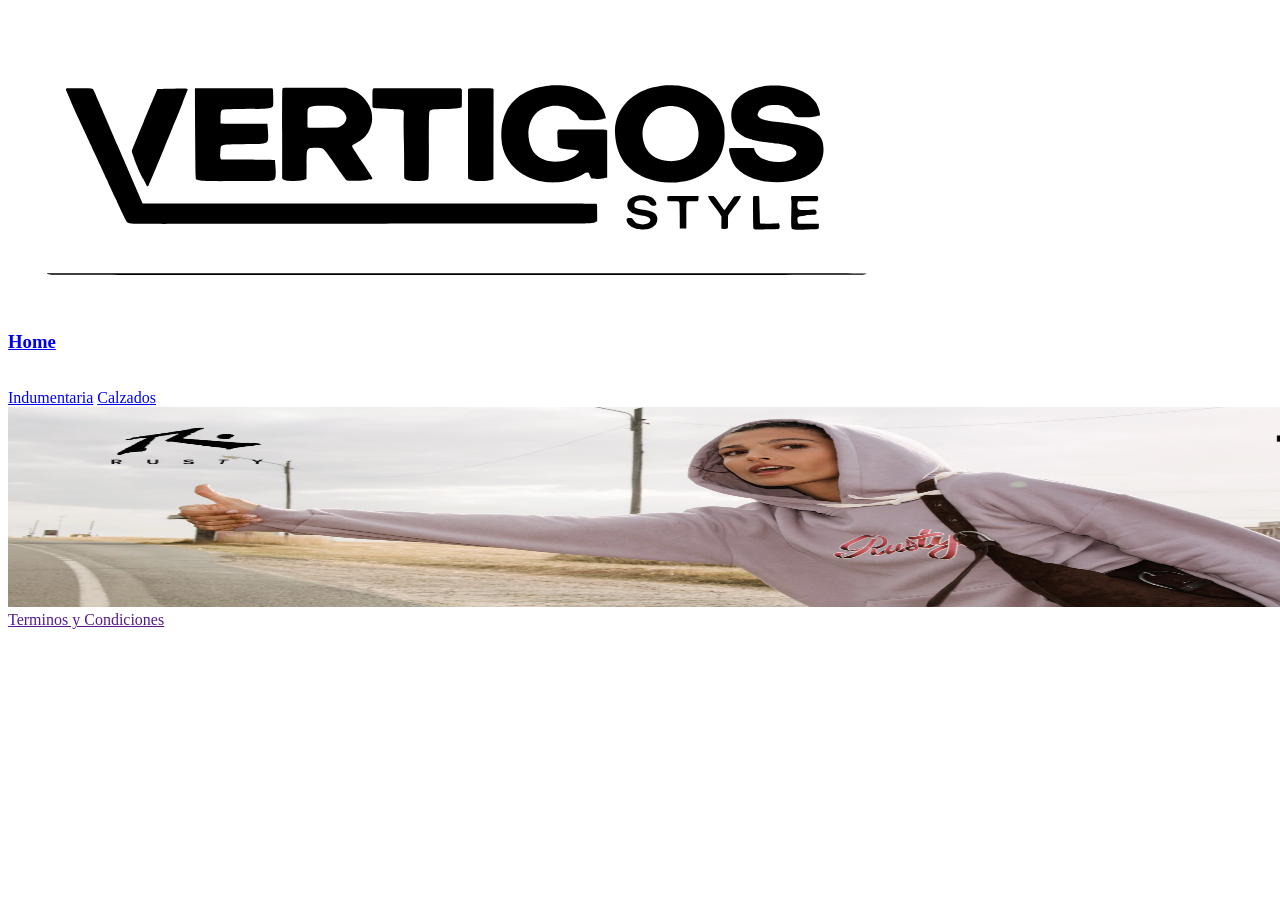
==== accesorios.html @ 3c670afa "se agrego el footer L24" ====
<!DOCTYPE html>
<html lang="en">
<head>
    <meta charset="UTF-8">
    <meta name="viewport" content="width=device-width, initial-scale=1.0">
    <title>Document</title>
</head>
<body>
    <header>
        <img src="assets/img-marca.svg" alt="Icono de la tienda" height="300">
        <nav>
            <a href="index.html"><h3>Home</h3></a>
            <br>
            <a href="Indumentaria.html">Indumentaria</a>
            <a href="calzados.html">Calzados</a>
        </nav>
        <img src="assets/captine.webp" alt="imagen entorno" width="1600" height="200">
    </header>
    <main>

    </main>
    
    <footer>
        <a href="">Terminos y Condiciones </a>
    </footer>
</body>
</html>
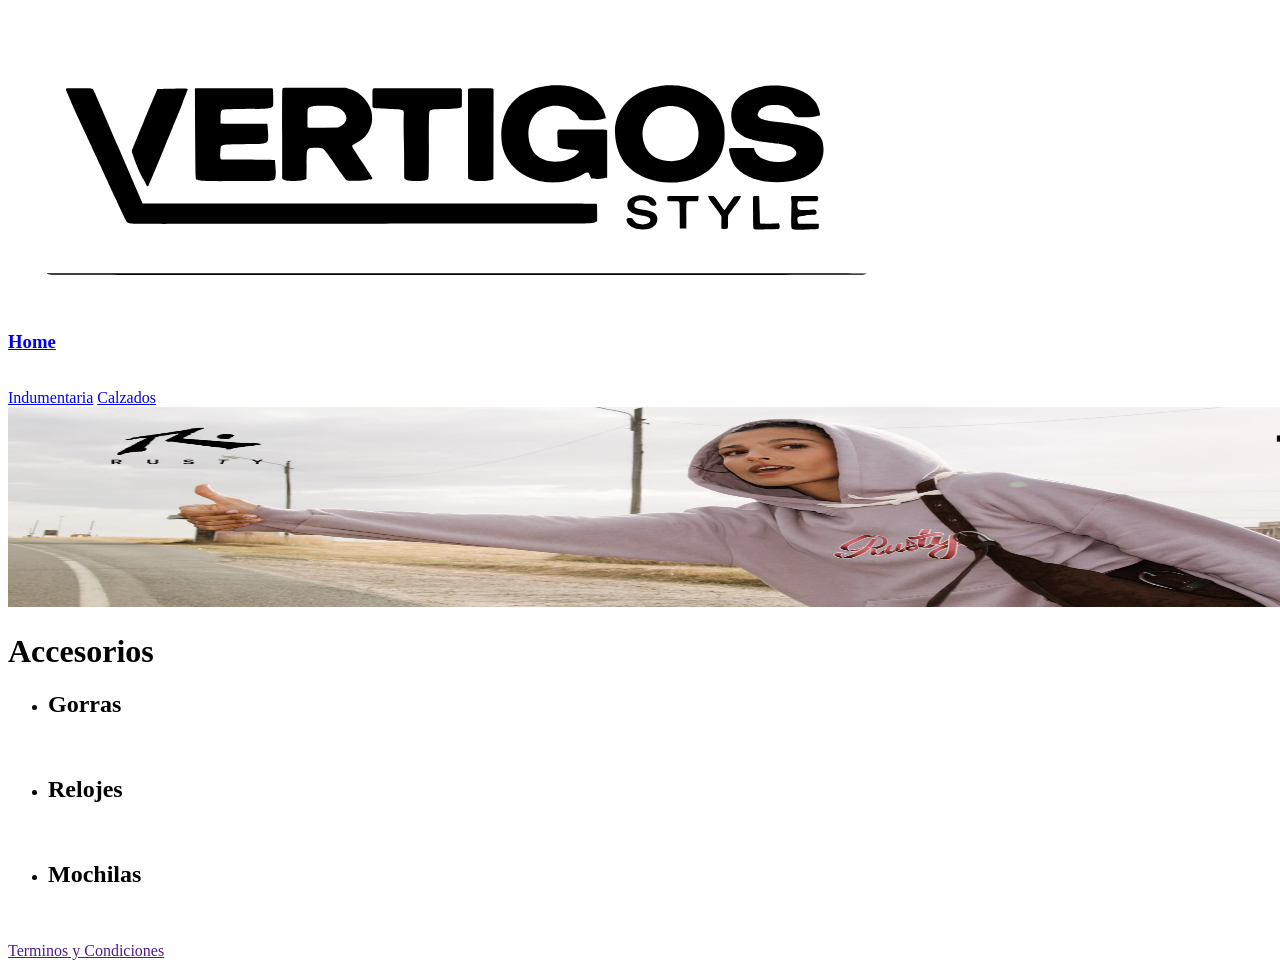
==== commit 83cc2487: "se agrego la estructura e imagenes" ====
--- a/accesorios.html
+++ b/accesorios.html
@@ -16,8 +16,29 @@
         </nav>
         <img src="assets/captine.webp" alt="imagen entorno" width="1600" height="200">
     </header>
+
     <main>
-
+        <h1>Accesorios</h1>
+        <ul>
+            <li><h2>Gorras</h2></li>
+            <div>
+                <img src="assets/g-uno.webp" alt="" height="450">
+                <img src="assets/g-dos.webp" alt="" height="450">
+                <img src="assets/g-3.webp" alt="" height="450">    
+            </div>
+            <li><h2>Relojes</h2></li>
+            <div>
+                <img src="assets/r-uno.webp" alt="" height="450">
+                <img src="assets/r-dos.webp" alt="" height="450">
+                <img src="assets/r-tres.webp" alt="" height="450">    
+            </div>
+            <li><h2>Mochilas</h2></li>
+            <div>
+                <img src="assets/m-uno.webp" alt="" height="450">
+                <img src="assets/m-dos.webp" alt="" height="450">
+                <img src="assets/m-tres.webp" alt="" height="450">    
+            </div>
+        </ul>
     </main>
     
     <footer>
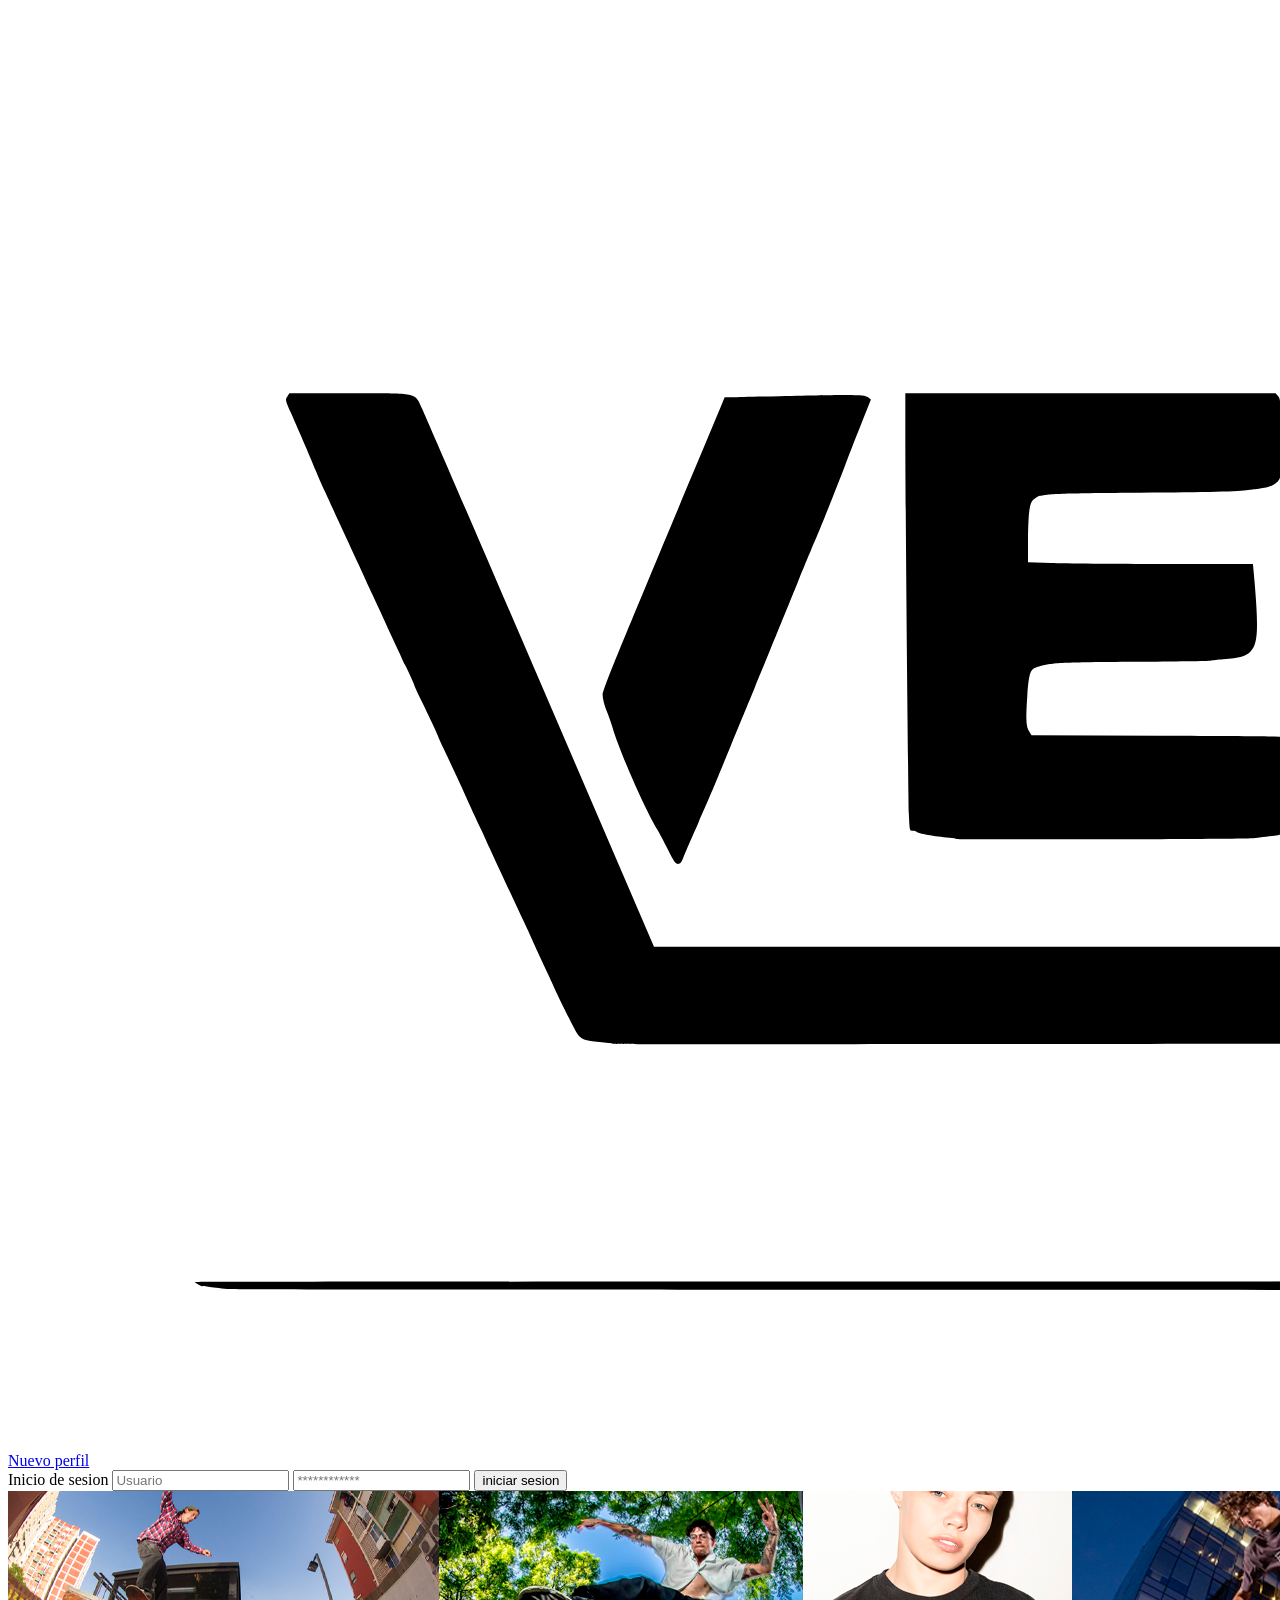
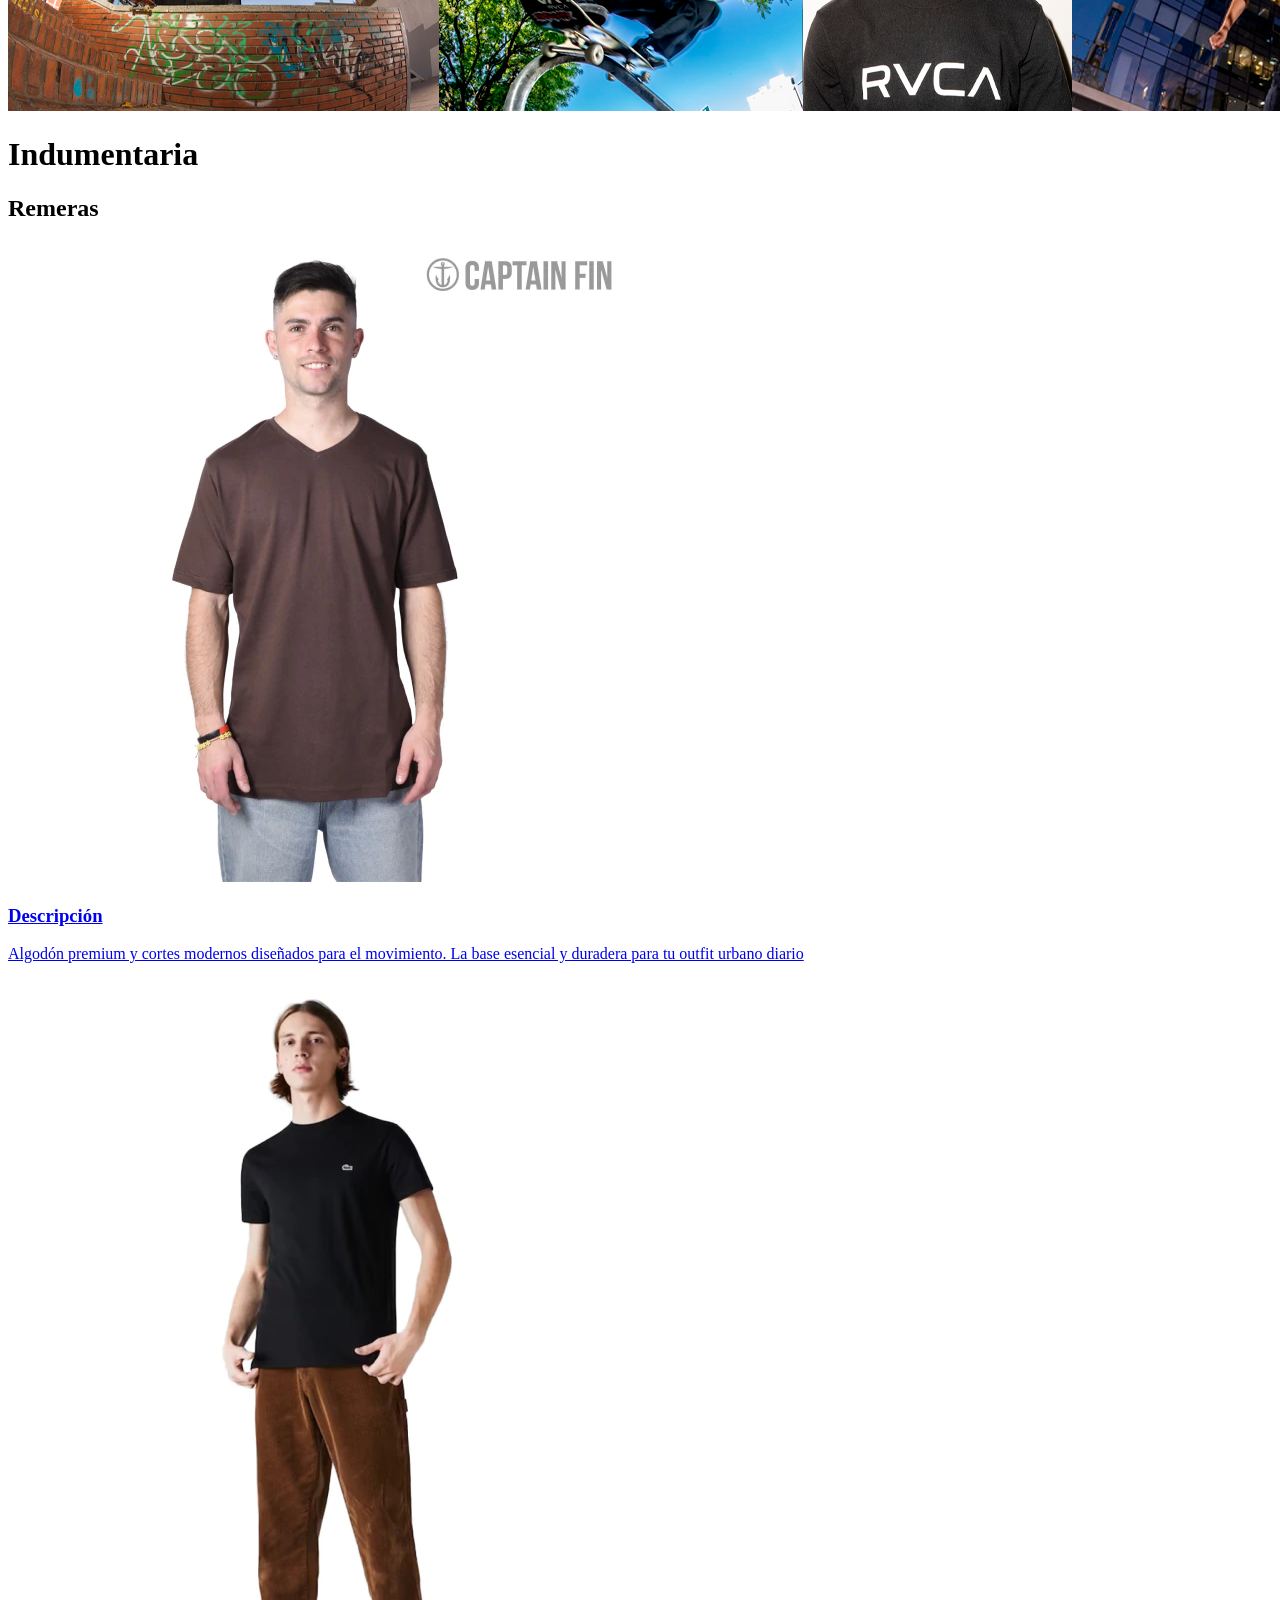
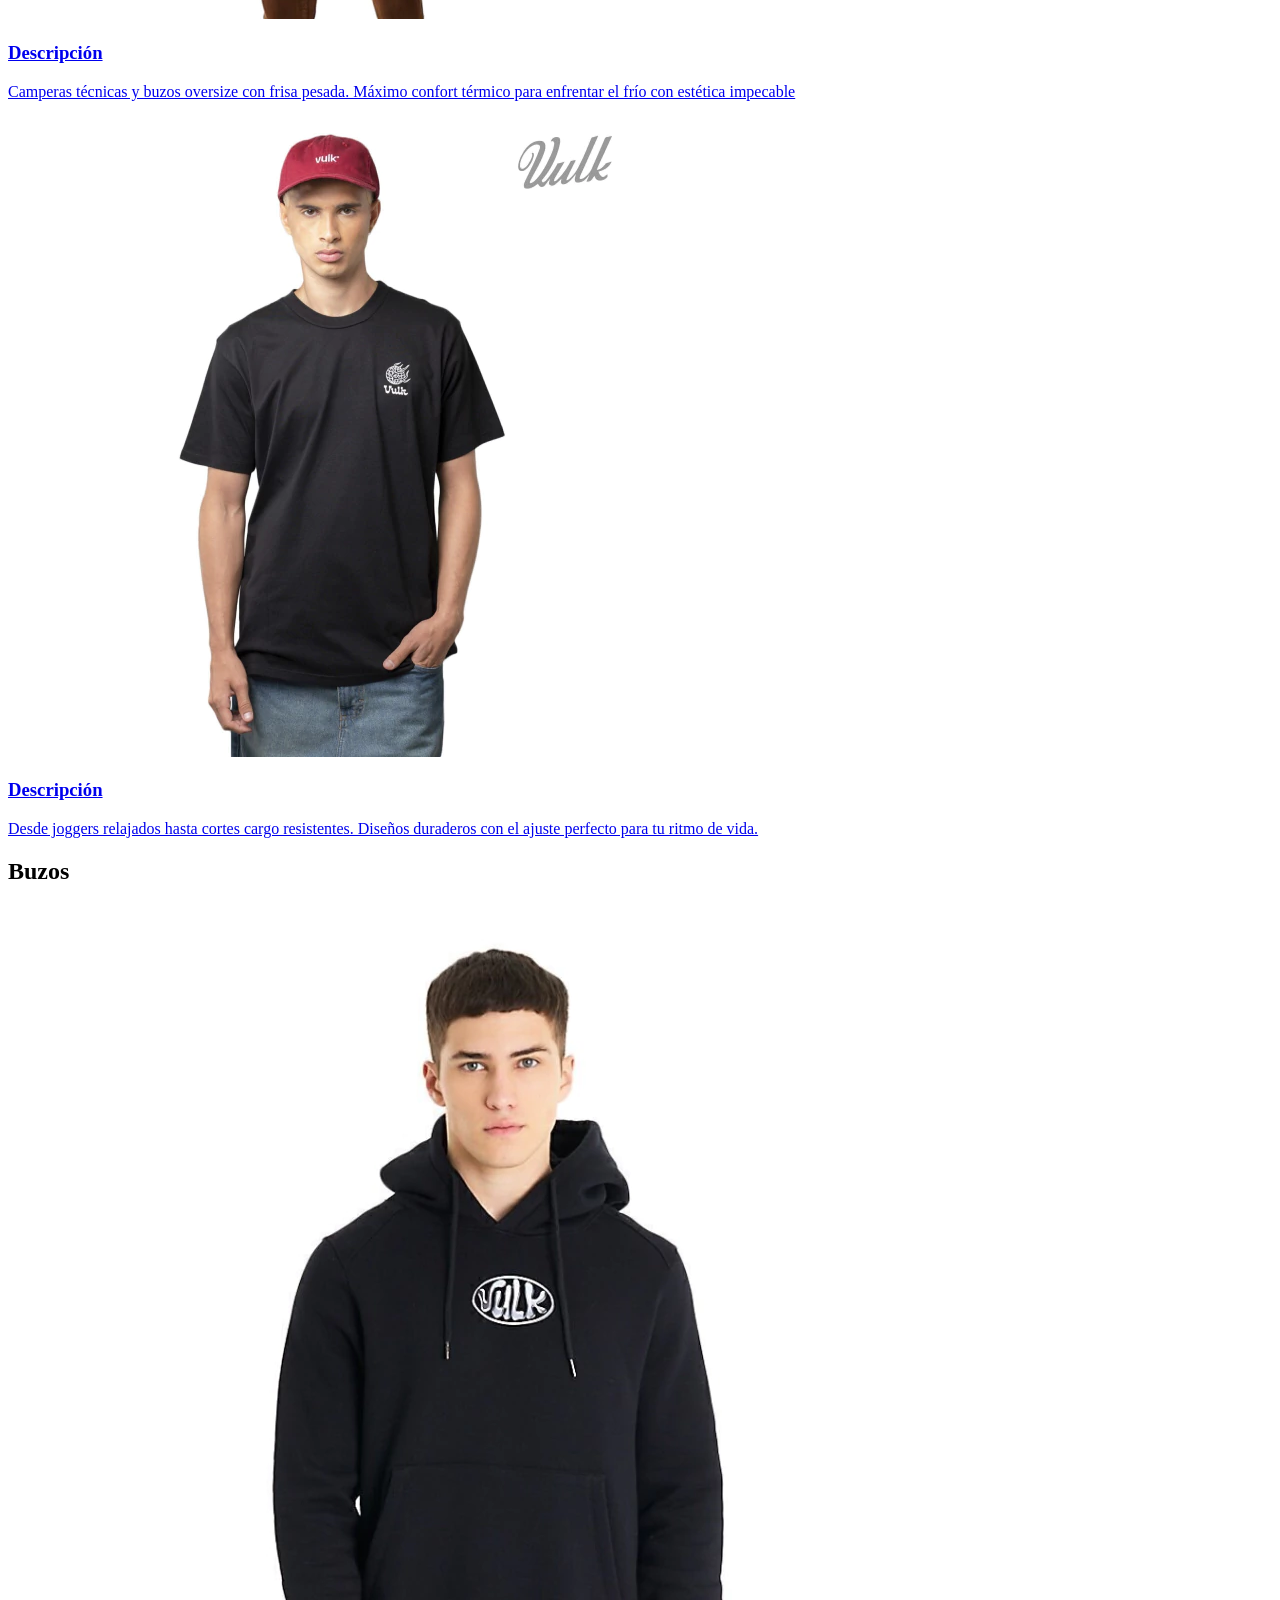
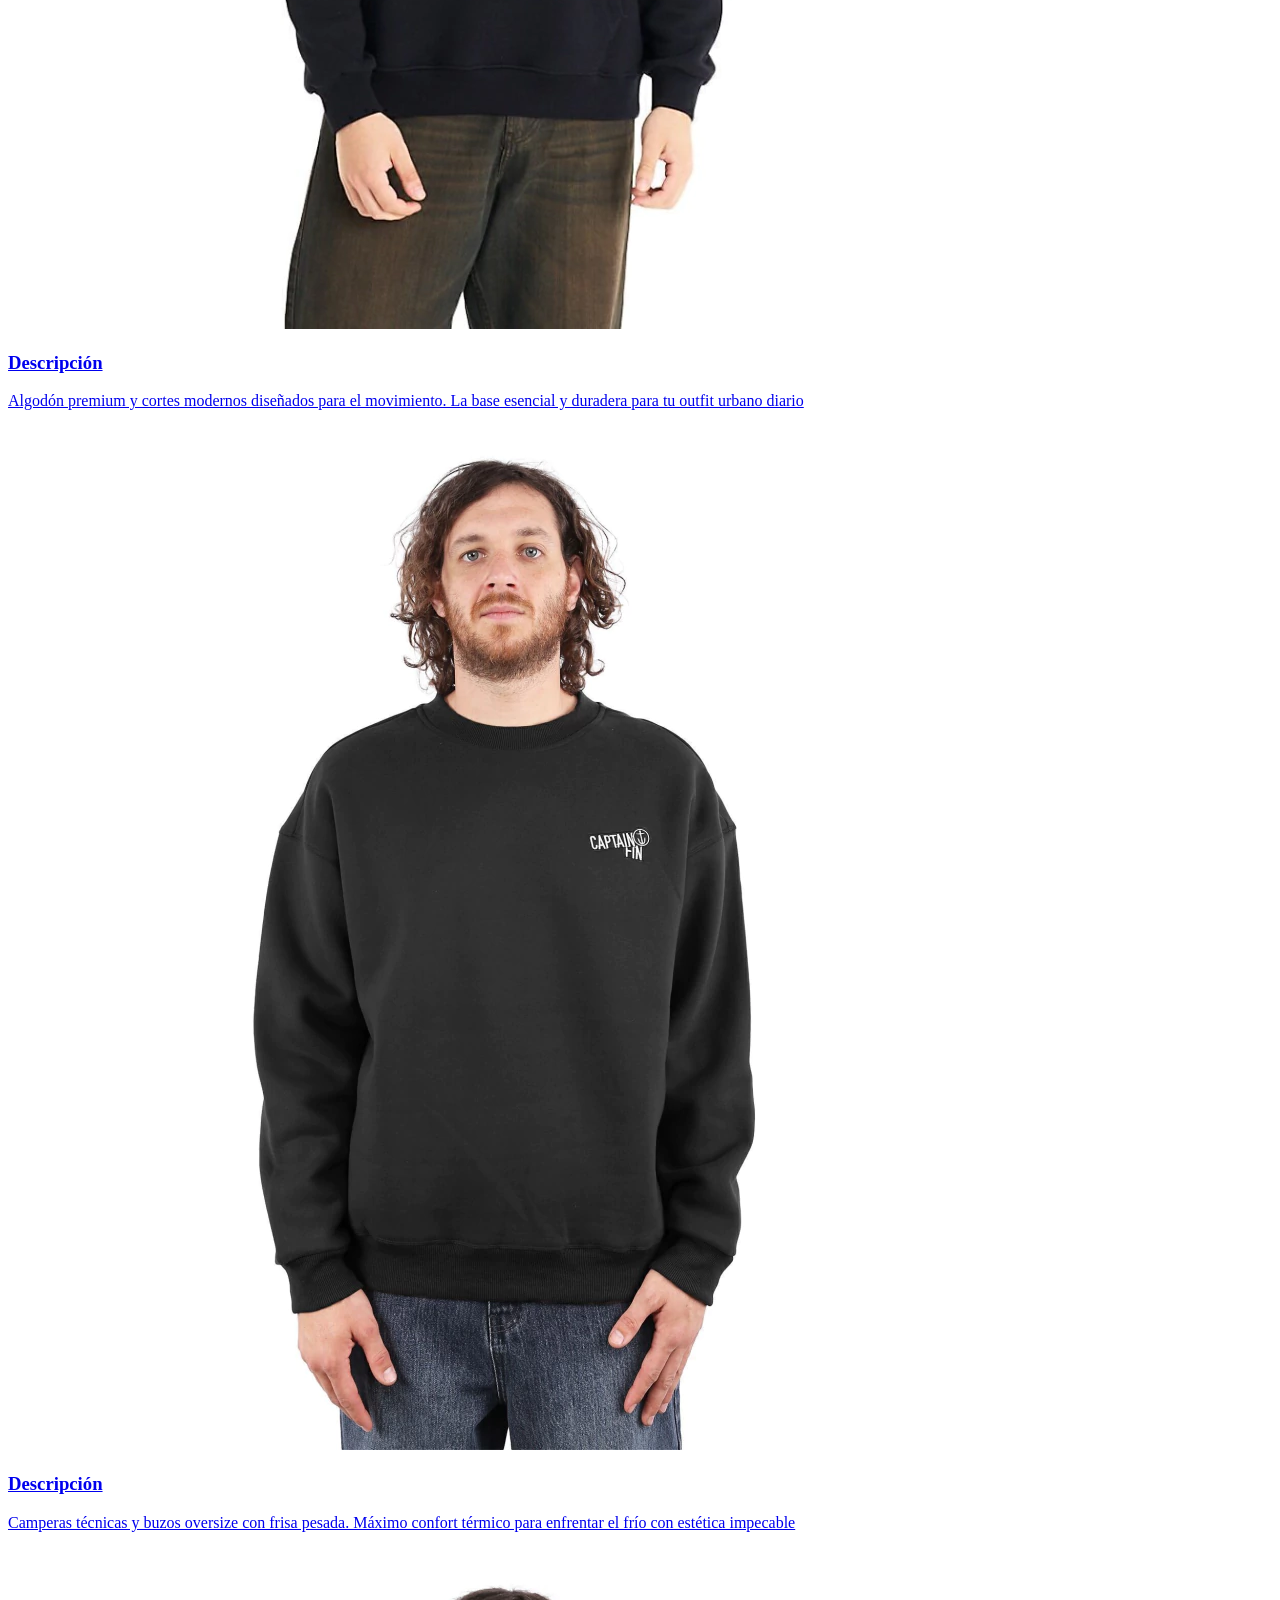
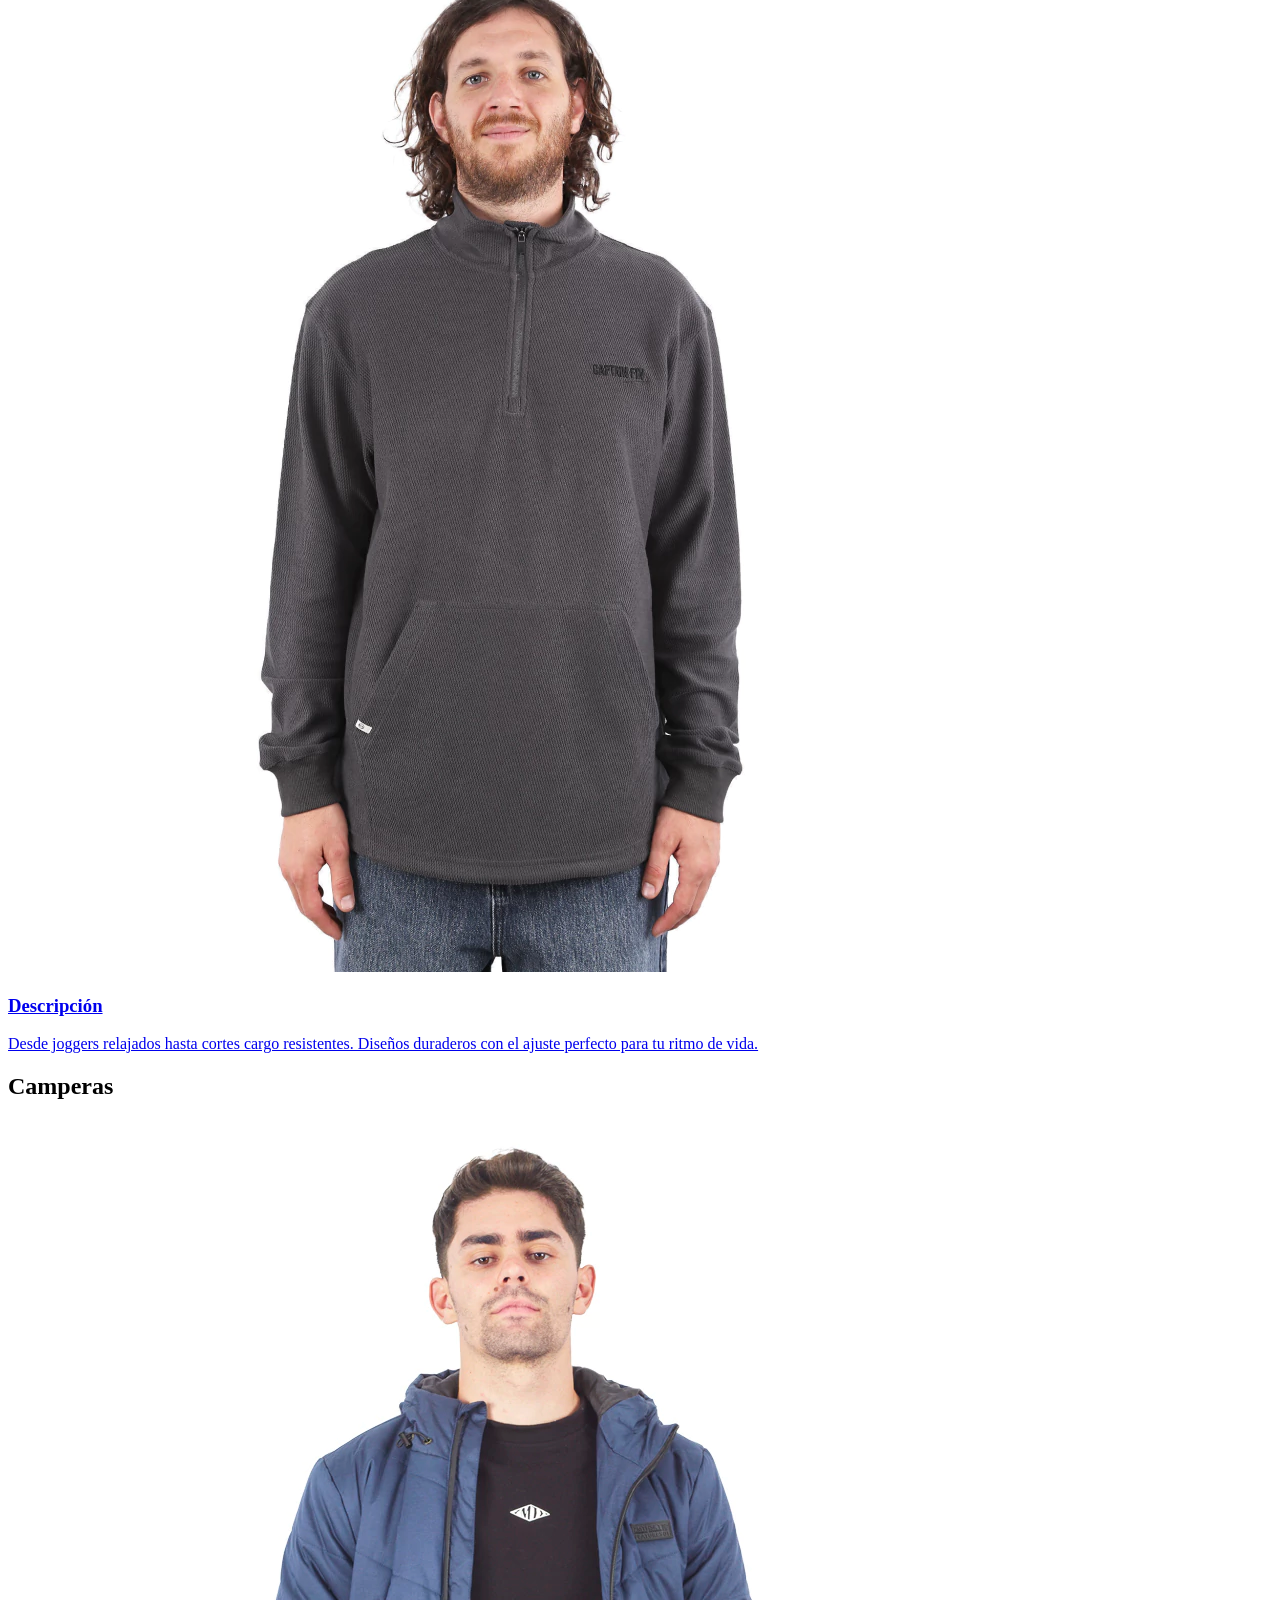
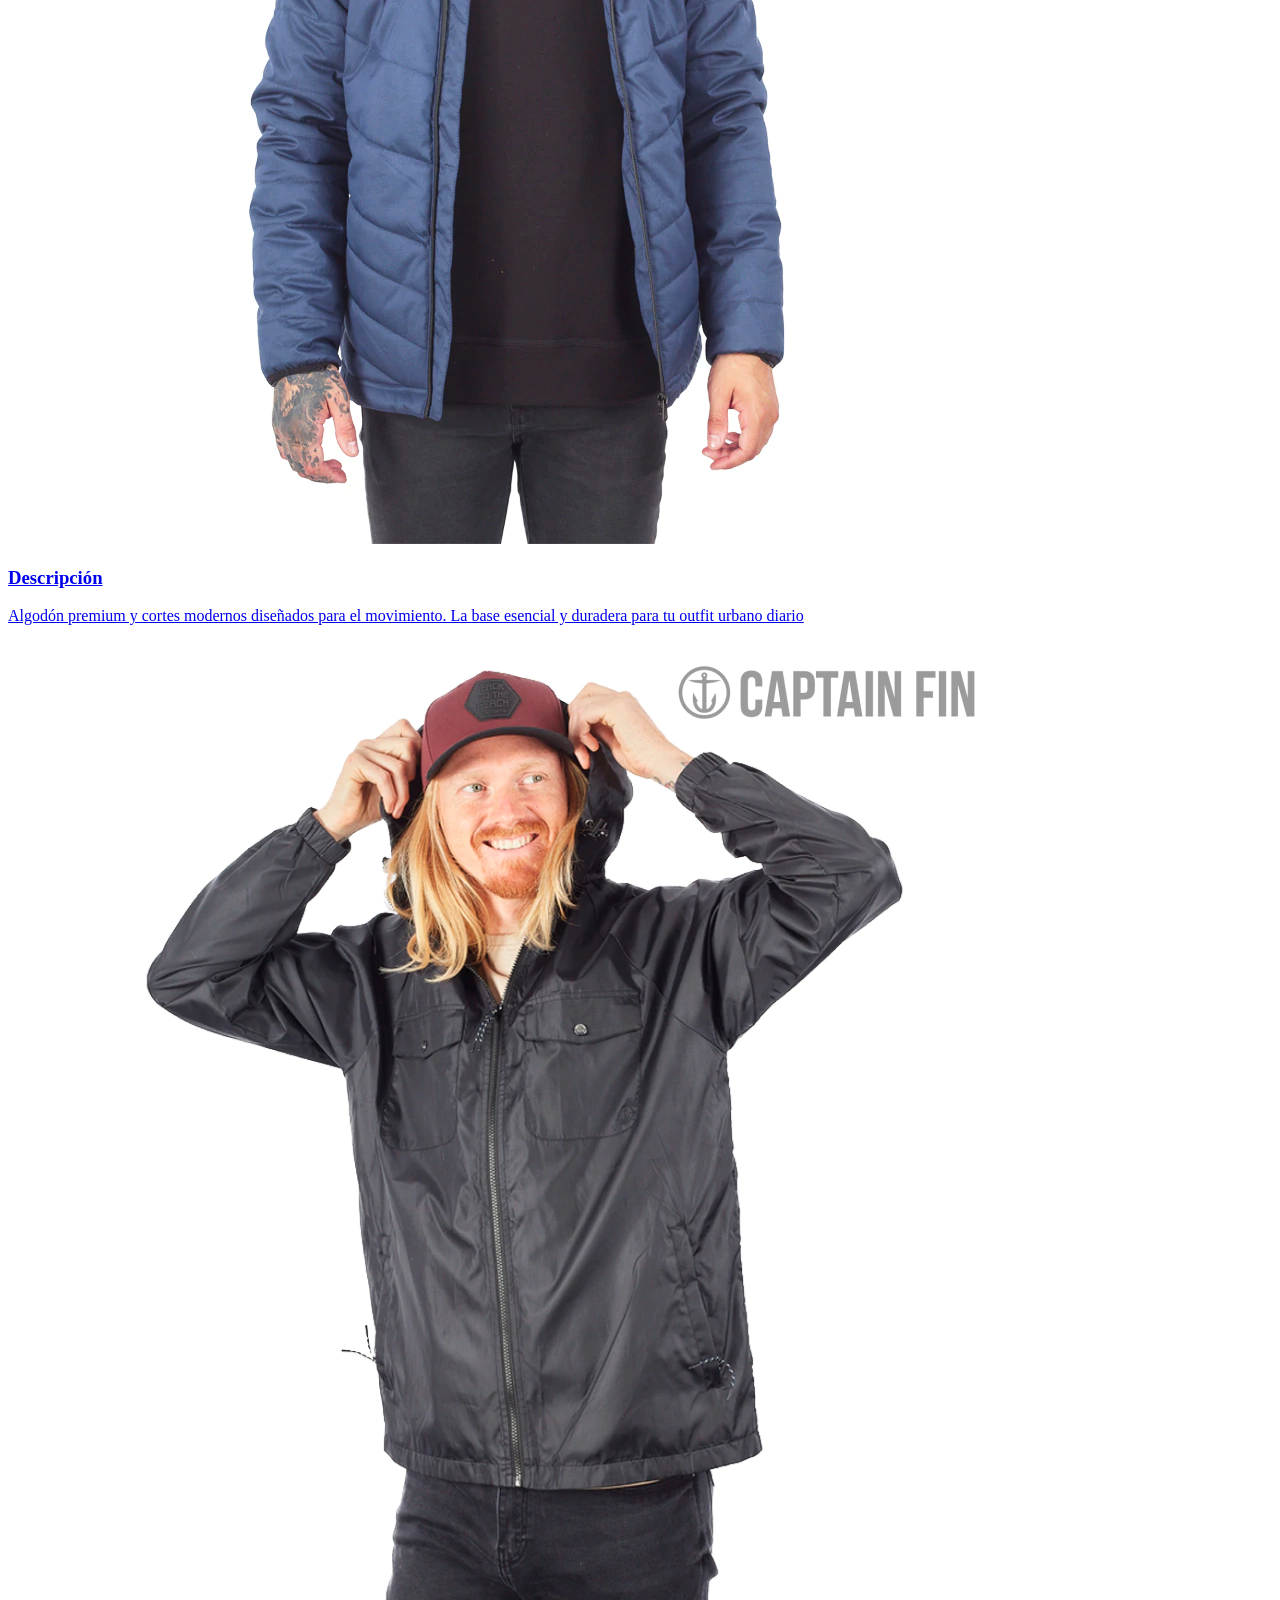
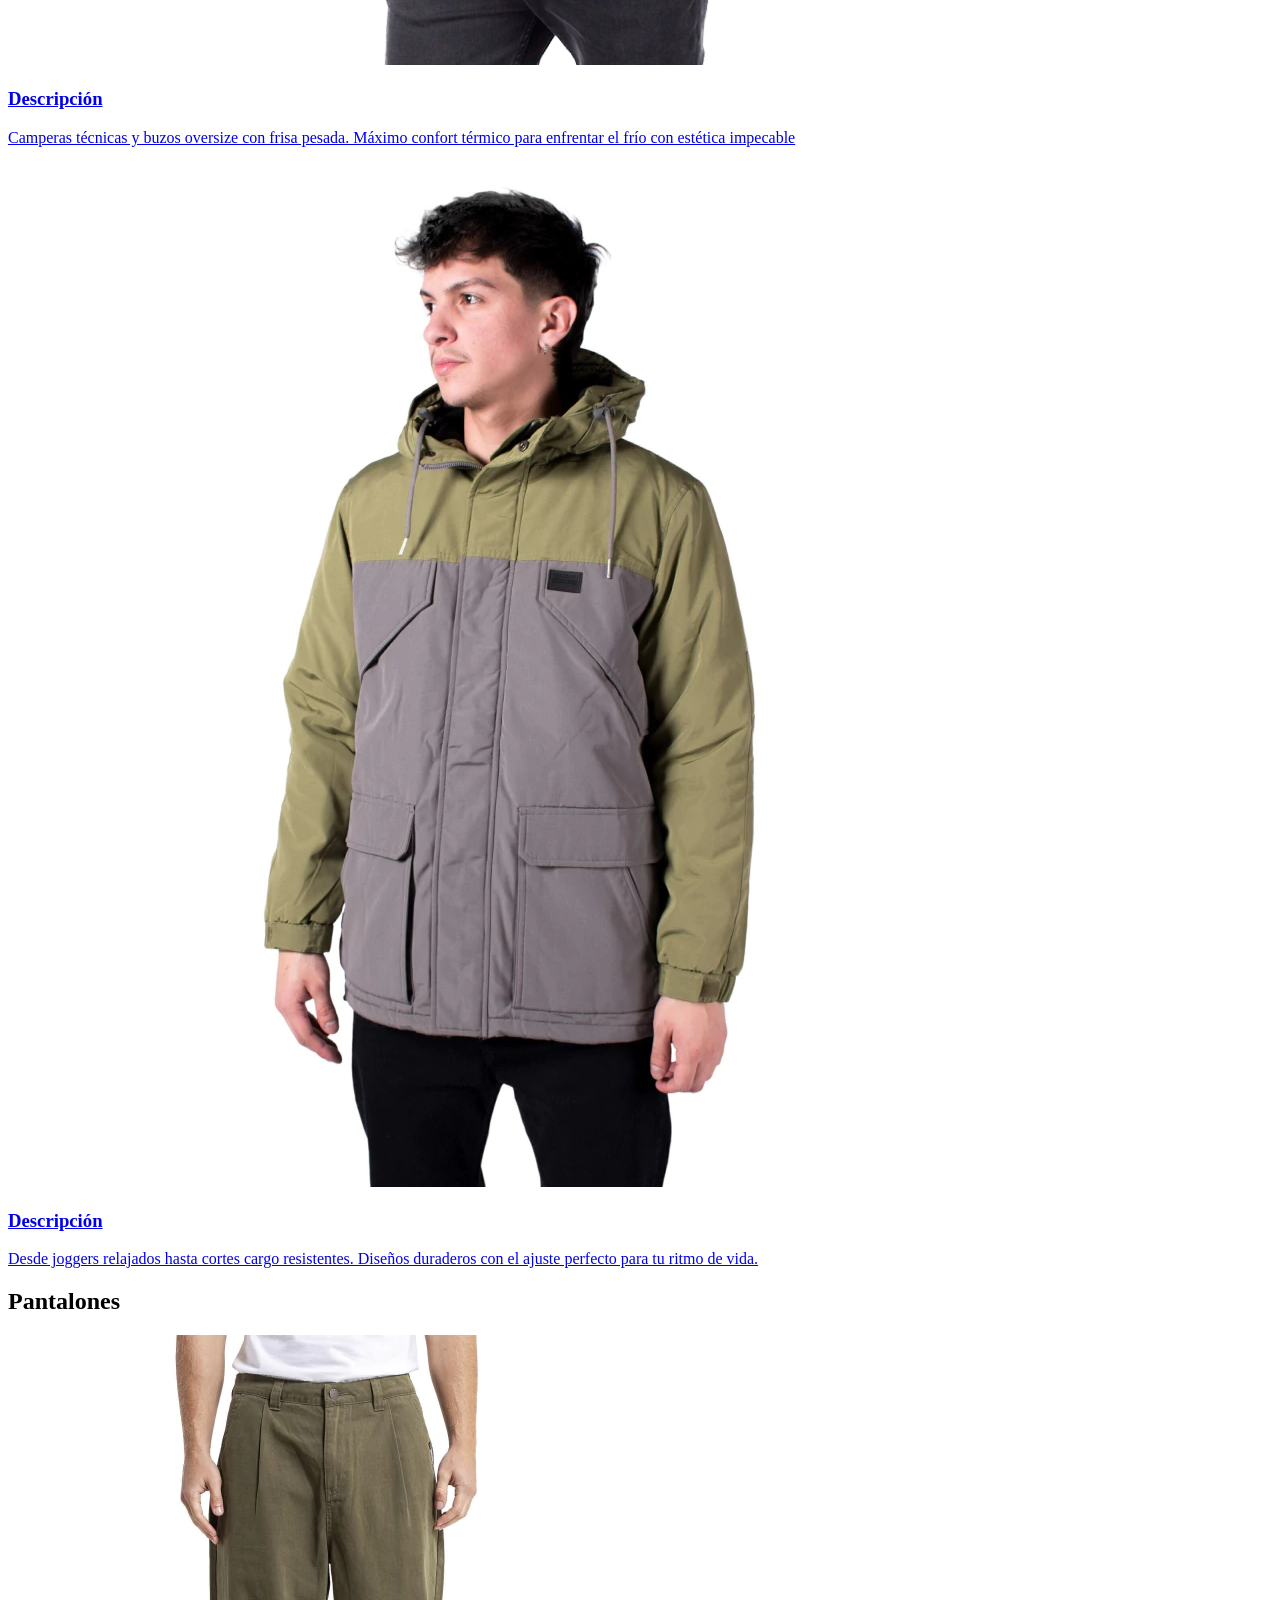
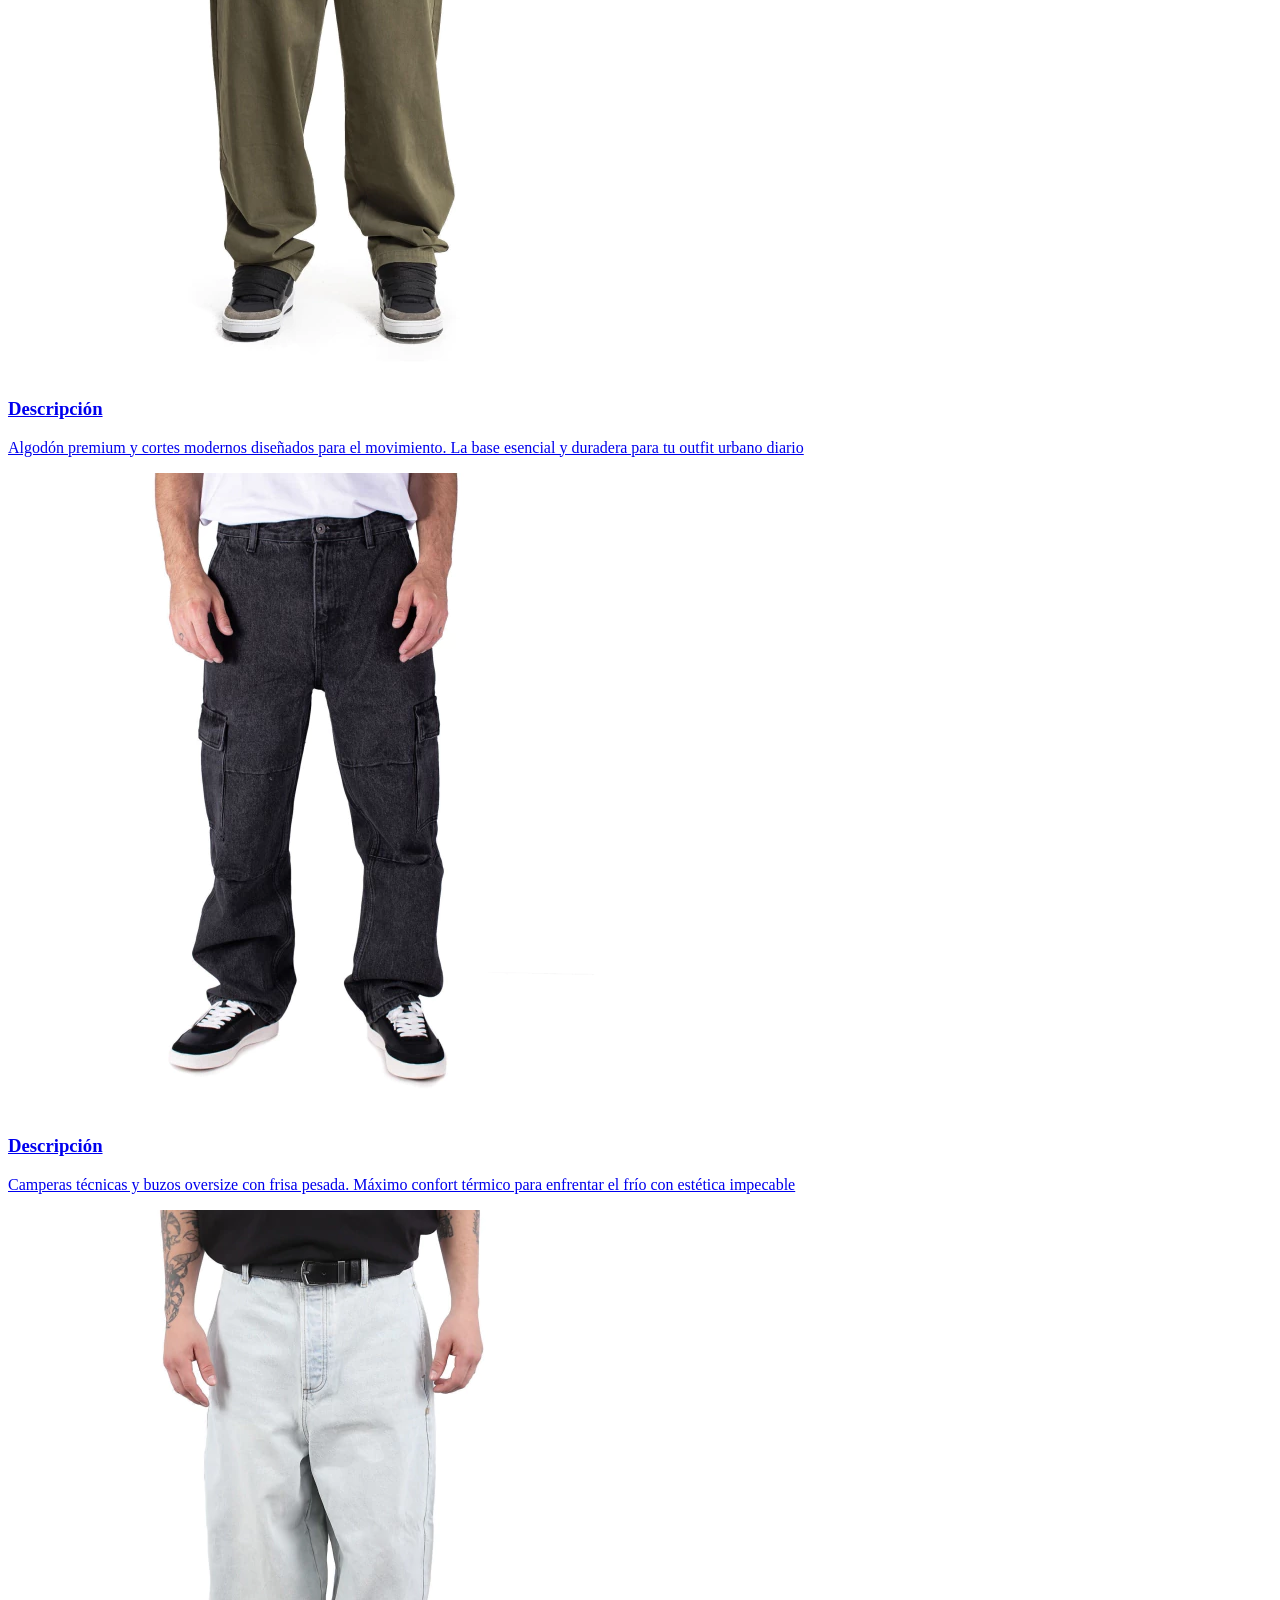
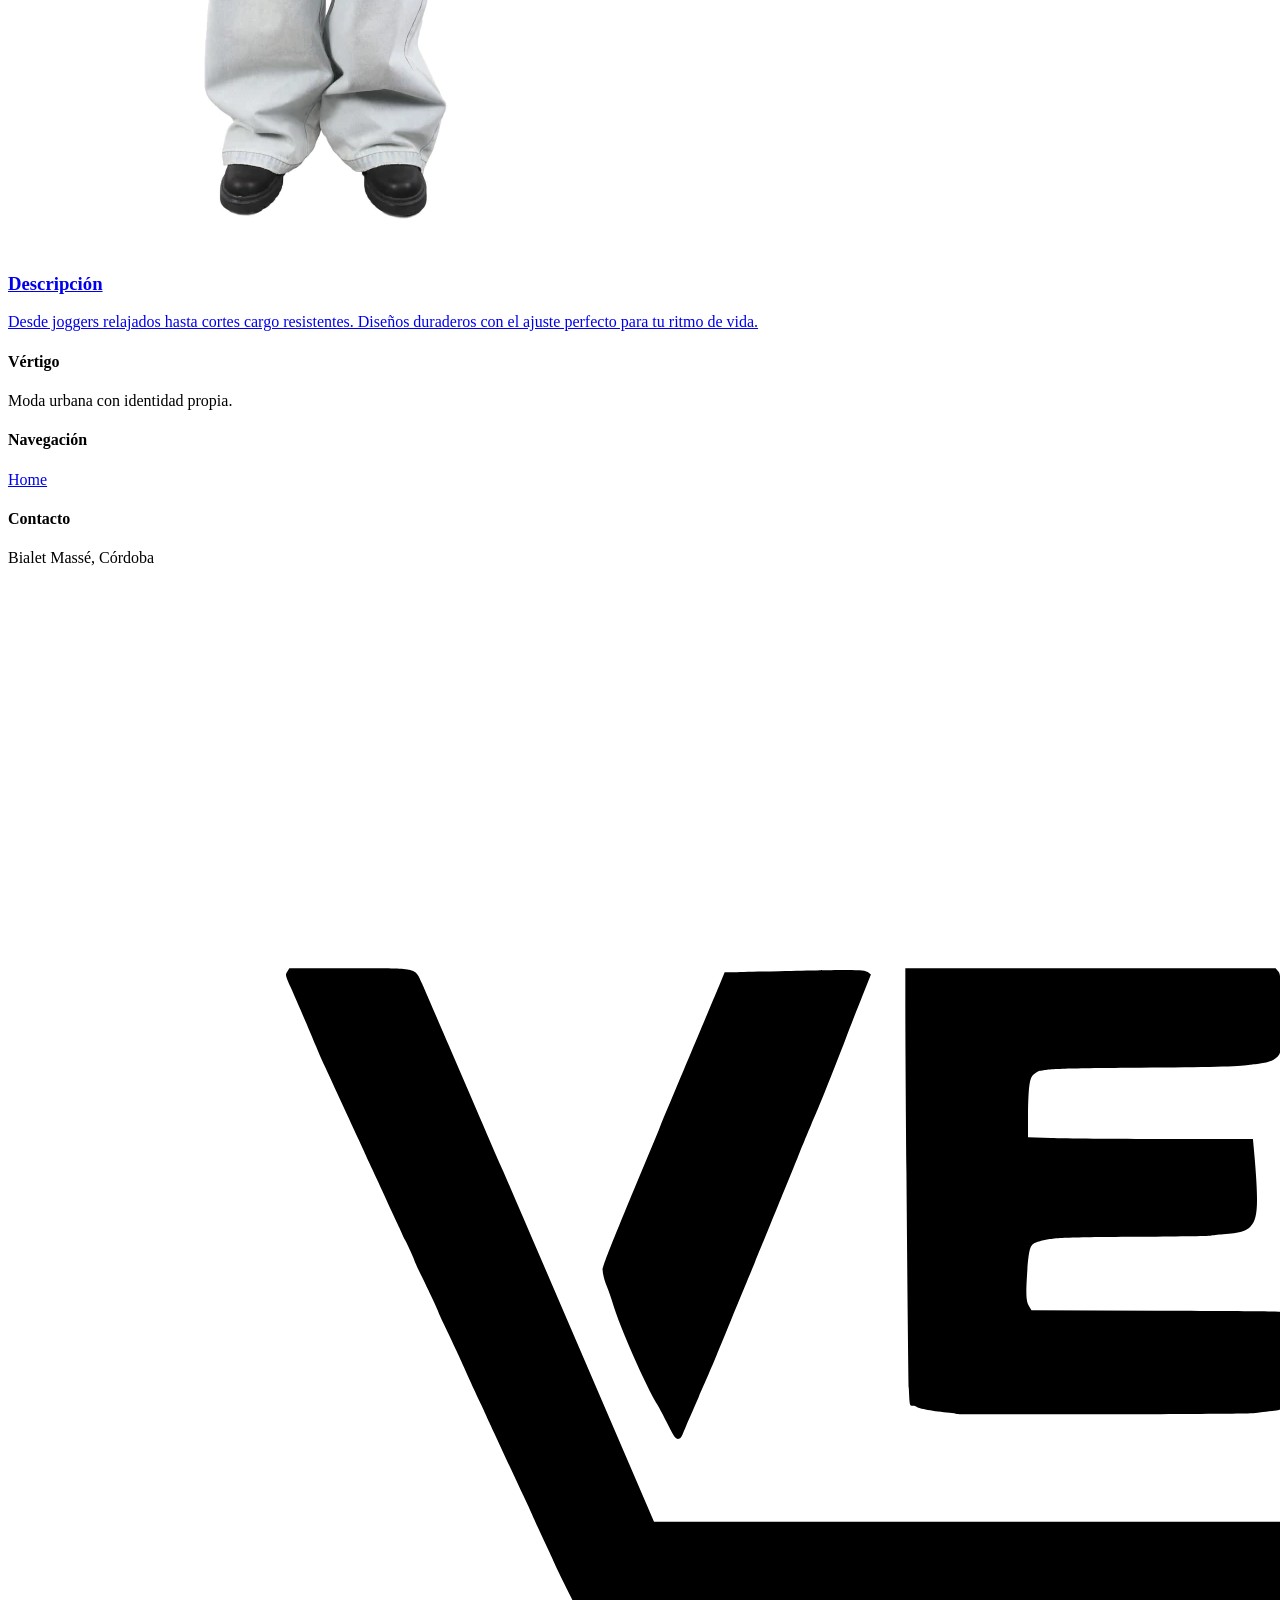
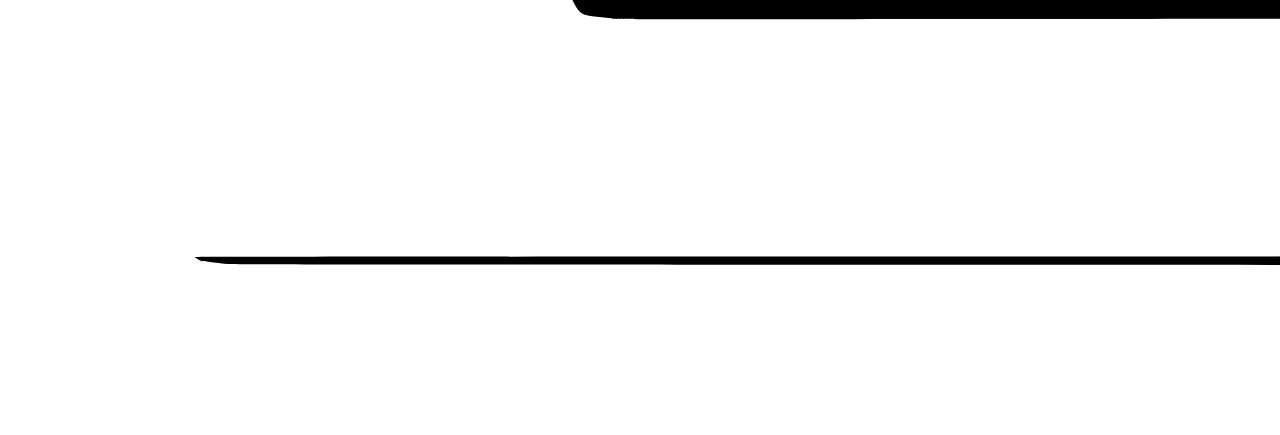
==== commit ea8b2f9c: "feat: agregar la estructura general" ====
--- a/accesorios.html
+++ b/accesorios.html
@@ -6,43 +6,161 @@
     <title>Document</title>
 </head>
 <body>
-    <header>
-        <img src="assets/img-marca.svg" alt="Icono de la tienda" height="300">
-        <nav>
-            <a href="index.html"><h3>Home</h3></a>
-            <br>
-            <a href="Indumentaria.html">Indumentaria</a>
-            <a href="calzados.html">Calzados</a>
+    <div class="grid-container">
+    <header  class="header">
+        <img  class="logo" src="assets/identidad/img-marca.svg" alt="Icono de la tienda" >
+        <nav class="nadvar"> 
+            <a   class="style-vinculo" href="crear-perfil.html">Nuevo perfil </a>
+            <form  class="form" action="" method="post">
+                <label for="usuario" >Inicio de sesion</label>
+                <input type="text" id="usuario"  name="nomb" placeholder="Usuario" required >
+                <input type="password" id="contaseña" name="pass" placeholder="************" required>
+                <button  class="button" type="submit" >iniciar sesion</button>  
+            </form>
         </nav>
-        <img src="assets/captine.webp" alt="imagen entorno" width="1600" height="200">
     </header>
+    
+    <main class="main-indumentaria">
+        <div><img class="image-principal" src="assets/identidad/indumentaria-header.png" alt="imagen entorno"></div>
+        <div class="title-principal"><h1>Indumentaria</h1></div>
 
-    <main>
-        <h1>Accesorios</h1>
-        <ul>
-            <li><h2>Gorras</h2></li>
-            <div>
-                <img src="assets/g-uno.webp" alt="" height="450">
-                <img src="assets/g-dos.webp" alt="" height="450">
-                <img src="assets/g-3.webp" alt="" height="450">    
+        <div class="remeras-cont">
+            <h2>Remeras</h2>
+            <div class="cards">
+                <div class="card-estruc">
+                    <a class="vinculos-style" href="Indumentaria.html">
+                    <img src="assets/Indumentaria/rem-uno.webp" alt="Conjunto de ropa" > 
+                    <h3>Descripción</h3>
+                    <p>Algodón premium y cortes modernos diseñados para el movimiento. La base esencial y duradera para tu outfit urbano diario</p>
+                    </a>
+                </div>
+
+                <div class="card-estruc">
+                    <a class="vinculos-style" href="Indumentaria.html">
+                    <img src="assets/Indumentaria/rem-dos.webp" alt="Conjunto de invierno" > 
+                    <h3>Descripción</h3>
+                    <p>Camperas técnicas y buzos oversize con frisa pesada. Máximo confort térmico para enfrentar el frío con estética impecable</p> 
+                    </a>
+                </div>
+
+                <div class="card-estruc"> 
+                    <a class="vinculos-style" href="Indumentaria.html">
+                    <img src="assets/Indumentaria/rem-tre.webp" alt="Remera overside"> 
+                    <h3>Descripción</h3>
+                    <p>Desde joggers relajados hasta cortes cargo resistentes. Diseños duraderos con el ajuste perfecto para tu ritmo de vida.</p> 
+                    </a>
+                </div>
             </div>
-            <li><h2>Relojes</h2></li>
-            <div>
-                <img src="assets/r-uno.webp" alt="" height="450">
-                <img src="assets/r-dos.webp" alt="" height="450">
-                <img src="assets/r-tres.webp" alt="" height="450">    
+        </div>
+
+        <div class="buzos-cont">
+            <h2>Buzos</h2>
+            <div class="cards">
+                <div class="card-estruc">
+                    <a class="vinculos-style" href="Indumentaria.html">
+                    <img src="assets/Indumentaria/buzo-uno.webp" alt="Conjunto de ropa" > 
+                    <h3>Descripción</h3>
+                    <p>Algodón premium y cortes modernos diseñados para el movimiento. La base esencial y duradera para tu outfit urbano diario</p>
+                    </a>
+                </div>
+
+                <div class="card-estruc">
+                    <a class="vinculos-style" href="Indumentaria.html">
+                    <img src="assets/Indumentaria/buzo-dos.webp" alt="Conjunto de invierno" > 
+                    <h3>Descripción</h3>
+                    <p>Camperas técnicas y buzos oversize con frisa pesada. Máximo confort térmico para enfrentar el frío con estética impecable</p> 
+                    </a>
+                </div>
+
+                <div class="card-estruc"> 
+                    <a class="vinculos-style" href="Indumentaria.html">
+                    <img src="assets/Indumentaria/buzo-tres.webp" alt="Remera overside"> 
+                    <h3>Descripción</h3>
+                    <p>Desde joggers relajados hasta cortes cargo resistentes. Diseños duraderos con el ajuste perfecto para tu ritmo de vida.</p> 
+                    </a>
+                </div>
             </div>
-            <li><h2>Mochilas</h2></li>
-            <div>
-                <img src="assets/m-uno.webp" alt="" height="450">
-                <img src="assets/m-dos.webp" alt="" height="450">
-                <img src="assets/m-tres.webp" alt="" height="450">    
+        </div>
+
+        <div class="camperas-cont">
+            <h2>Camperas</h2>
+            <div class="cards">
+                <div class="card-estruc">
+                    <a class="vinculos-style" href="Indumentaria.html">
+                    <img src="assets/Indumentaria/campera-uno.webp" alt="Conjunto de ropa" > 
+                    <h3>Descripción</h3>
+                    <p>Algodón premium y cortes modernos diseñados para el movimiento. La base esencial y duradera para tu outfit urbano diario</p>
+                    </a>
+                </div>
+
+                <div class="card-estruc">
+                    <a class="vinculos-style" href="Indumentaria.html">
+                    <img src="assets/Indumentaria/campera-dos.webp" alt="Conjunto de invierno" > 
+                    <h3>Descripción</h3>
+                    <p>Camperas técnicas y buzos oversize con frisa pesada. Máximo confort térmico para enfrentar el frío con estética impecable</p> 
+                    </a>
+                </div>
+
+                <div class="card-estruc"> 
+                    <a class="vinculos-style" href="Indumentaria.html">
+                    <img src="assets/Indumentaria/campera-tres.webp" alt="Remera overside"> 
+                    <h3>Descripción</h3>
+                    <p>Desde joggers relajados hasta cortes cargo resistentes. Diseños duraderos con el ajuste perfecto para tu ritmo de vida.</p> 
+                    </a>
+                </div>
             </div>
-        </ul>
+        </div>
+
+        <div class="pantalones-cont">
+            <h2>Pantalones</h2>
+            <div class="cards">
+                <div class="card-estruc">
+                    <a class="vinculos-style" href="Indumentaria.html">
+                    <img src="assets/Indumentaria/pant-uno.webp" alt="Conjunto de ropa" > 
+                    <h3>Descripción</h3>
+                    <p>Algodón premium y cortes modernos diseñados para el movimiento. La base esencial y duradera para tu outfit urbano diario</p>
+                    </a>
+                </div>
+
+                <div class="card-estruc">
+                    <a class="vinculos-style" href="Indumentaria.html">
+                    <img src="assets/Indumentaria/pant.webp" alt="Conjunto de invierno" > 
+                    <h3>Descripción</h3>
+                    <p>Camperas técnicas y buzos oversize con frisa pesada. Máximo confort térmico para enfrentar el frío con estética impecable</p> 
+                    </a>
+                </div>
+
+                <div class="card-estruc"> 
+                    <a class="vinculos-style" href="Indumentaria.html">
+                    <img src="assets/Indumentaria/pant-tres.webp" alt="Remera overside"> 
+                    <h3>Descripción</h3>
+                    <p>Desde joggers relajados hasta cortes cargo resistentes. Diseños duraderos con el ajuste perfecto para tu ritmo de vida.</p> 
+                    </a>
+                </div>
+            </div>
+        </div>
+        
     </main>
-    
-    <footer>
-        <a href="">Terminos y Condiciones </a>
+
+    <footer class="footer">
+        <div class="cont-footer"> 
+            <div> 
+                <h4 class="h4-style">Vértigo</h4> 
+                <p class="p-footer">Moda urbana con identidad propia.</p> 
+            </div> 
+            <div> 
+                <h4 class="h4-style">Navegación</h4>
+                <p class="p-footer"><a href="index.html">Home</a></p> 
+            </div> 
+            <div> 
+                <h4 class="h4-style">Contacto</h4>
+                <p class="p-footer">Bialet Massé, Córdoba</p> 
+            </div> 
+        </div> 
+        <div class="logo-contenedor">
+        <img  class="logo-footer"src="assets/identidad/img-marca.svg" alt="">
+        </div>   
     </footer>
+    </div>
 </body>
 </html>
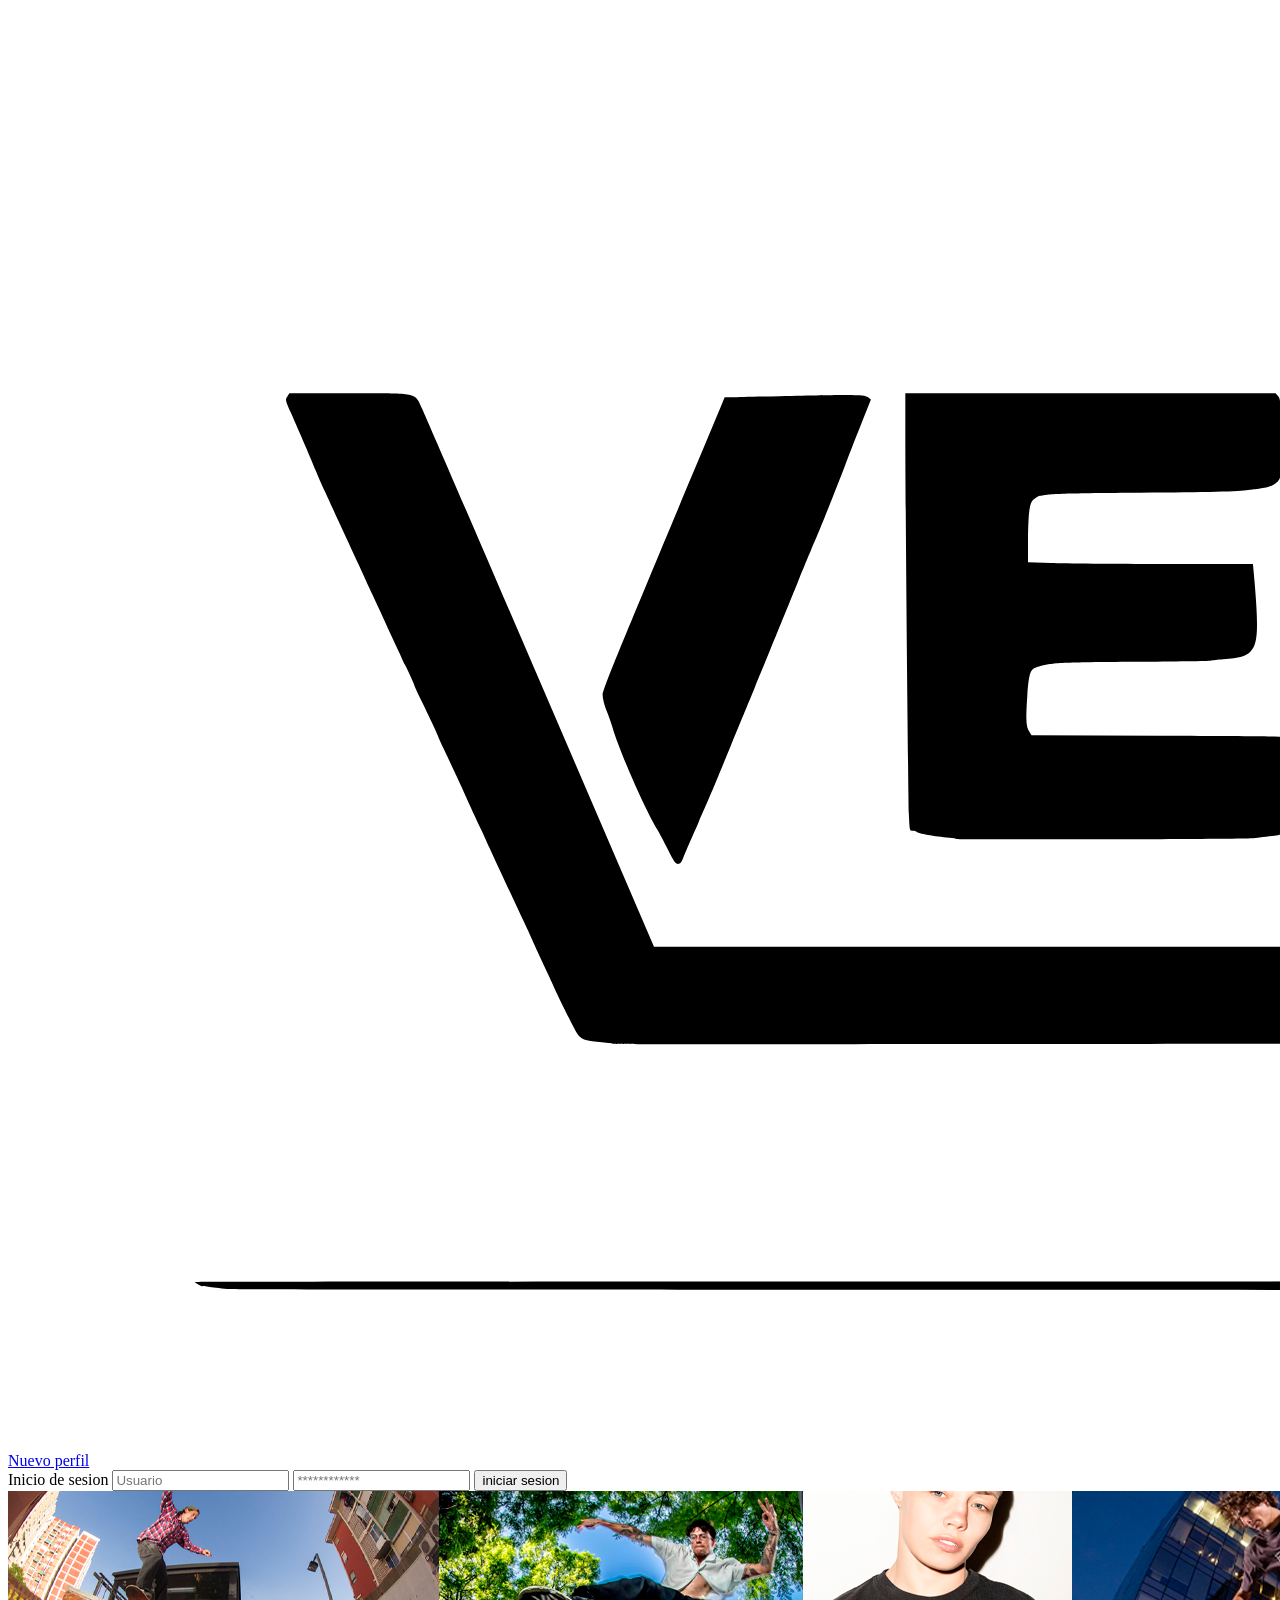
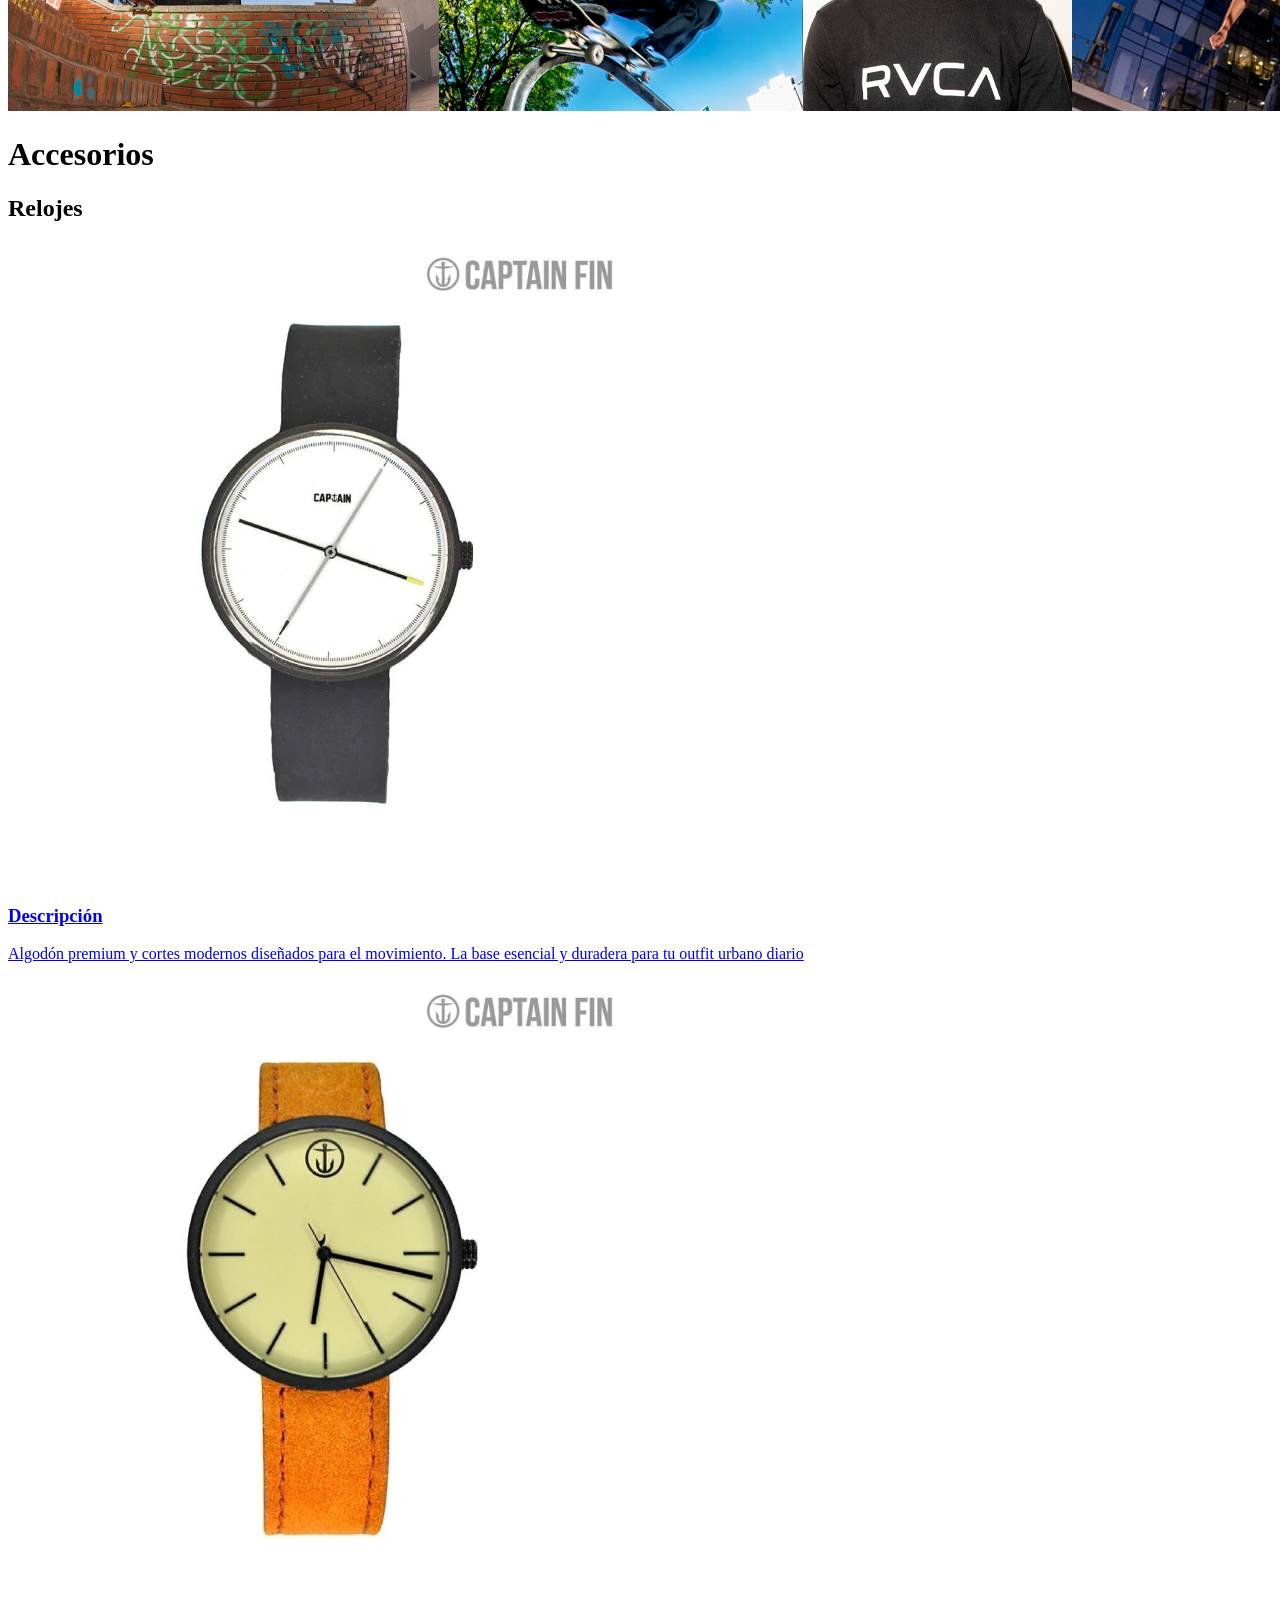
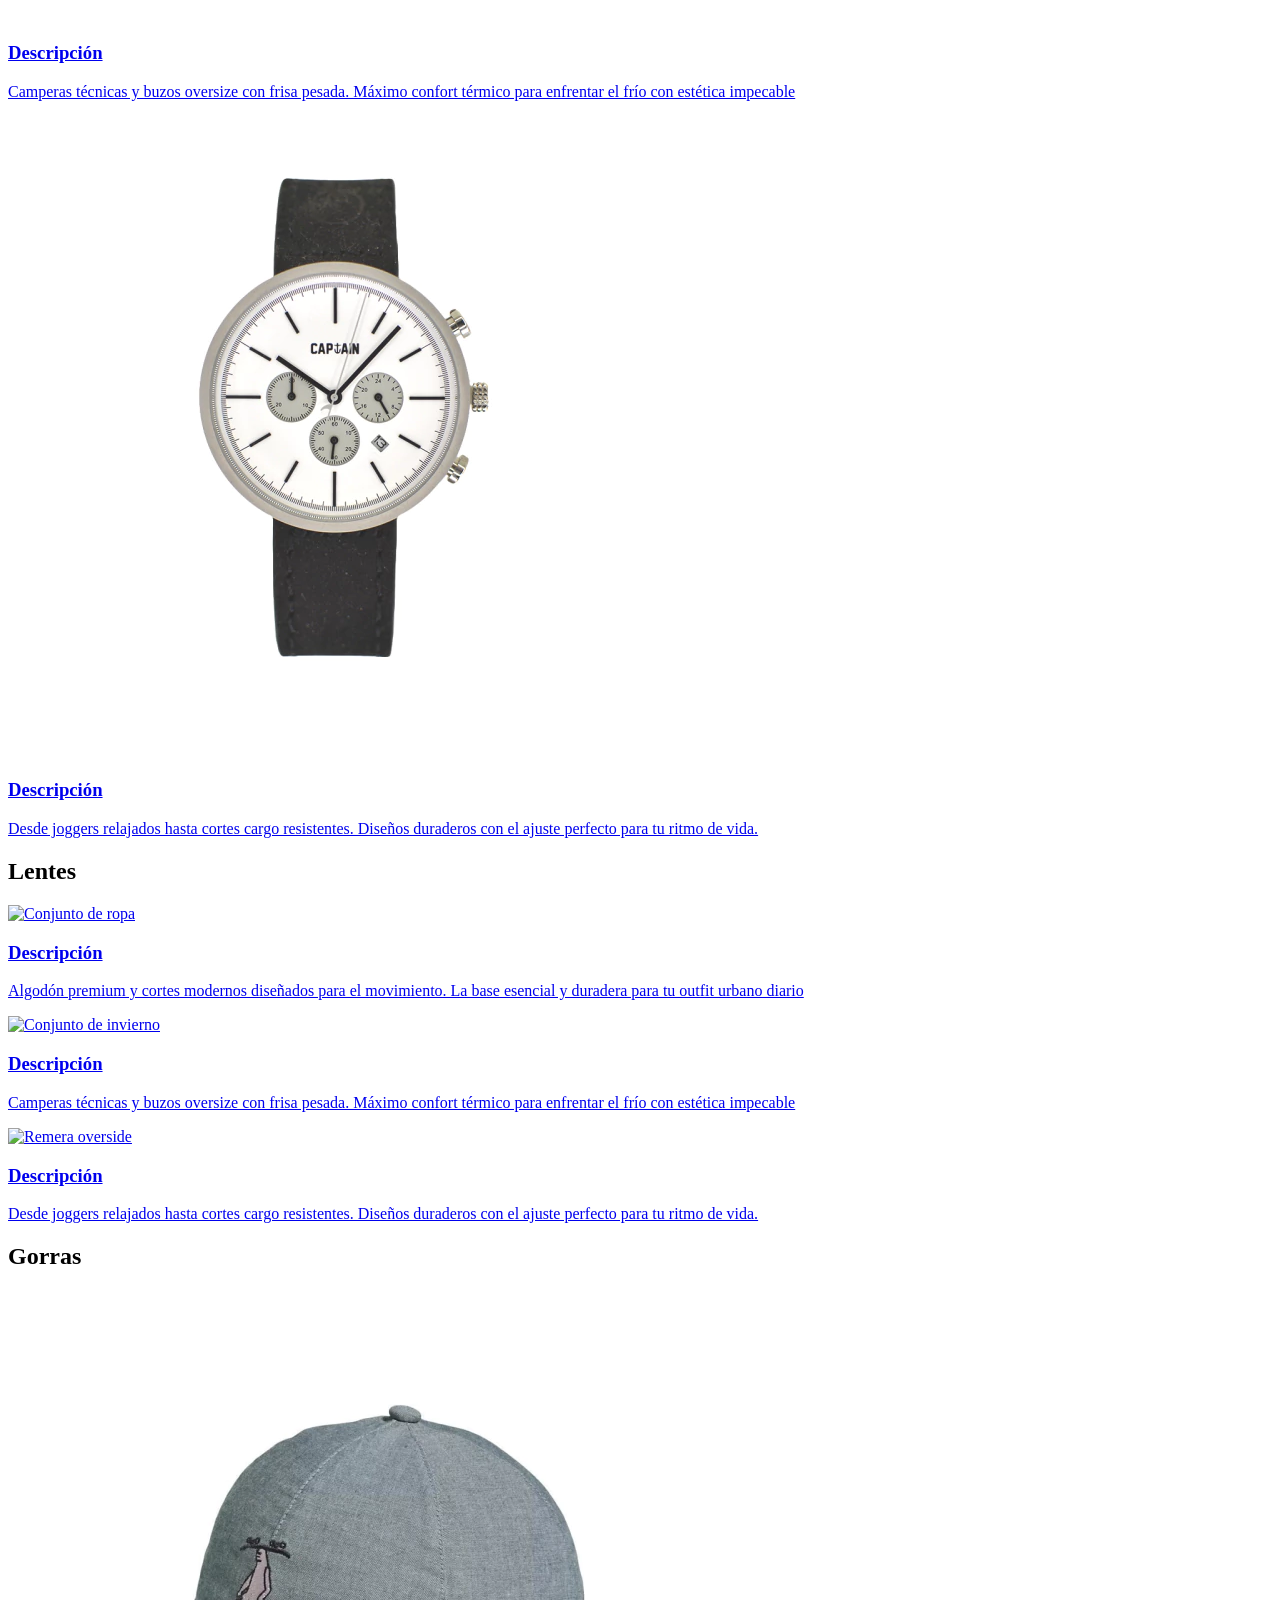
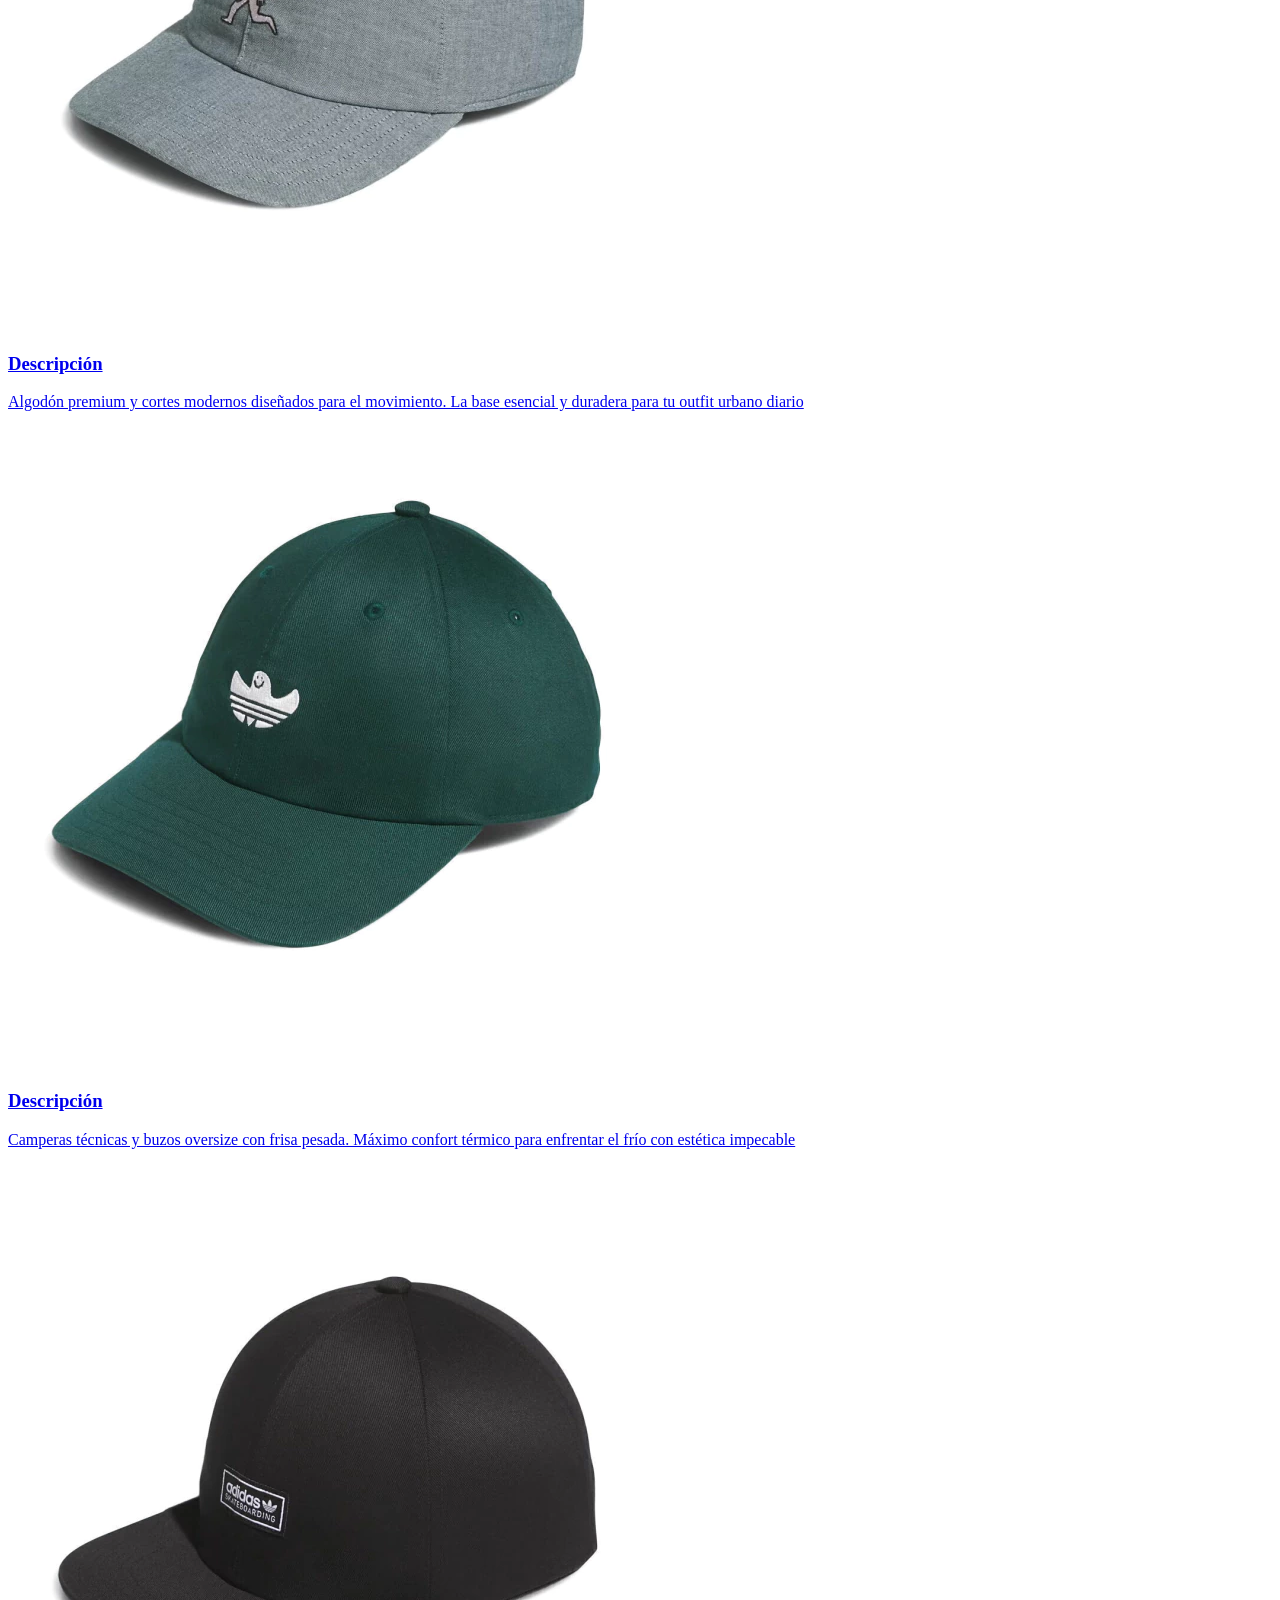
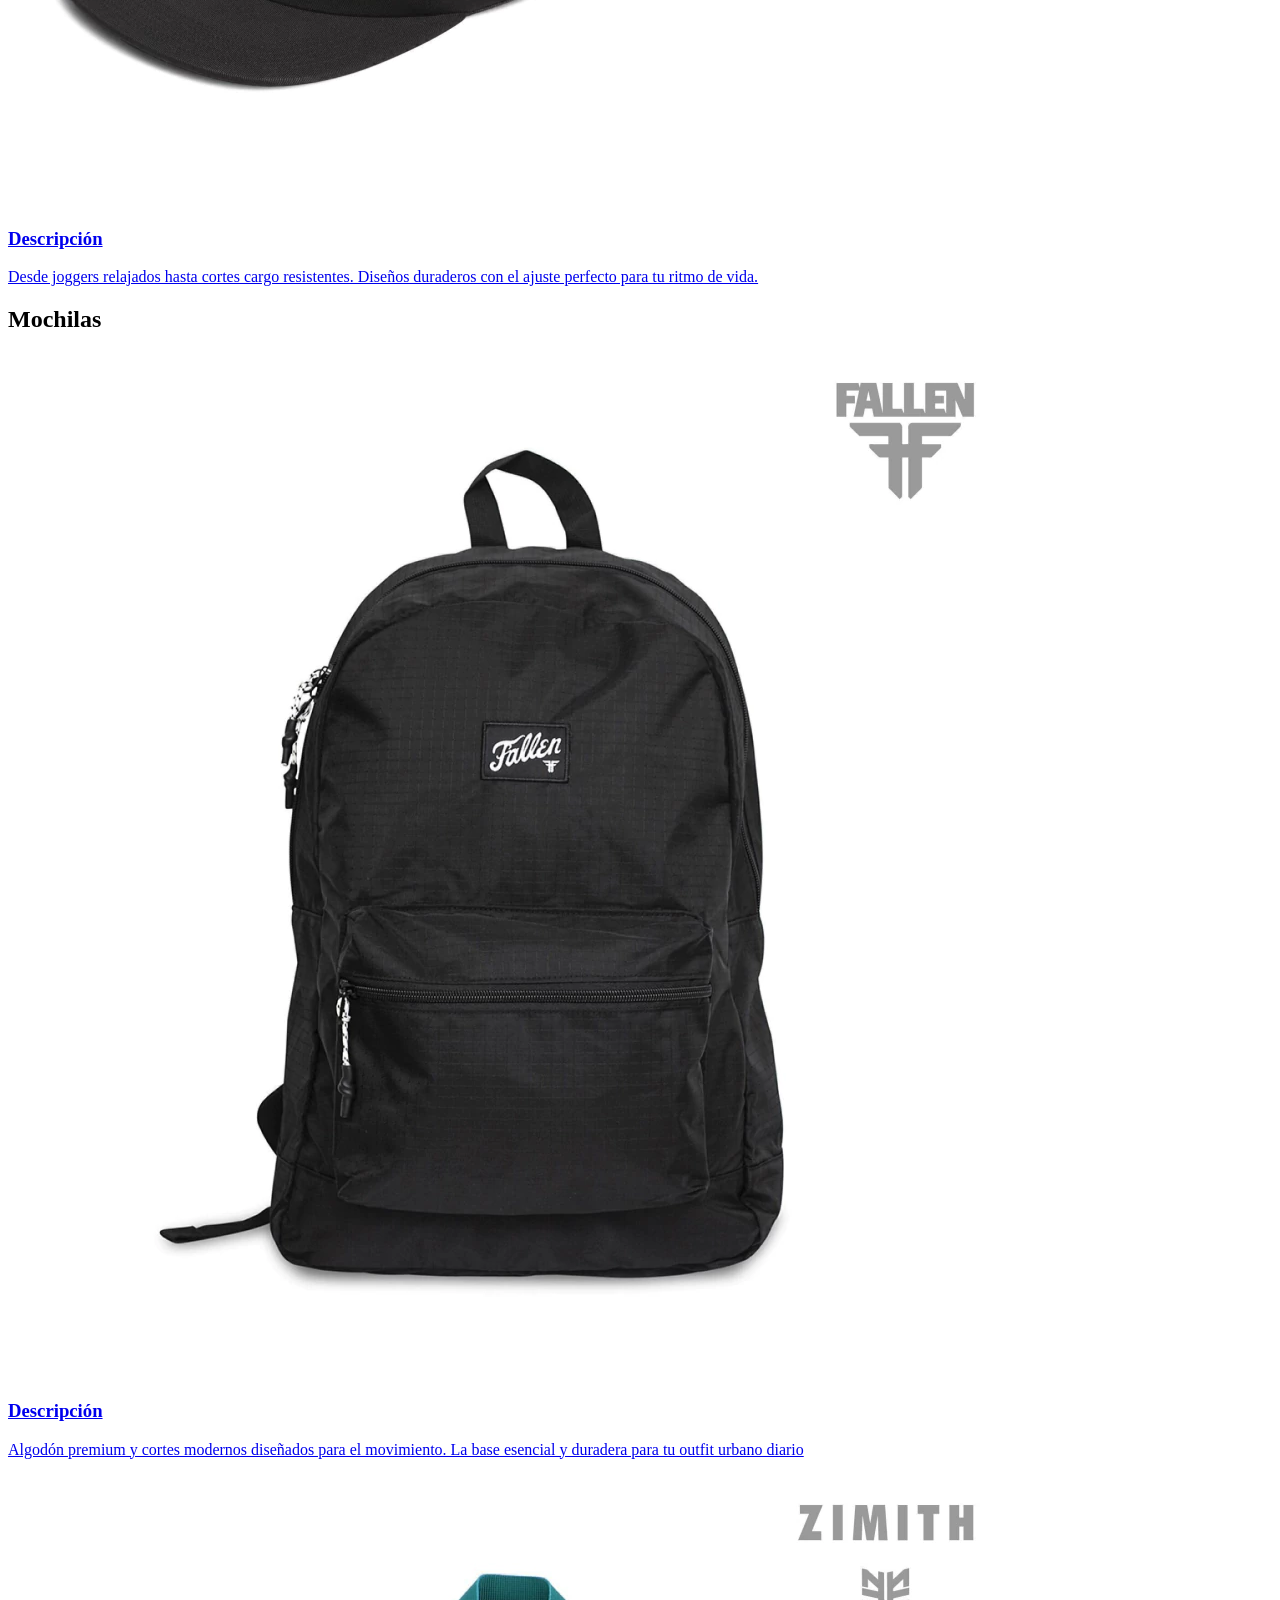
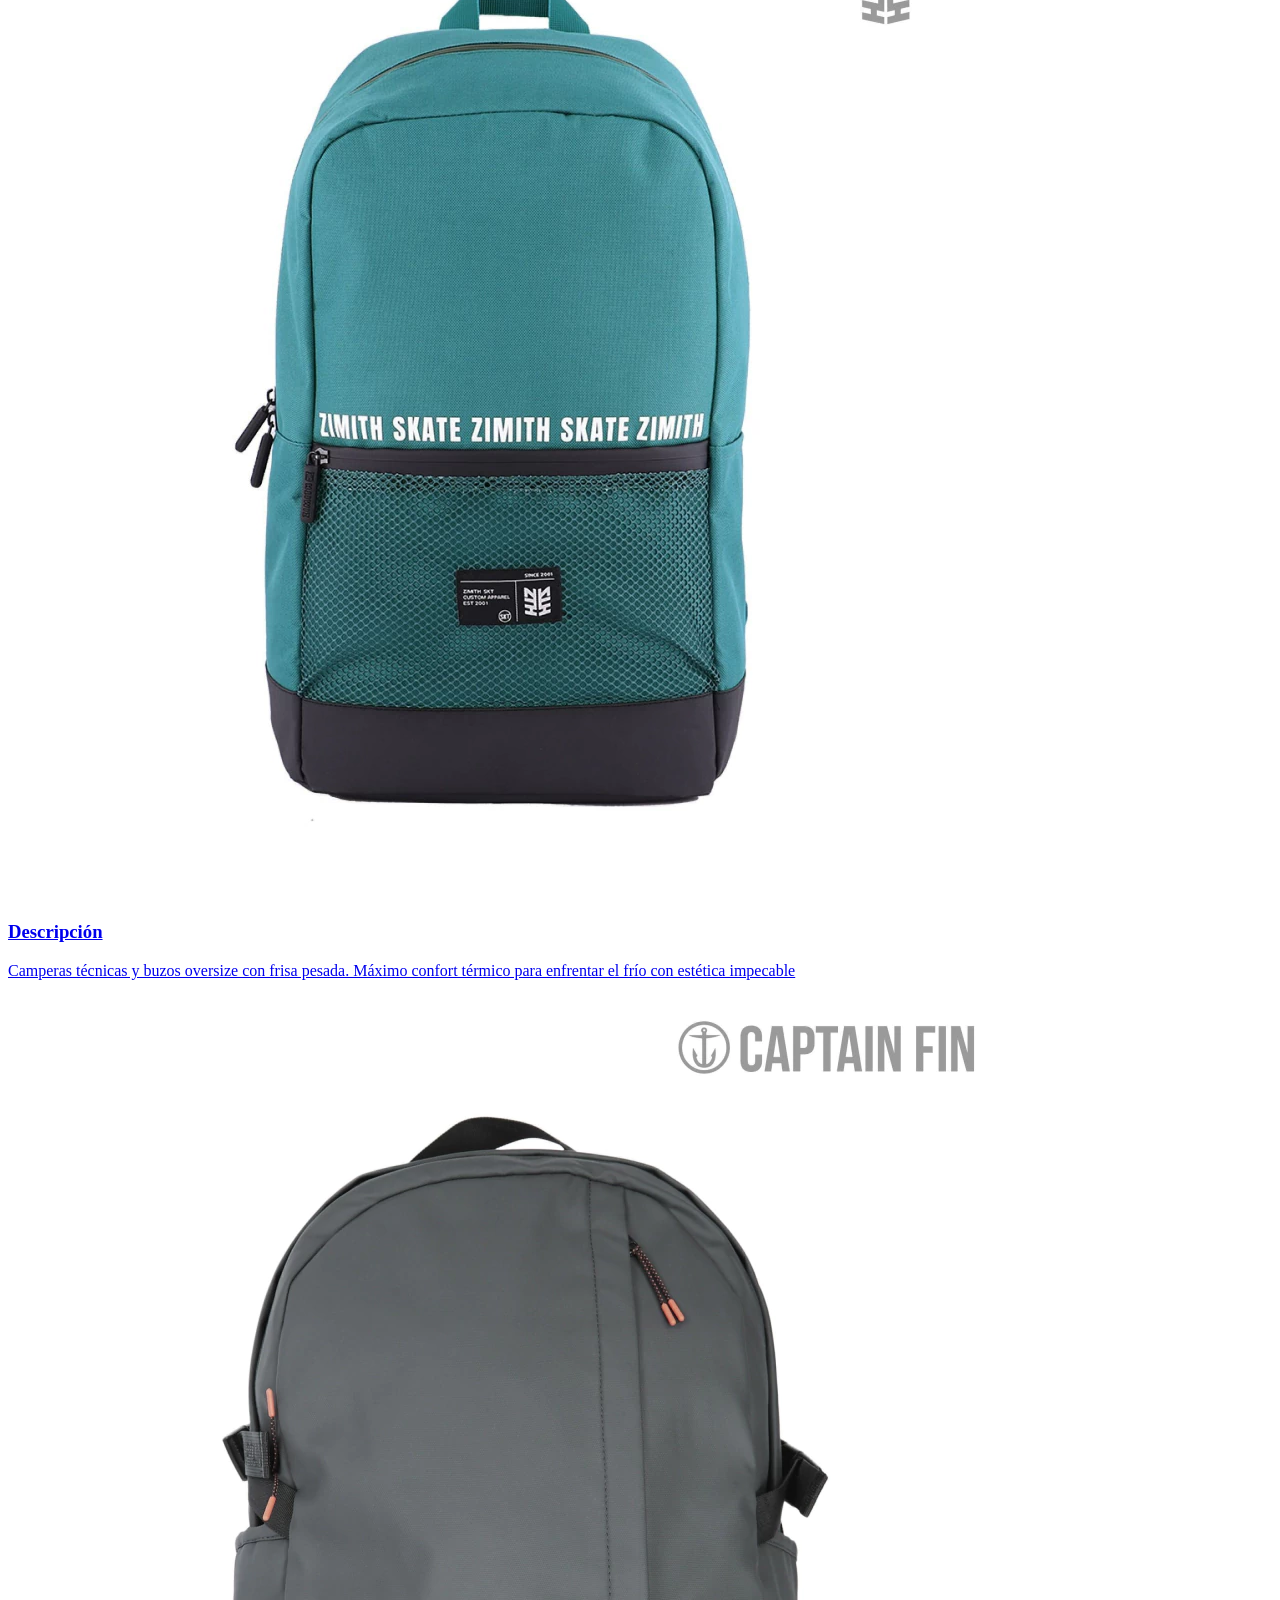
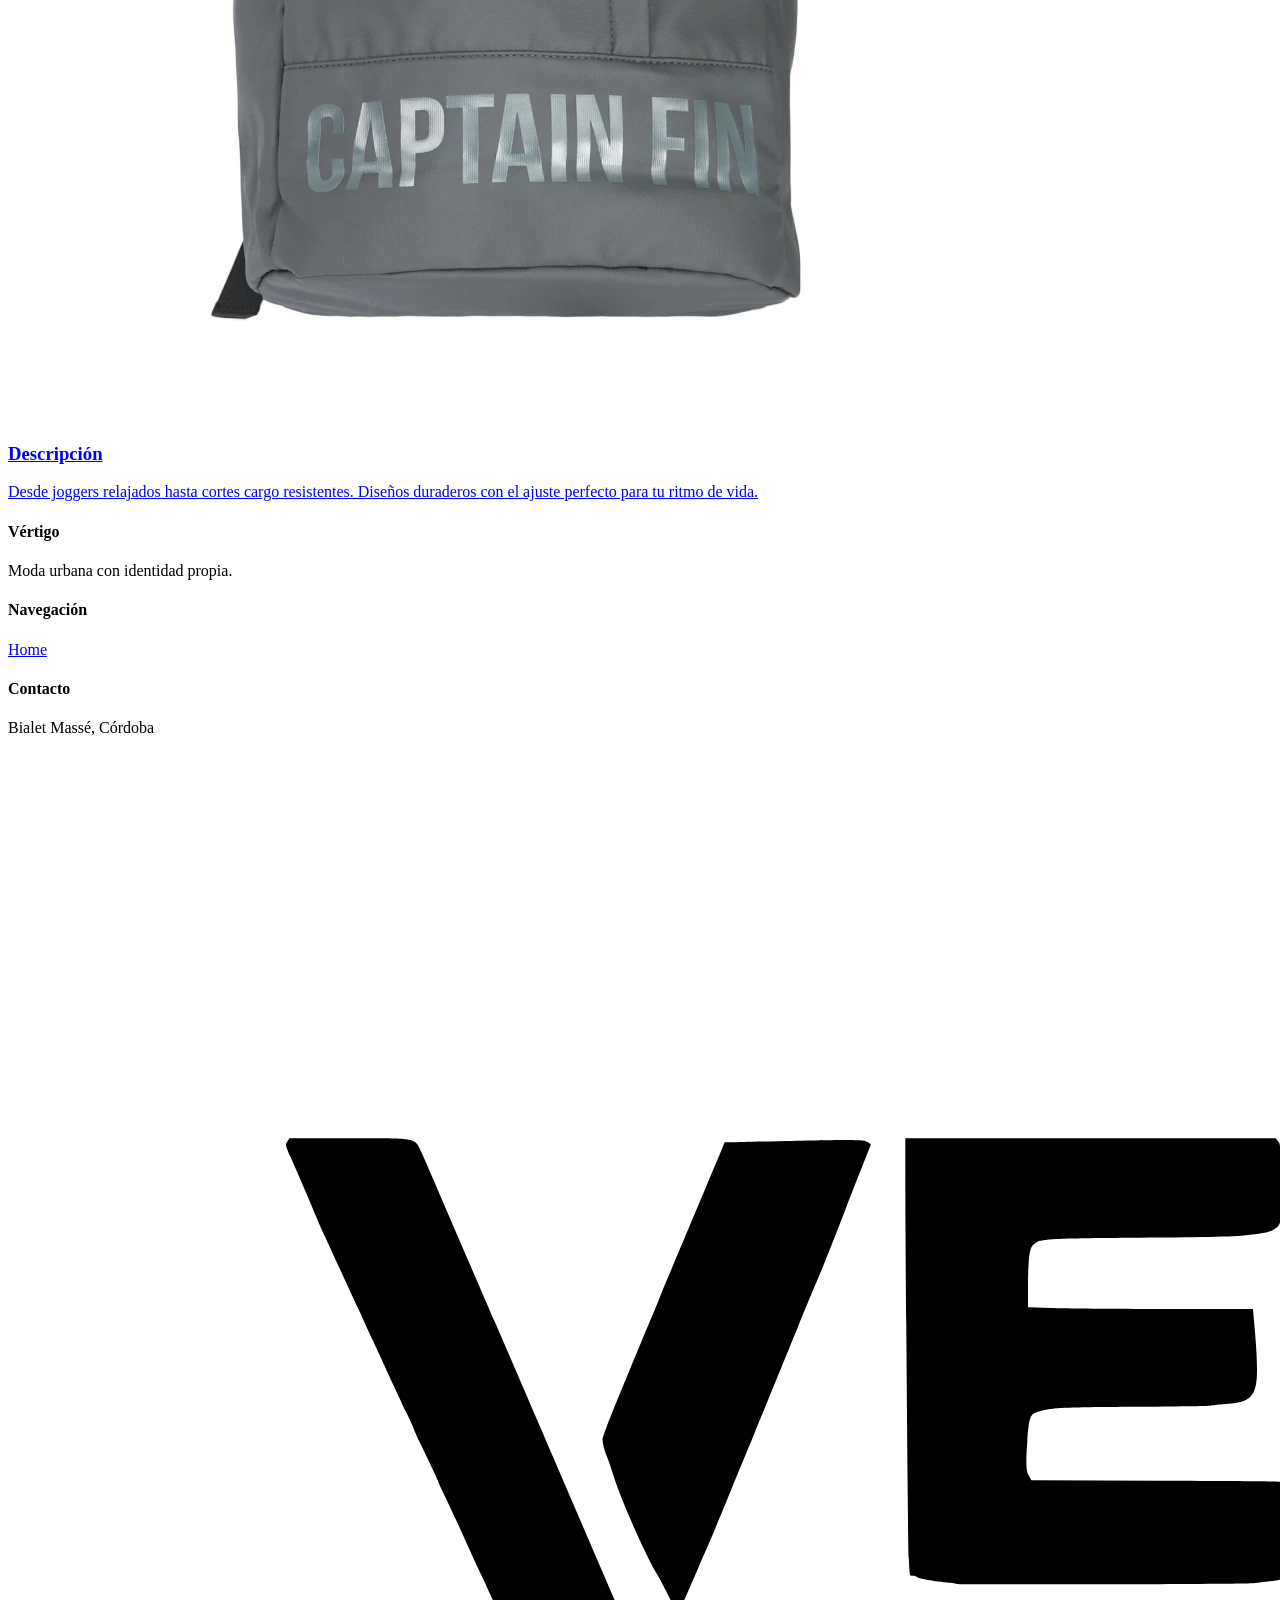
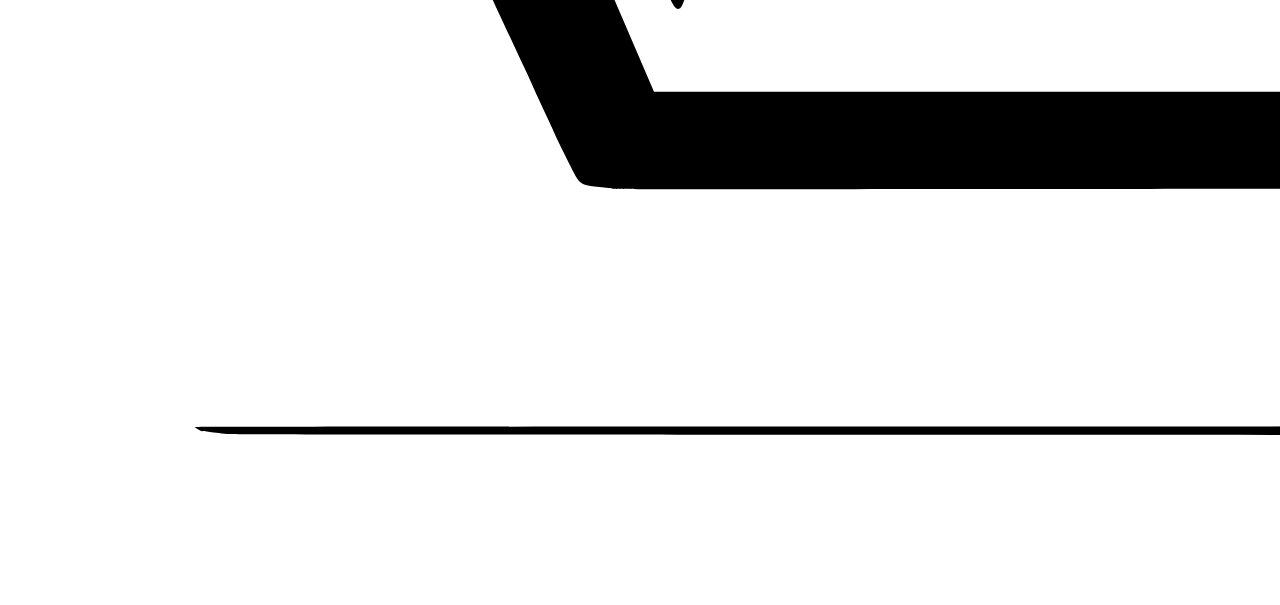
==== commit 403cc67b: "feat: agregar las imagenes de los productos correspondientes" ====
--- a/accesorios.html
+++ b/accesorios.html
@@ -3,7 +3,8 @@
 <head>
     <meta charset="UTF-8">
     <meta name="viewport" content="width=device-width, initial-scale=1.0">
-    <title>Document</title>
+    <title>Accesorios-Vertigos</title>
+    <link rel="stylesheet" href="style.css">
 </head>
 <body>
     <div class="grid-container">
@@ -20,16 +21,16 @@
         </nav>
     </header>
     
-    <main class="main-indumentaria">
+    <main class="main-accesorios">
         <div><img class="image-principal" src="assets/identidad/indumentaria-header.png" alt="imagen entorno"></div>
-        <div class="title-principal"><h1>Indumentaria</h1></div>
+        <div class="title-principal"><h1>Accesorios</h1></div>
 
         <div class="remeras-cont">
-            <h2>Remeras</h2>
+            <h2>Relojes</h2>
             <div class="cards">
                 <div class="card-estruc">
                     <a class="vinculos-style" href="Indumentaria.html">
-                    <img src="assets/Indumentaria/rem-uno.webp" alt="Conjunto de ropa" > 
+                    <img src="assets/Accesorios/r-uno.webp" alt="Conjunto de ropa" > 
                     <h3>Descripción</h3>
                     <p>Algodón premium y cortes modernos diseñados para el movimiento. La base esencial y duradera para tu outfit urbano diario</p>
                     </a>
@@ -37,7 +38,7 @@
 
                 <div class="card-estruc">
                     <a class="vinculos-style" href="Indumentaria.html">
-                    <img src="assets/Indumentaria/rem-dos.webp" alt="Conjunto de invierno" > 
+                    <img src="assets/Accesorios/r-dos.webp" alt="Conjunto de invierno" > 
                     <h3>Descripción</h3>
                     <p>Camperas técnicas y buzos oversize con frisa pesada. Máximo confort térmico para enfrentar el frío con estética impecable</p> 
                     </a>
@@ -45,7 +46,7 @@
 
                 <div class="card-estruc"> 
                     <a class="vinculos-style" href="Indumentaria.html">
-                    <img src="assets/Indumentaria/rem-tre.webp" alt="Remera overside"> 
+                    <img src="assets/Accesorios/r-tres.webp" alt="Remera overside"> 
                     <h3>Descripción</h3>
                     <p>Desde joggers relajados hasta cortes cargo resistentes. Diseños duraderos con el ajuste perfecto para tu ritmo de vida.</p> 
                     </a>
@@ -54,11 +55,11 @@
         </div>
 
         <div class="buzos-cont">
-            <h2>Buzos</h2>
+            <h2>Lentes</h2>
             <div class="cards">
                 <div class="card-estruc">
                     <a class="vinculos-style" href="Indumentaria.html">
-                    <img src="assets/Indumentaria/buzo-uno.webp" alt="Conjunto de ropa" > 
+                    <img src="assets/Accesorios/Lentes.avif" alt="Conjunto de ropa" > 
                     <h3>Descripción</h3>
                     <p>Algodón premium y cortes modernos diseñados para el movimiento. La base esencial y duradera para tu outfit urbano diario</p>
                     </a>
@@ -66,7 +67,7 @@
 
                 <div class="card-estruc">
                     <a class="vinculos-style" href="Indumentaria.html">
-                    <img src="assets/Indumentaria/buzo-dos.webp" alt="Conjunto de invierno" > 
+                    <img src="assets/Accesorios/Lentes-2.avif" alt="Conjunto de invierno" > 
                     <h3>Descripción</h3>
                     <p>Camperas técnicas y buzos oversize con frisa pesada. Máximo confort térmico para enfrentar el frío con estética impecable</p> 
                     </a>
@@ -74,7 +75,7 @@
 
                 <div class="card-estruc"> 
                     <a class="vinculos-style" href="Indumentaria.html">
-                    <img src="assets/Indumentaria/buzo-tres.webp" alt="Remera overside"> 
+                    <img src="assets/Accesorios/Lentes-3.avif" alt="Remera overside"> 
                     <h3>Descripción</h3>
                     <p>Desde joggers relajados hasta cortes cargo resistentes. Diseños duraderos con el ajuste perfecto para tu ritmo de vida.</p> 
                     </a>
@@ -83,11 +84,11 @@
         </div>
 
         <div class="camperas-cont">
-            <h2>Camperas</h2>
+            <h2>Gorras</h2>
             <div class="cards">
                 <div class="card-estruc">
                     <a class="vinculos-style" href="Indumentaria.html">
-                    <img src="assets/Indumentaria/campera-uno.webp" alt="Conjunto de ropa" > 
+                    <img src="assets/Accesorios/g-uno.webp" alt="Conjunto de ropa" > 
                     <h3>Descripción</h3>
                     <p>Algodón premium y cortes modernos diseñados para el movimiento. La base esencial y duradera para tu outfit urbano diario</p>
                     </a>
@@ -95,7 +96,7 @@
 
                 <div class="card-estruc">
                     <a class="vinculos-style" href="Indumentaria.html">
-                    <img src="assets/Indumentaria/campera-dos.webp" alt="Conjunto de invierno" > 
+                    <img src="assets/Accesorios/g-dos.webp" alt="Conjunto de invierno" > 
                     <h3>Descripción</h3>
                     <p>Camperas técnicas y buzos oversize con frisa pesada. Máximo confort térmico para enfrentar el frío con estética impecable</p> 
                     </a>
@@ -103,7 +104,7 @@
 
                 <div class="card-estruc"> 
                     <a class="vinculos-style" href="Indumentaria.html">
-                    <img src="assets/Indumentaria/campera-tres.webp" alt="Remera overside"> 
+                    <img src="assets/Accesorios/g-3.webp" alt="Remera overside"> 
                     <h3>Descripción</h3>
                     <p>Desde joggers relajados hasta cortes cargo resistentes. Diseños duraderos con el ajuste perfecto para tu ritmo de vida.</p> 
                     </a>
@@ -112,11 +113,11 @@
         </div>
 
         <div class="pantalones-cont">
-            <h2>Pantalones</h2>
+            <h2>Mochilas</h2>
             <div class="cards">
                 <div class="card-estruc">
                     <a class="vinculos-style" href="Indumentaria.html">
-                    <img src="assets/Indumentaria/pant-uno.webp" alt="Conjunto de ropa" > 
+                    <img src="assets/Accesorios/m-uno.webp" alt="Conjunto de ropa" > 
                     <h3>Descripción</h3>
                     <p>Algodón premium y cortes modernos diseñados para el movimiento. La base esencial y duradera para tu outfit urbano diario</p>
                     </a>
@@ -124,7 +125,7 @@
 
                 <div class="card-estruc">
                     <a class="vinculos-style" href="Indumentaria.html">
-                    <img src="assets/Indumentaria/pant.webp" alt="Conjunto de invierno" > 
+                    <img src="assets/Accesorios/m-dos.webp" alt="Conjunto de invierno" > 
                     <h3>Descripción</h3>
                     <p>Camperas técnicas y buzos oversize con frisa pesada. Máximo confort térmico para enfrentar el frío con estética impecable</p> 
                     </a>
@@ -132,7 +133,7 @@
 
                 <div class="card-estruc"> 
                     <a class="vinculos-style" href="Indumentaria.html">
-                    <img src="assets/Indumentaria/pant-tres.webp" alt="Remera overside"> 
+                    <img src="assets/Accesorios/m-tres.webp" alt="Remera overside"> 
                     <h3>Descripción</h3>
                     <p>Desde joggers relajados hasta cortes cargo resistentes. Diseños duraderos con el ajuste perfecto para tu ritmo de vida.</p> 
                     </a>
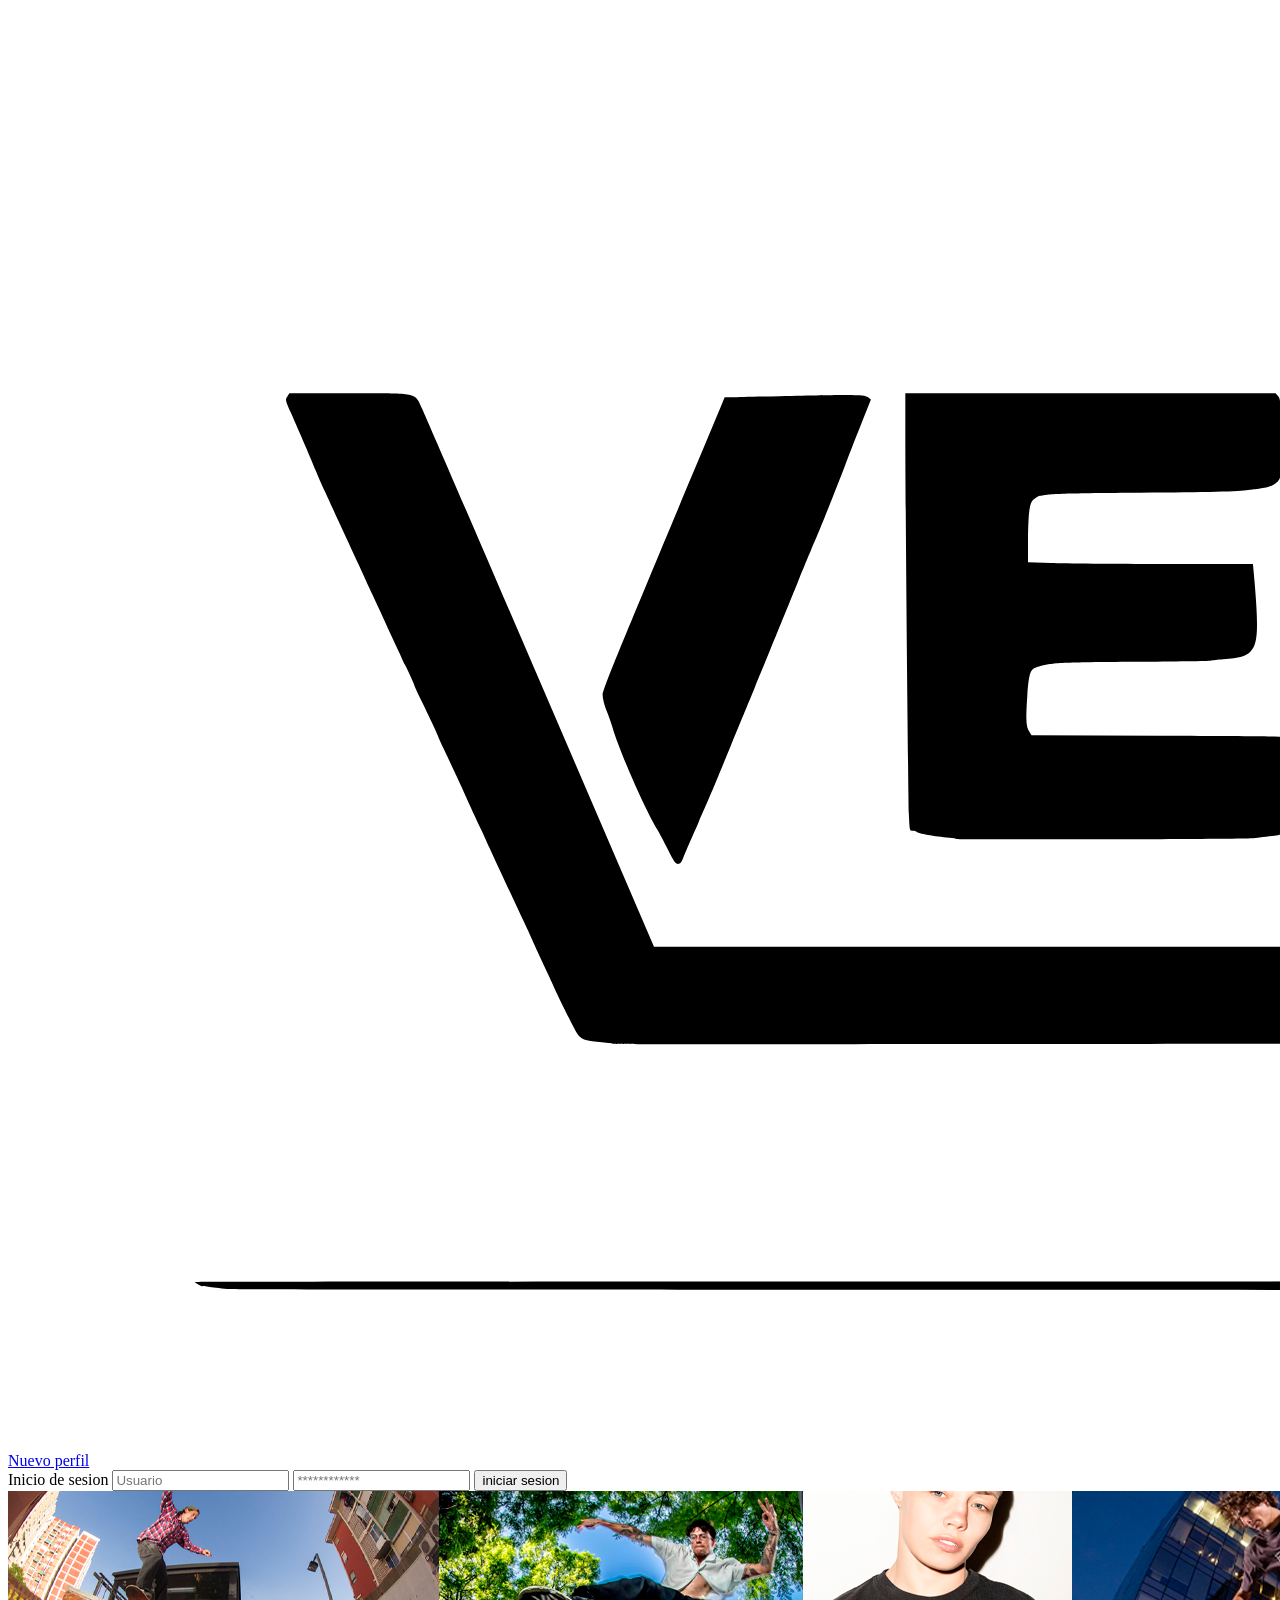
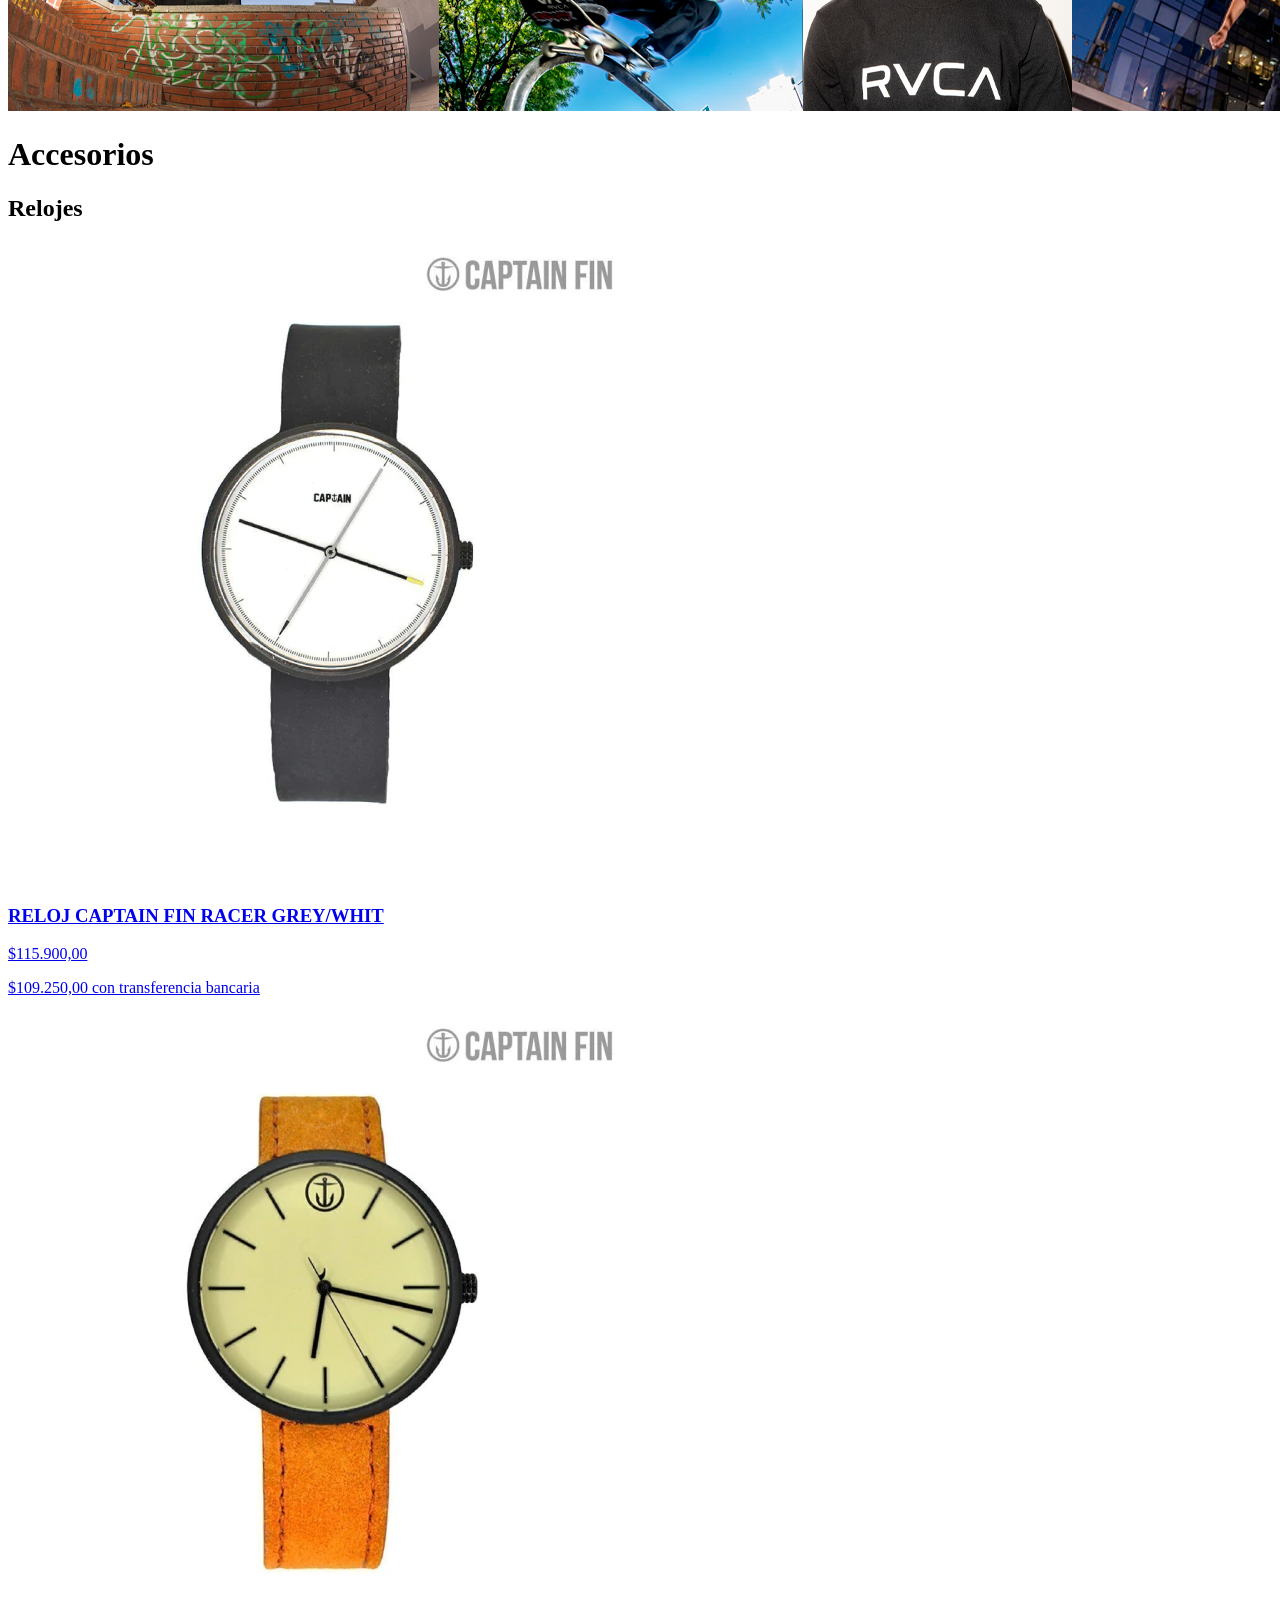
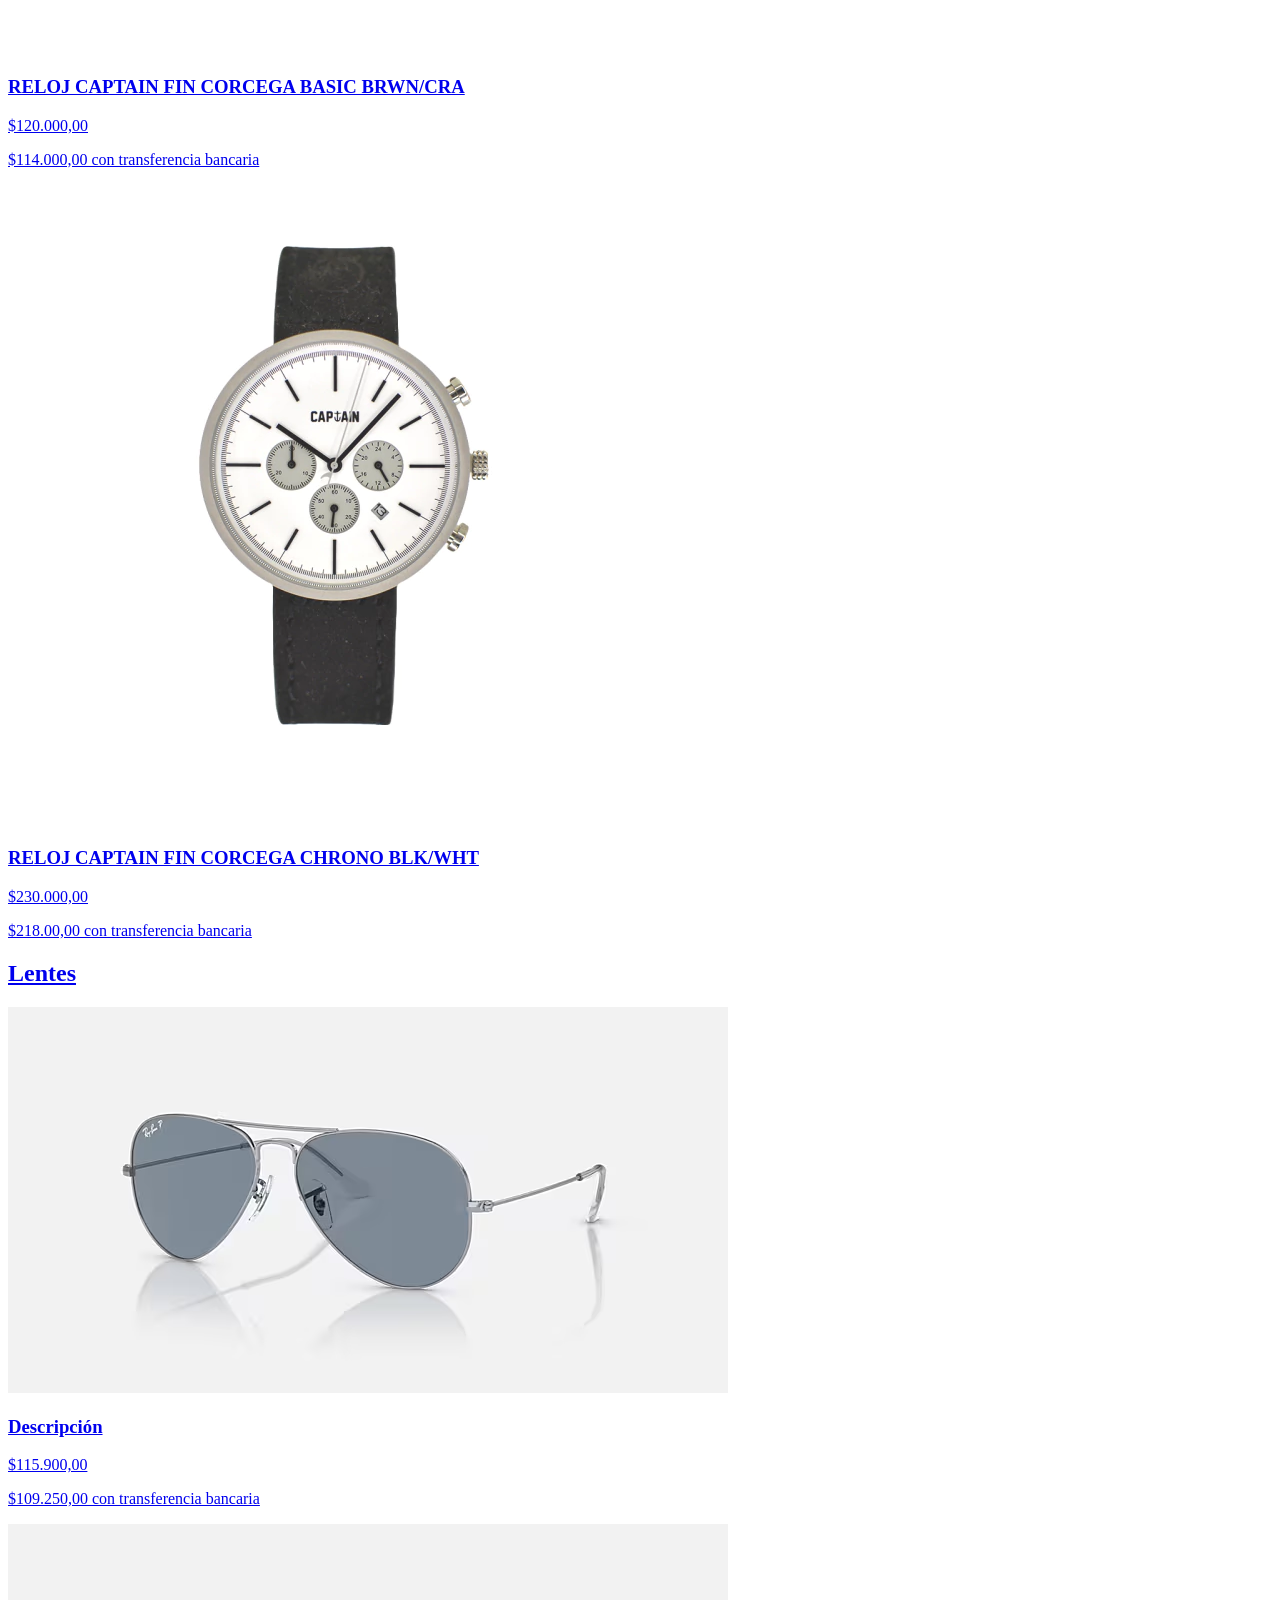
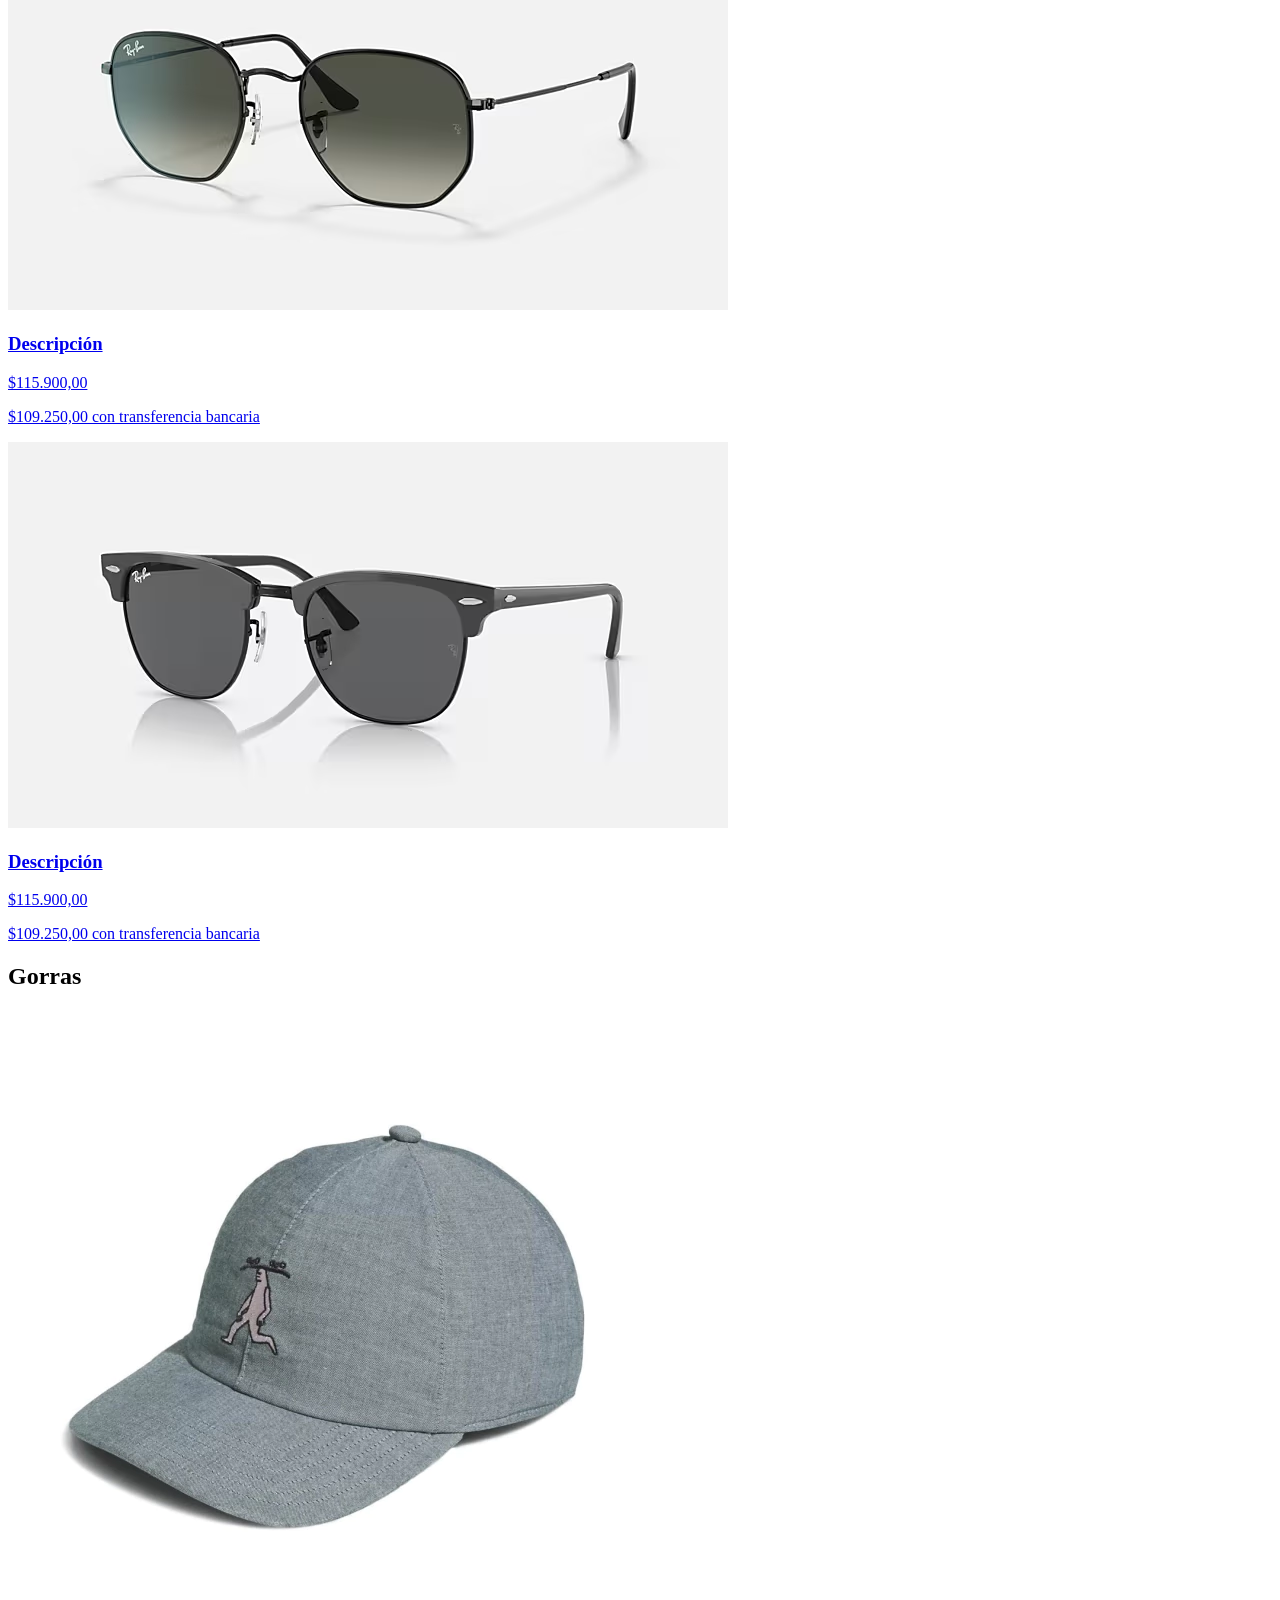
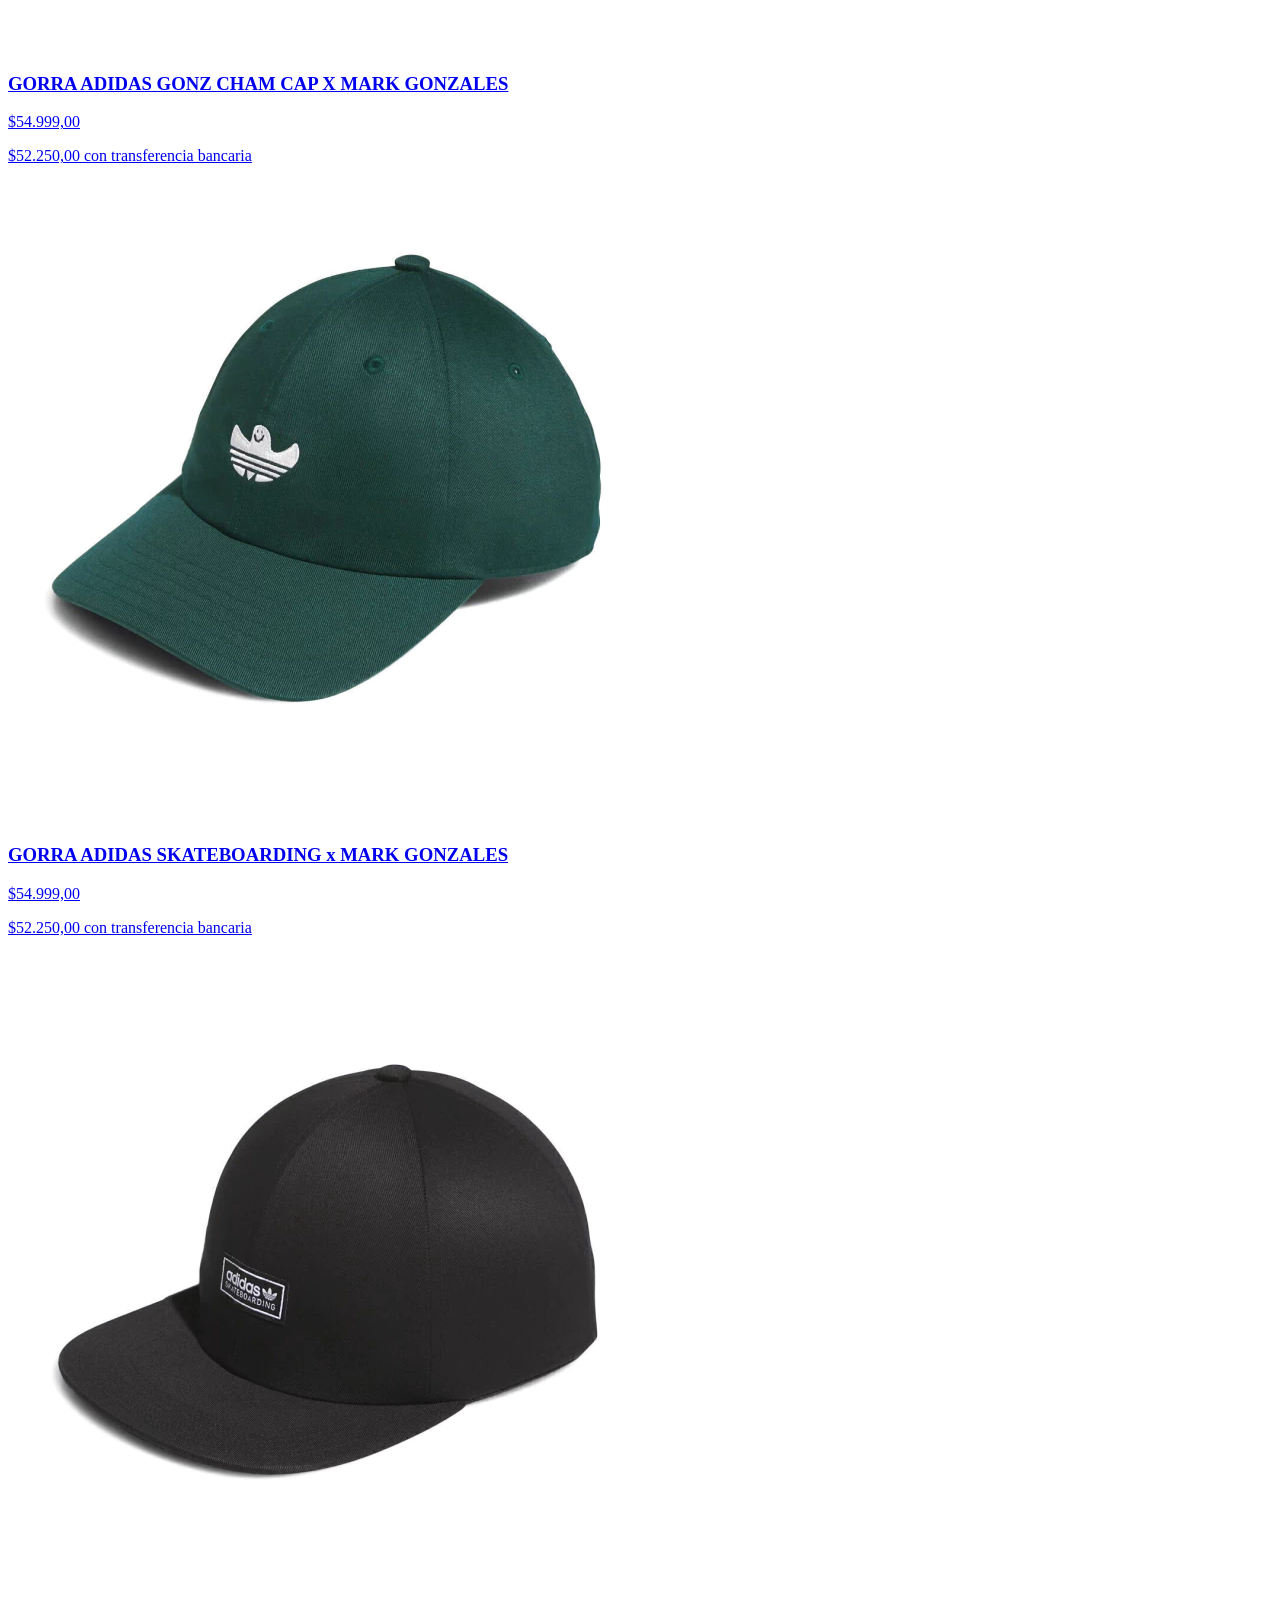
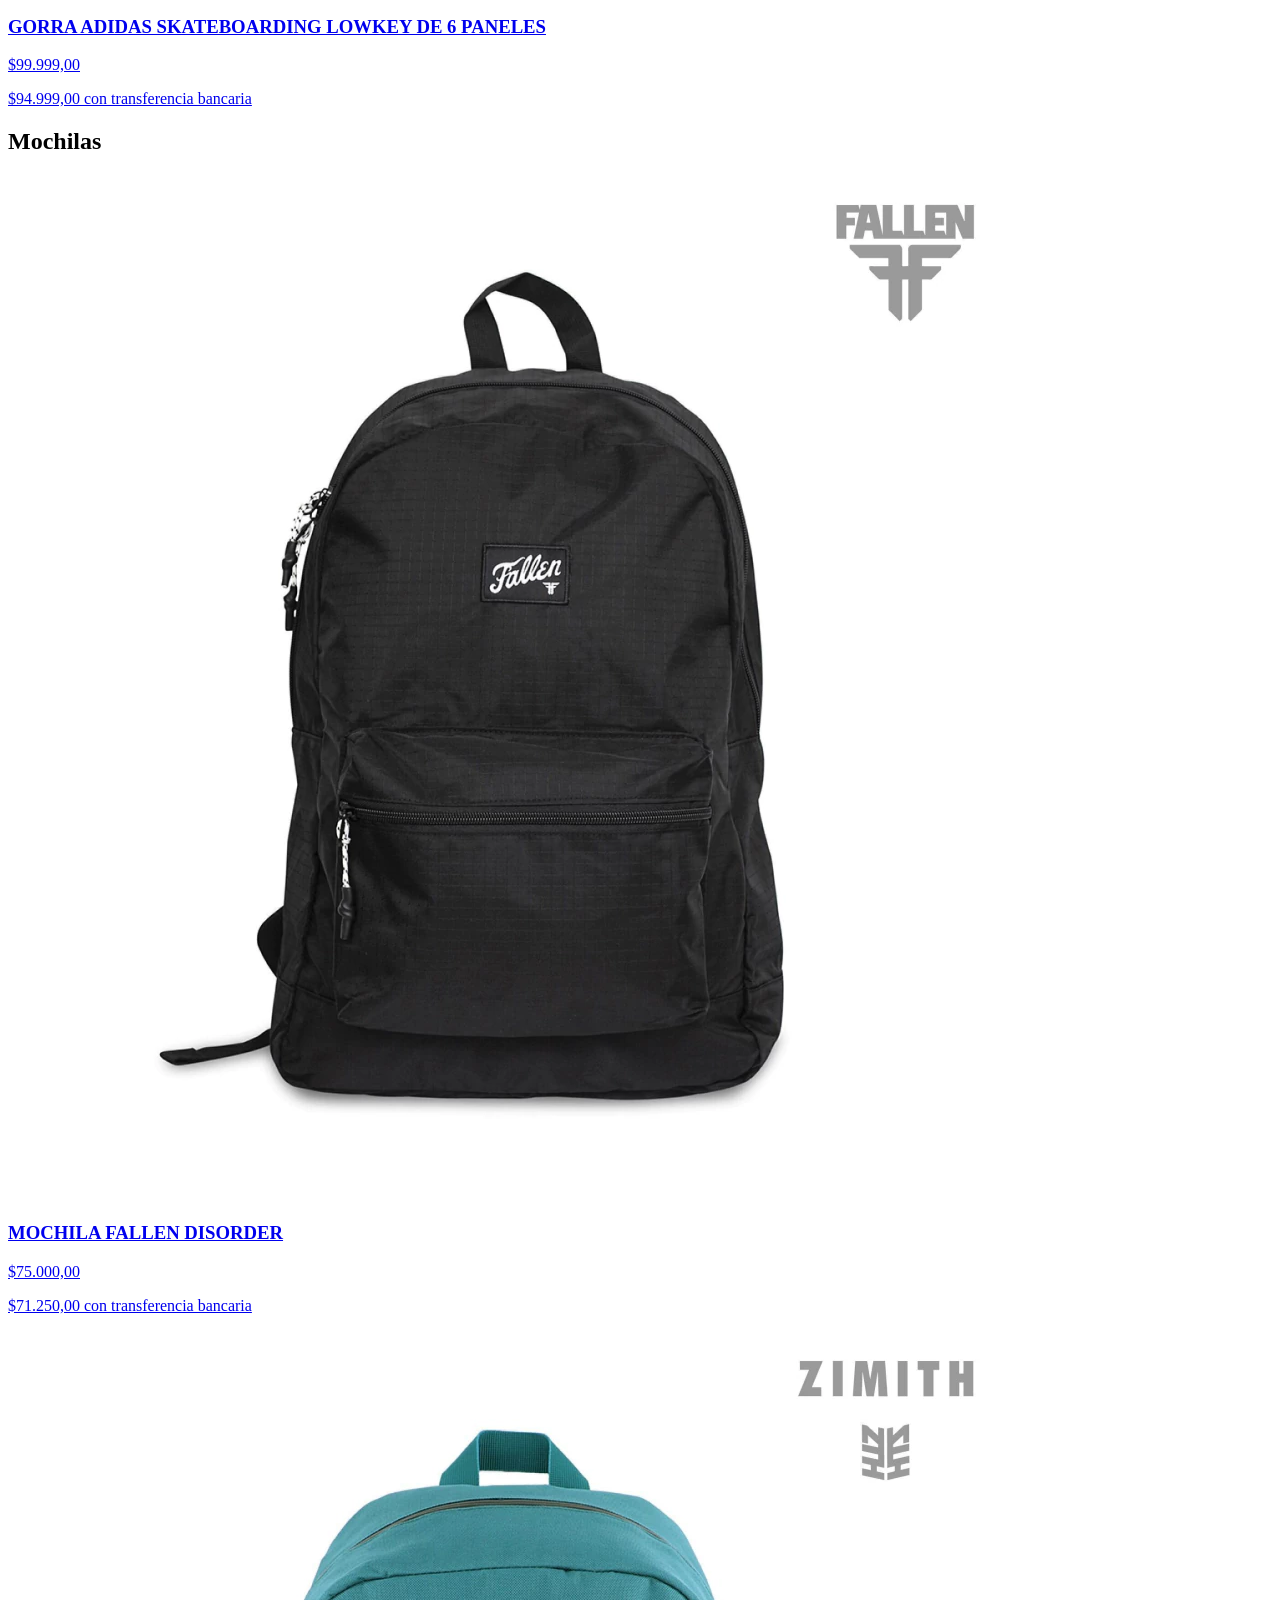
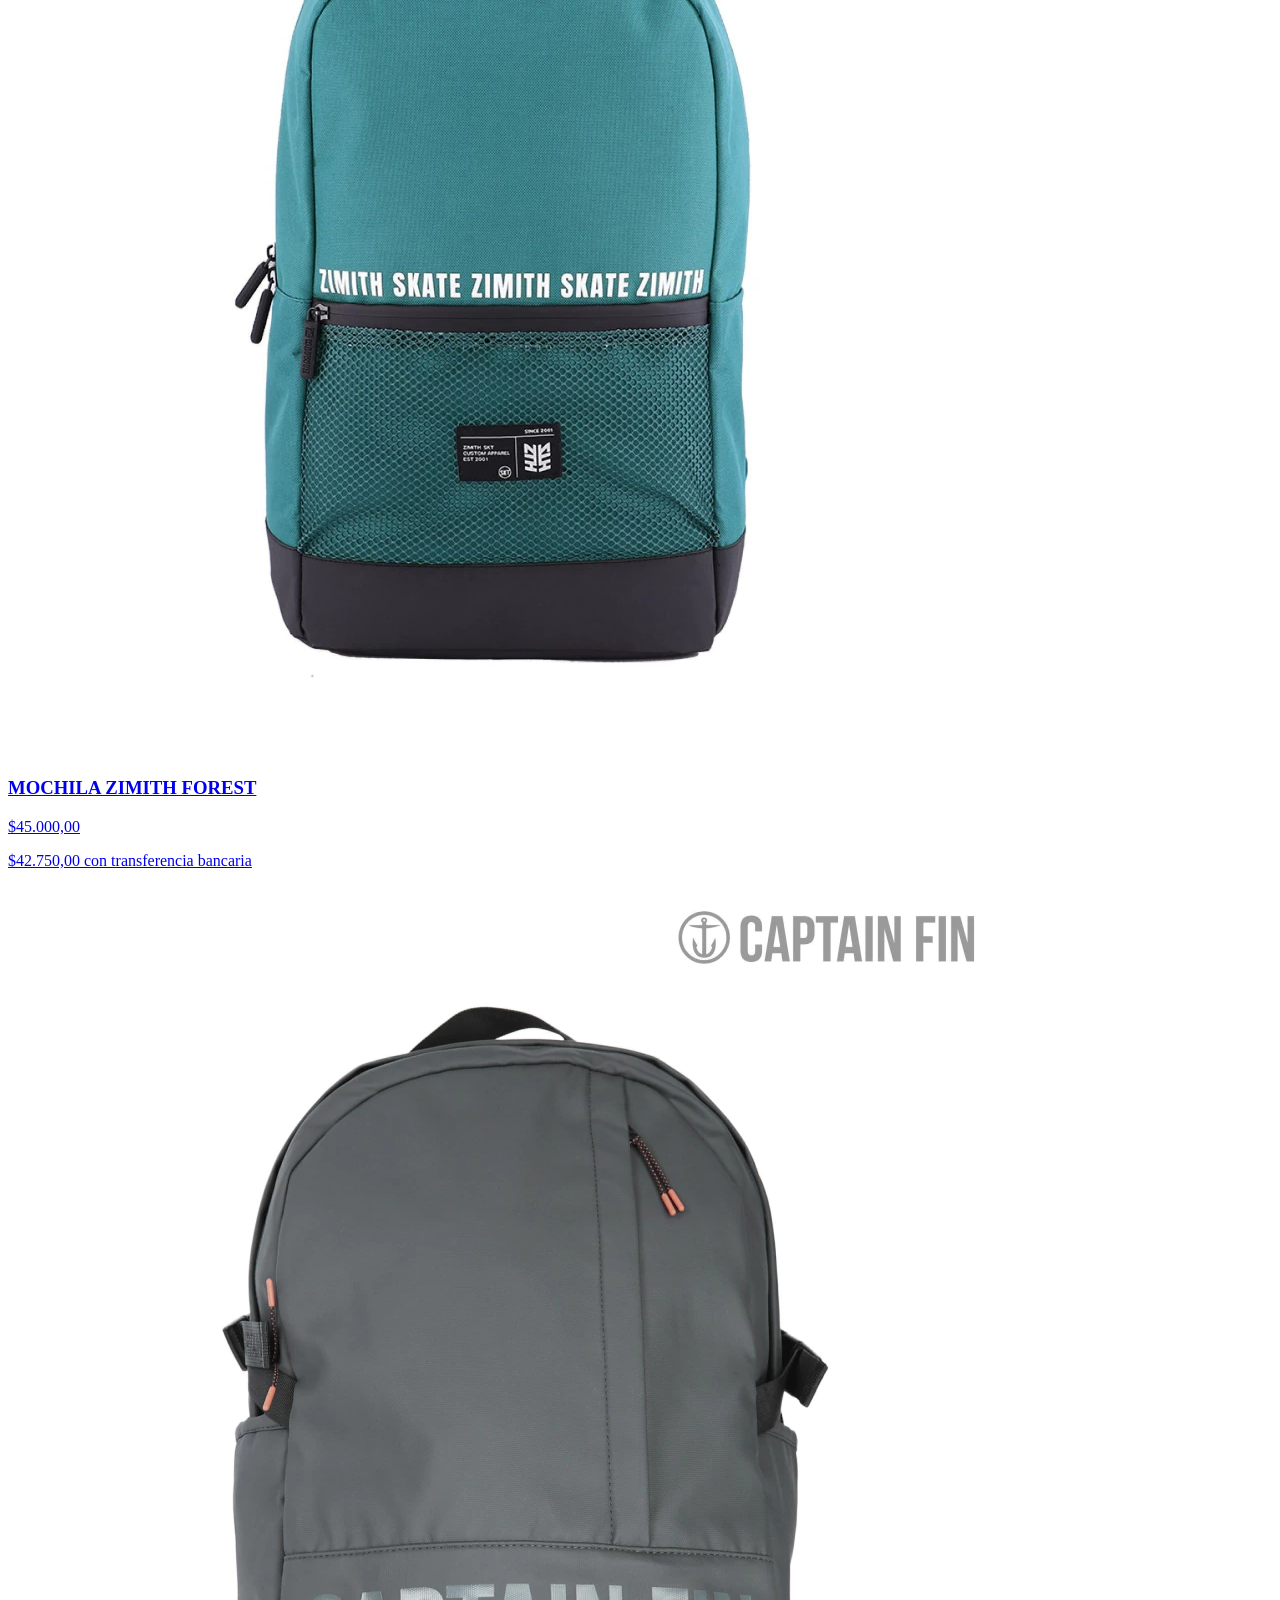
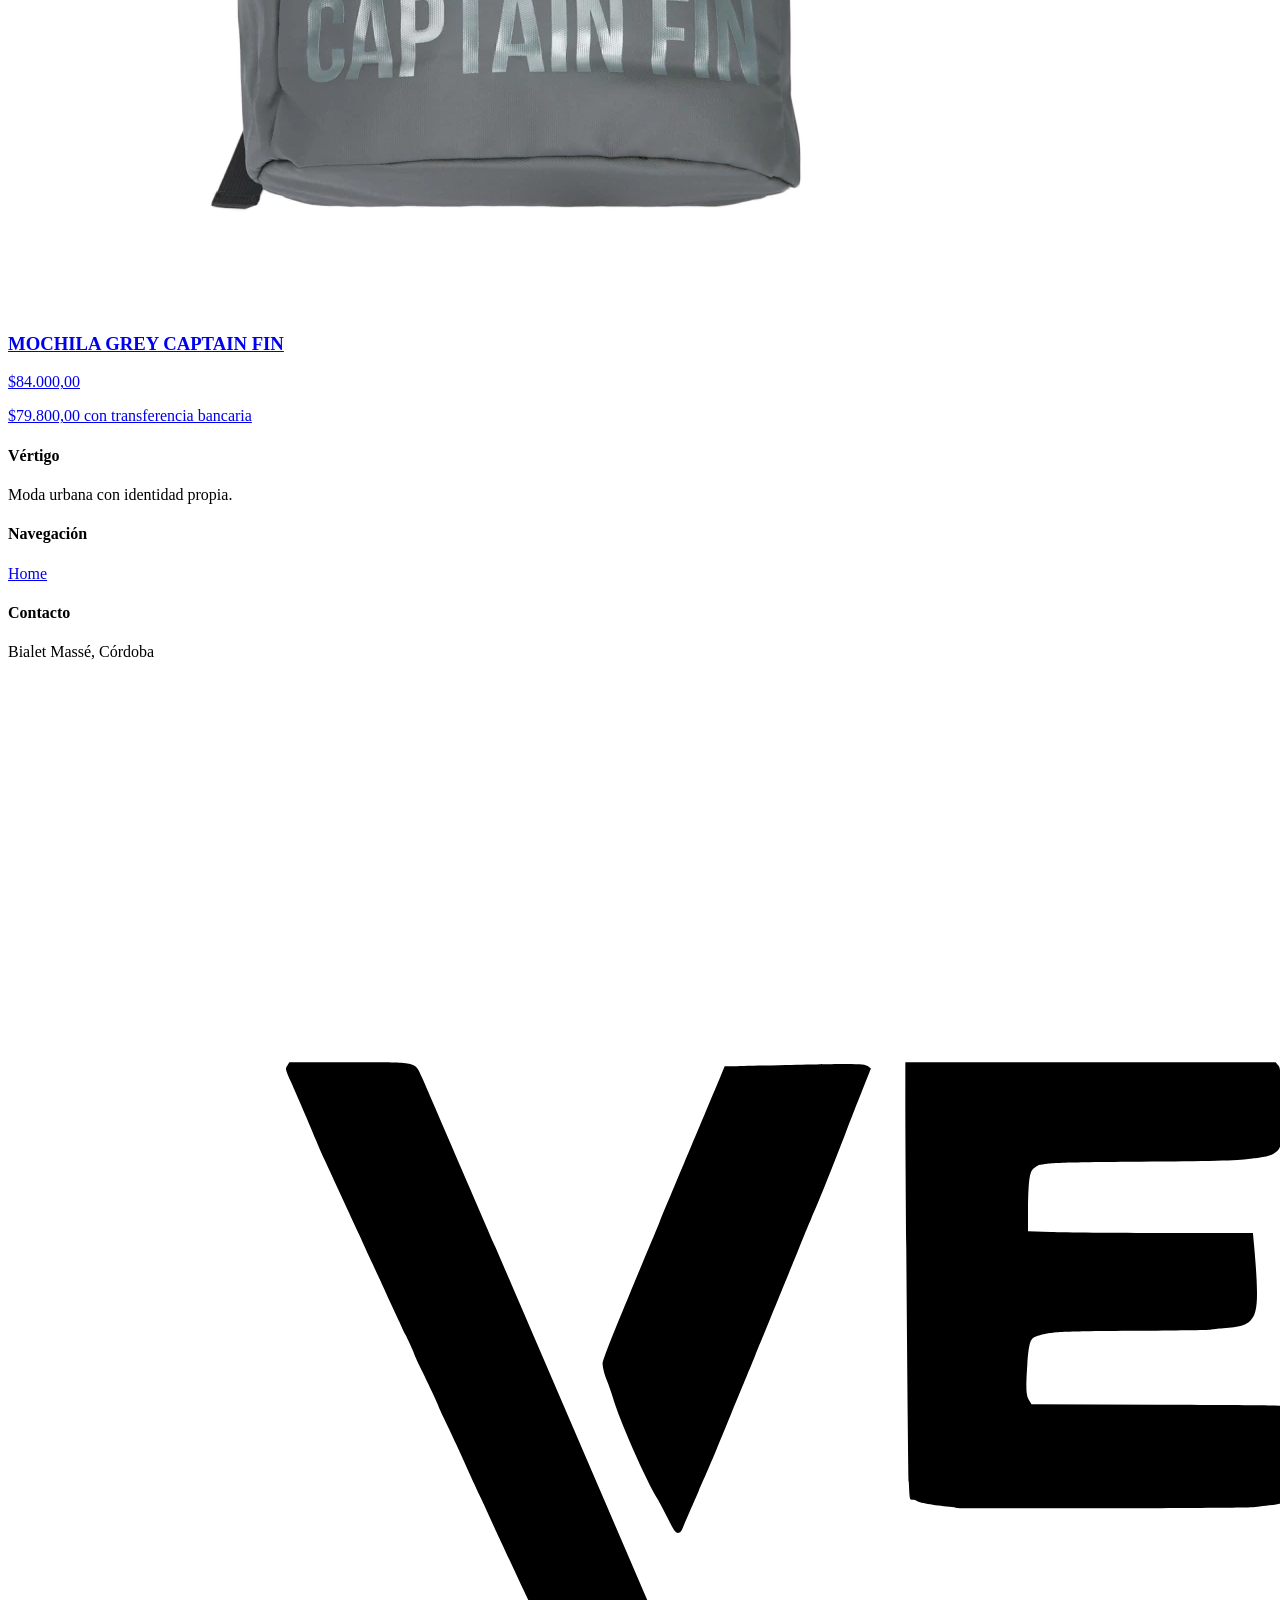
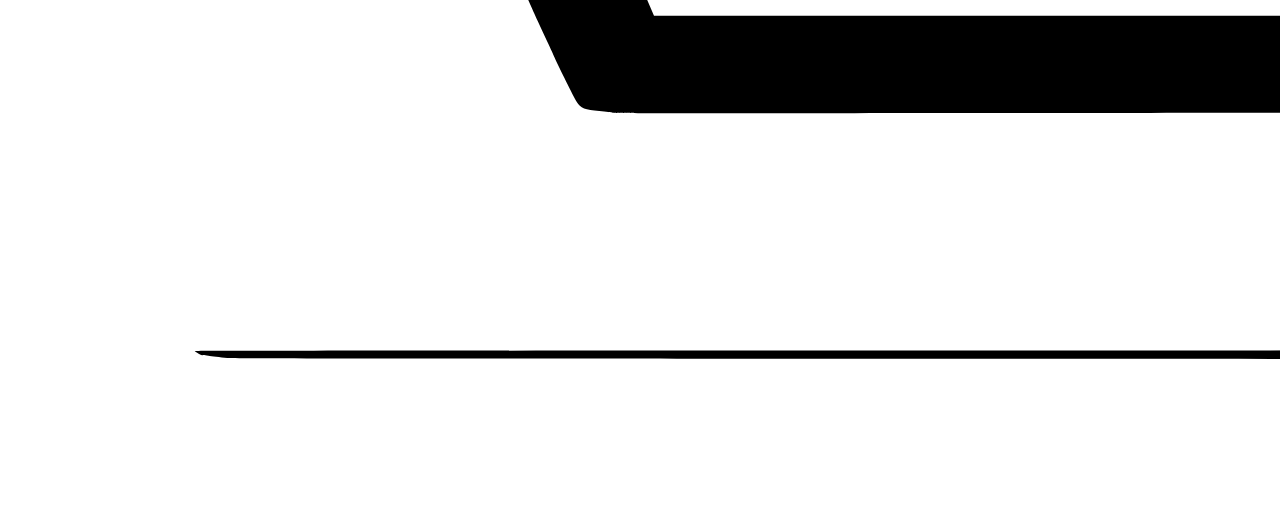
==== commit 8e9b795b: "feat: agregar precios a las cards" ====
--- a/accesorios.html
+++ b/accesorios.html
@@ -31,25 +31,27 @@
                 <div class="card-estruc">
                     <a class="vinculos-style" href="Indumentaria.html">
                     <img src="assets/Accesorios/r-uno.webp" alt="Conjunto de ropa" > 
-                    <h3>Descripción</h3>
-                    <p>Algodón premium y cortes modernos diseñados para el movimiento. La base esencial y duradera para tu outfit urbano diario</p>
+                    <h3>RELOJ CAPTAIN FIN RACER GREY/WHIT</h3>
+                    <p class="precio-general">$115.900,00</p>
+                    <p class="precio-tranferencia">$109.250,00 con transferencia bancaria</p>
                     </a>
                 </div>
 
                 <div class="card-estruc">
                     <a class="vinculos-style" href="Indumentaria.html">
                     <img src="assets/Accesorios/r-dos.webp" alt="Conjunto de invierno" > 
-                    <h3>Descripción</h3>
-                    <p>Camperas técnicas y buzos oversize con frisa pesada. Máximo confort térmico para enfrentar el frío con estética impecable</p> 
+                    <h3>RELOJ CAPTAIN FIN CORCEGA BASIC BRWN/CRA</h3>
+                    <p class="precio-general">$120.000,00</p>
+                    <p class="precio-tranferencia">$114.000,00 con transferencia bancaria</p> 
                     </a>
                 </div>
 
                 <div class="card-estruc"> 
                     <a class="vinculos-style" href="Indumentaria.html">
                     <img src="assets/Accesorios/r-tres.webp" alt="Remera overside"> 
-                    <h3>Descripción</h3>
-                    <p>Desde joggers relajados hasta cortes cargo resistentes. Diseños duraderos con el ajuste perfecto para tu ritmo de vida.</p> 
-                    </a>
+                    <h3>RELOJ CAPTAIN FIN CORCEGA CHRONO BLK/WHT</h3>
+                    <p class="precio-general">$230.000,00</p>
+                    <p class="precio-tranferencia">$218.00,00 con transferencia bancaria</p>
                 </div>
             </div>
         </div>
@@ -61,7 +63,8 @@
                     <a class="vinculos-style" href="Indumentaria.html">
                     <img src="assets/Accesorios/Lentes.avif" alt="Conjunto de ropa" > 
                     <h3>Descripción</h3>
-                    <p>Algodón premium y cortes modernos diseñados para el movimiento. La base esencial y duradera para tu outfit urbano diario</p>
+                    <p class="precio-general">$115.900,00</p>
+                    <p class="precio-tranferencia">$109.250,00 con transferencia bancaria</p>
                     </a>
                 </div>
 
@@ -69,7 +72,8 @@
                     <a class="vinculos-style" href="Indumentaria.html">
                     <img src="assets/Accesorios/Lentes-2.avif" alt="Conjunto de invierno" > 
                     <h3>Descripción</h3>
-                    <p>Camperas técnicas y buzos oversize con frisa pesada. Máximo confort térmico para enfrentar el frío con estética impecable</p> 
+                    <p class="precio-general">$115.900,00</p>
+                    <p class="precio-tranferencia">$109.250,00 con transferencia bancaria</p> 
                     </a>
                 </div>
 
@@ -77,7 +81,8 @@
                     <a class="vinculos-style" href="Indumentaria.html">
                     <img src="assets/Accesorios/Lentes-3.avif" alt="Remera overside"> 
                     <h3>Descripción</h3>
-                    <p>Desde joggers relajados hasta cortes cargo resistentes. Diseños duraderos con el ajuste perfecto para tu ritmo de vida.</p> 
+                    <p class="precio-general">$115.900,00</p>
+                    <p class="precio-tranferencia">$109.250,00 con transferencia bancaria</p> 
                     </a>
                 </div>
             </div>
@@ -89,24 +94,27 @@
                 <div class="card-estruc">
                     <a class="vinculos-style" href="Indumentaria.html">
                     <img src="assets/Accesorios/g-uno.webp" alt="Conjunto de ropa" > 
-                    <h3>Descripción</h3>
-                    <p>Algodón premium y cortes modernos diseñados para el movimiento. La base esencial y duradera para tu outfit urbano diario</p>
+                    <h3>GORRA ADIDAS GONZ CHAM CAP X MARK GONZALES</h3>
+                    <p class="precio-general">$54.999,00</p>
+                    <p class="precio-tranferencia">$52.250,00 con transferencia bancaria</p>
                     </a>
                 </div>
 
                 <div class="card-estruc">
                     <a class="vinculos-style" href="Indumentaria.html">
                     <img src="assets/Accesorios/g-dos.webp" alt="Conjunto de invierno" > 
-                    <h3>Descripción</h3>
-                    <p>Camperas técnicas y buzos oversize con frisa pesada. Máximo confort térmico para enfrentar el frío con estética impecable</p> 
+                    <h3>GORRA ADIDAS SKATEBOARDING x MARK GONZALES</h3>
+                    <p class="precio-general">$54.999,00</p>
+                    <p class="precio-tranferencia">$52.250,00 con transferencia bancaria</p> 
                     </a>
                 </div>
 
                 <div class="card-estruc"> 
                     <a class="vinculos-style" href="Indumentaria.html">
                     <img src="assets/Accesorios/g-3.webp" alt="Remera overside"> 
-                    <h3>Descripción</h3>
-                    <p>Desde joggers relajados hasta cortes cargo resistentes. Diseños duraderos con el ajuste perfecto para tu ritmo de vida.</p> 
+                    <h3>GORRA ADIDAS SKATEBOARDING LOWKEY DE 6 PANELES</h3>
+                    <p class="precio-general">$99.999,00</p>
+                    <p class="precio-tranferencia">$94.999,00 con transferencia bancaria</p> 
                     </a>
                 </div>
             </div>
@@ -118,24 +126,27 @@
                 <div class="card-estruc">
                     <a class="vinculos-style" href="Indumentaria.html">
                     <img src="assets/Accesorios/m-uno.webp" alt="Conjunto de ropa" > 
-                    <h3>Descripción</h3>
-                    <p>Algodón premium y cortes modernos diseñados para el movimiento. La base esencial y duradera para tu outfit urbano diario</p>
+                    <h3>MOCHILA FALLEN DISORDER</h3>
+                    <p class="precio-general">$75.000,00</p>
+                    <p class="precio-tranferencia">$71.250,00 con transferencia bancaria</p>
                     </a>
                 </div>
 
                 <div class="card-estruc">
                     <a class="vinculos-style" href="Indumentaria.html">
                     <img src="assets/Accesorios/m-dos.webp" alt="Conjunto de invierno" > 
-                    <h3>Descripción</h3>
-                    <p>Camperas técnicas y buzos oversize con frisa pesada. Máximo confort térmico para enfrentar el frío con estética impecable</p> 
+                    <h3>MOCHILA ZIMITH FOREST</h3>
+                    <p class="precio-general">$45.000,00</p>
+                    <p class="precio-tranferencia">$42.750,00 con transferencia bancaria</p> 
                     </a>
                 </div>
 
                 <div class="card-estruc"> 
                     <a class="vinculos-style" href="Indumentaria.html">
                     <img src="assets/Accesorios/m-tres.webp" alt="Remera overside"> 
-                    <h3>Descripción</h3>
-                    <p>Desde joggers relajados hasta cortes cargo resistentes. Diseños duraderos con el ajuste perfecto para tu ritmo de vida.</p> 
+                    <h3>MOCHILA GREY CAPTAIN FIN</h3>
+                    <p class="precio-general">$84.000,00</p>
+                    <p class="precio-tranferencia">$79.800,00 con transferencia bancaria</p> 
                     </a>
                 </div>
             </div>
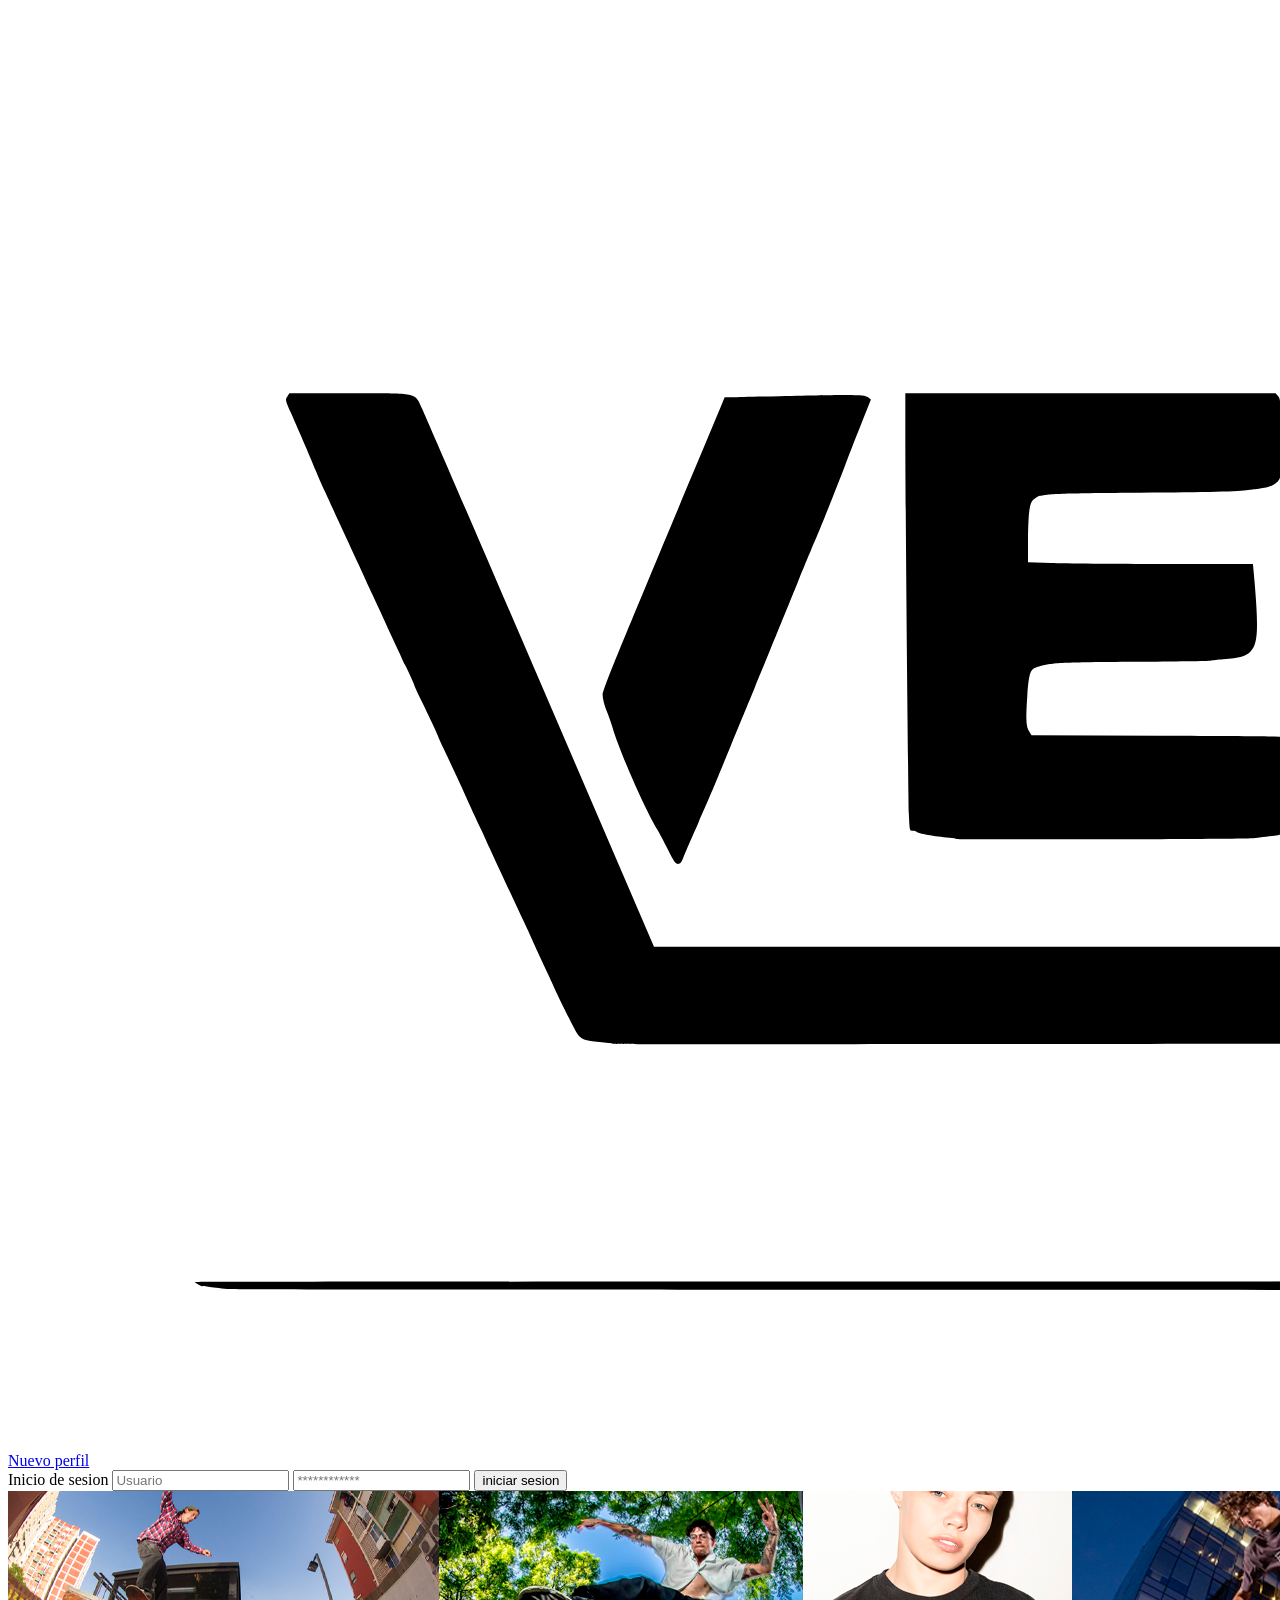
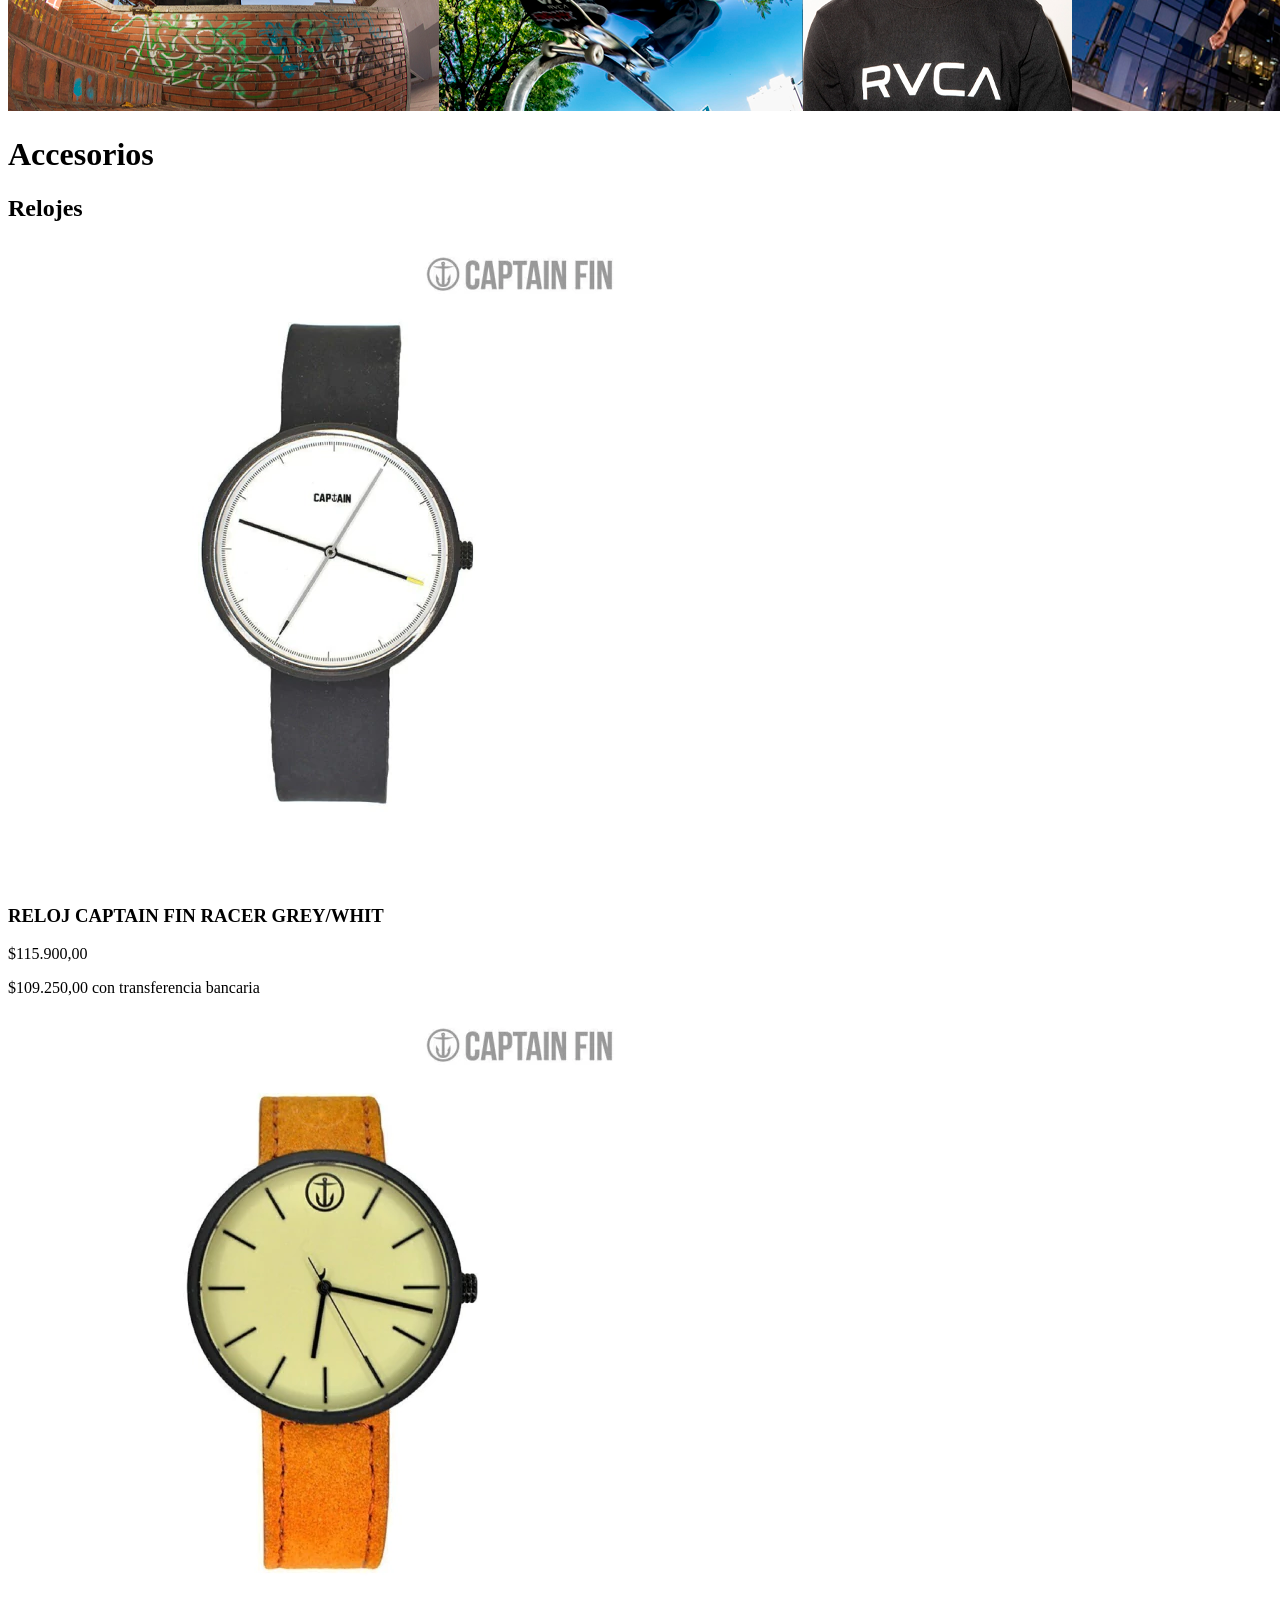
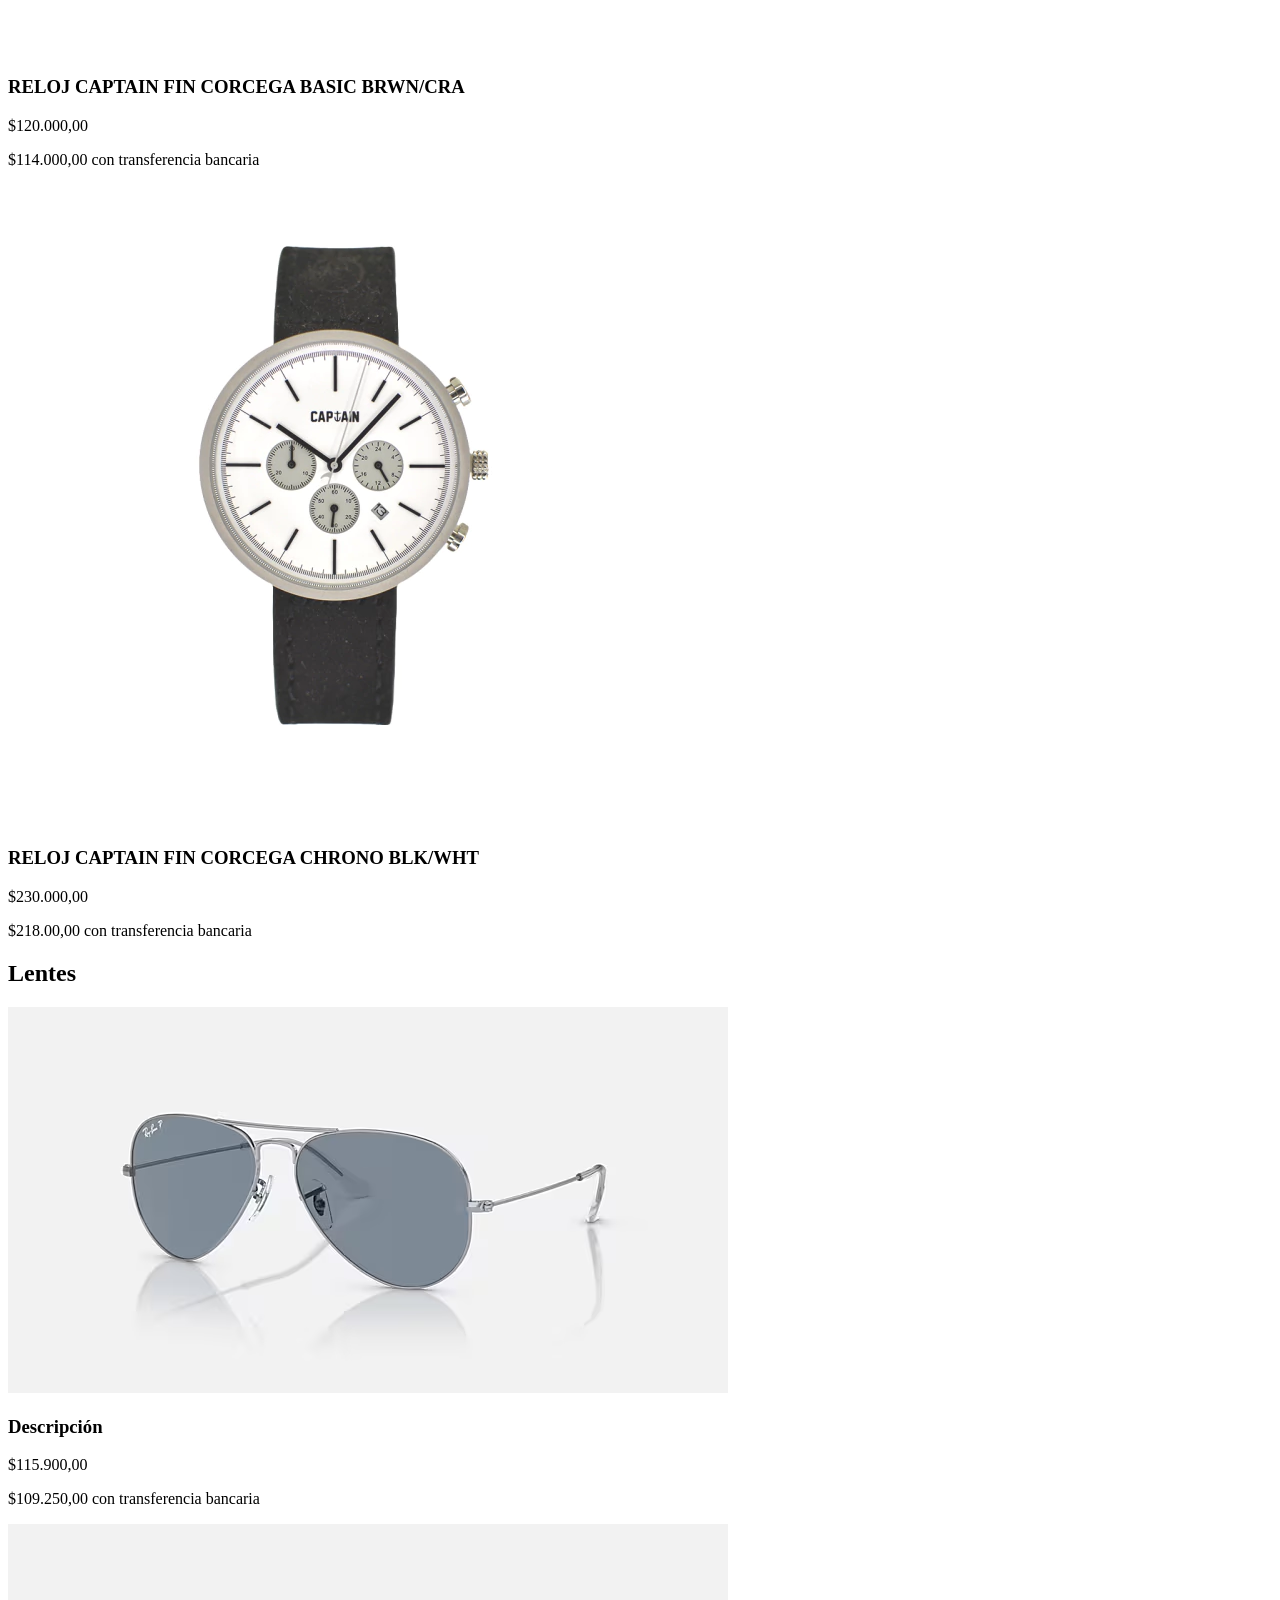
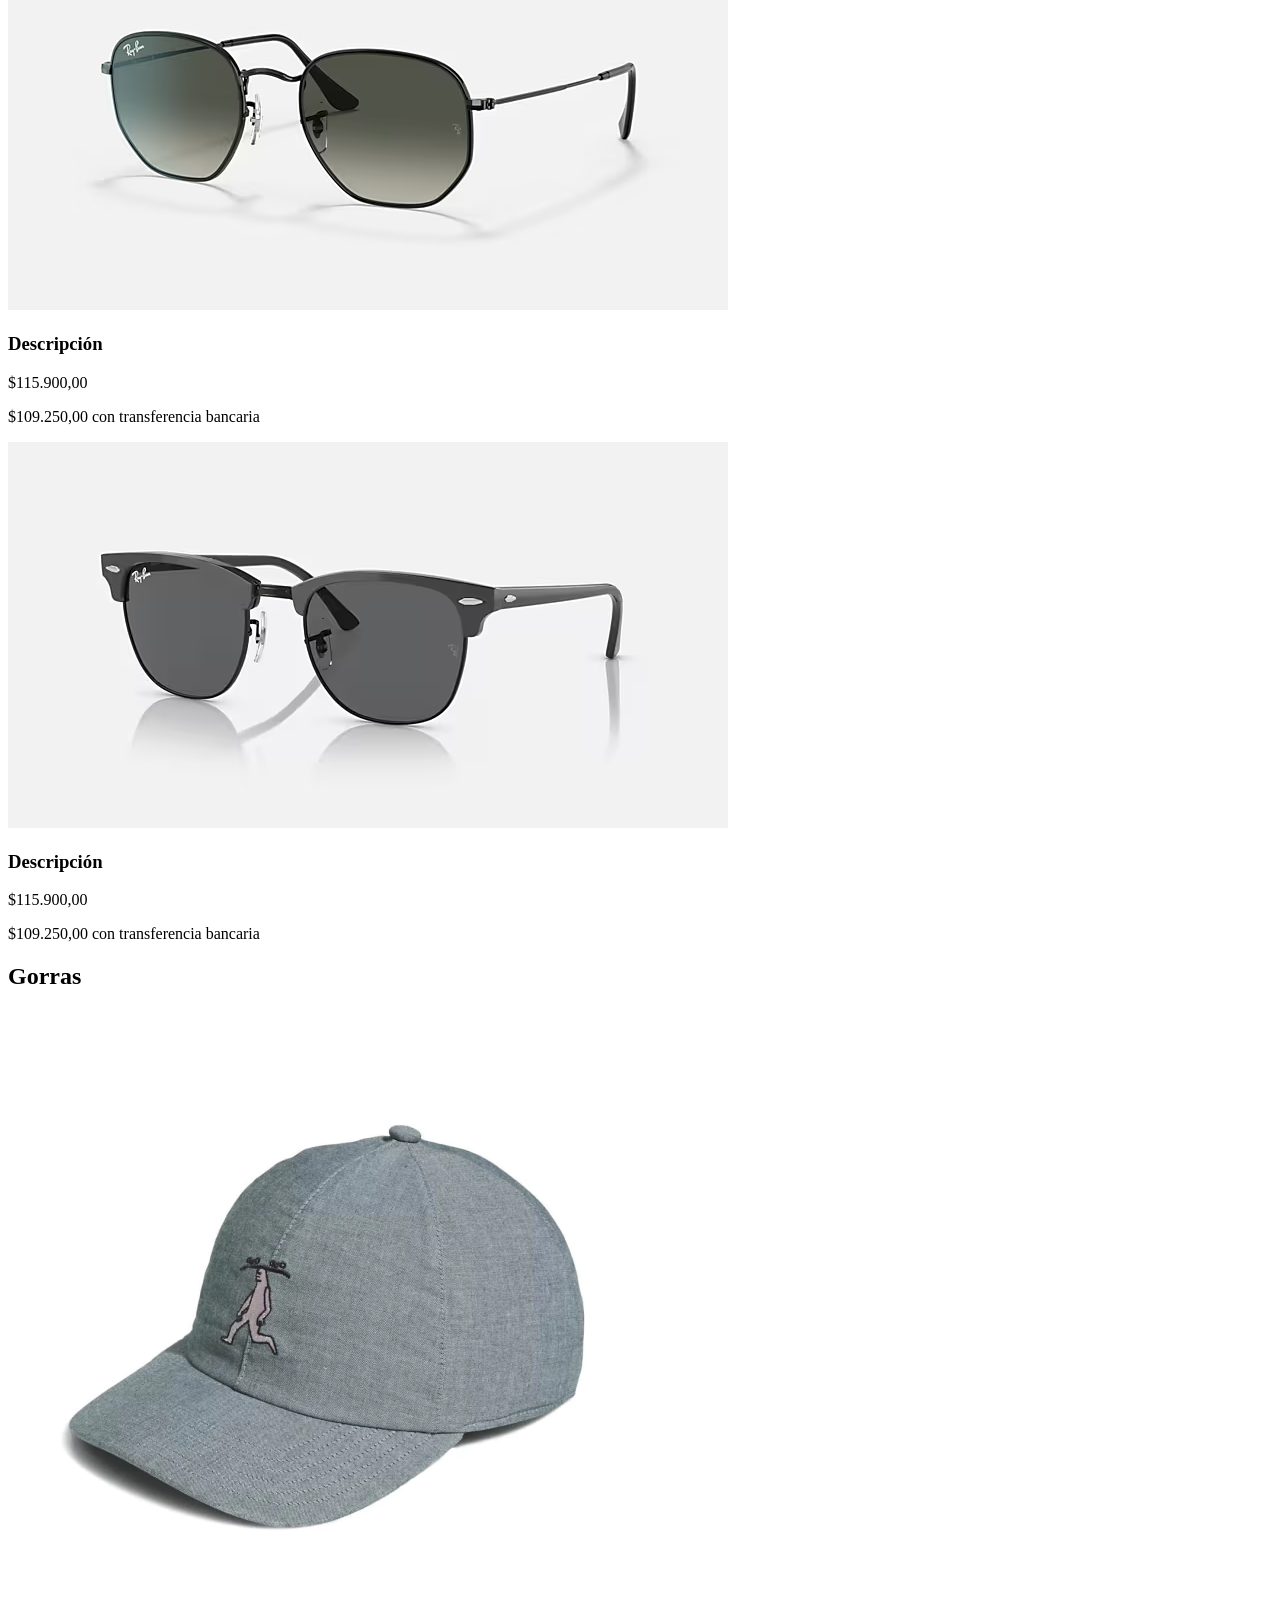
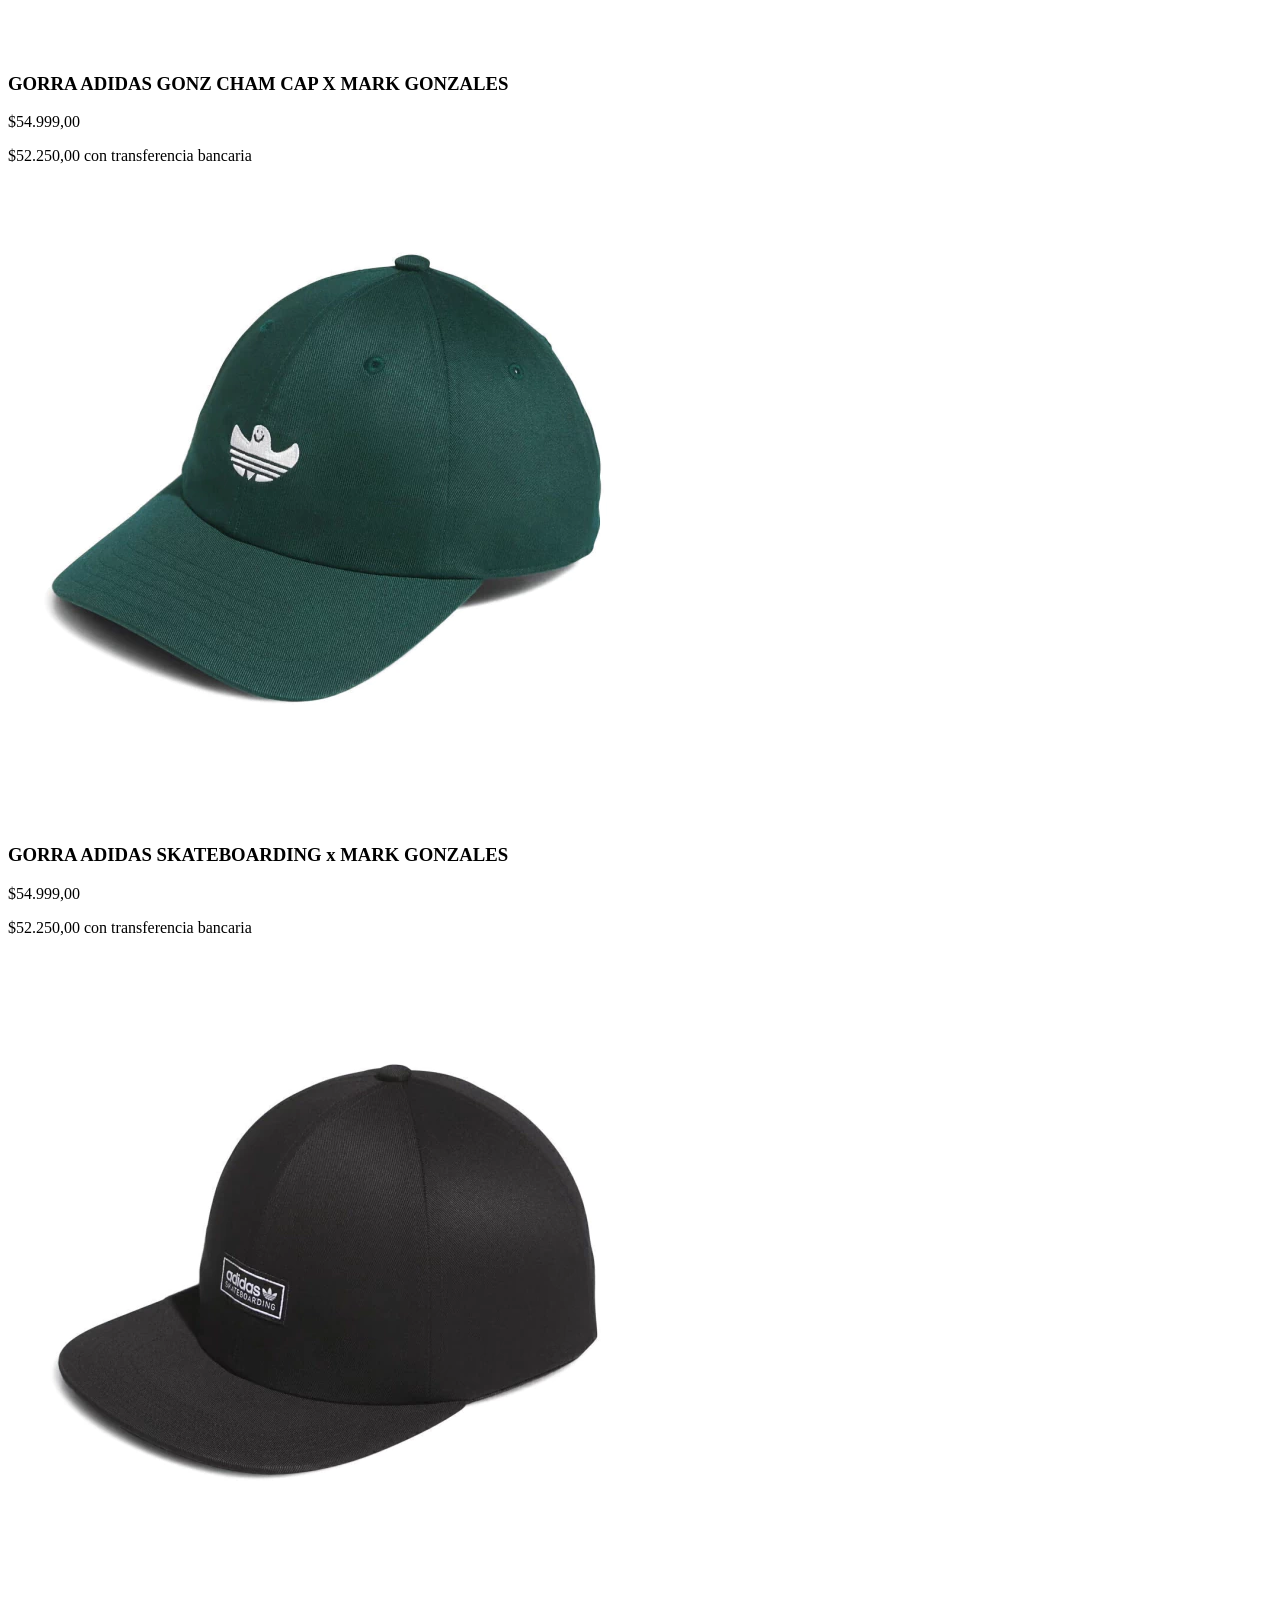
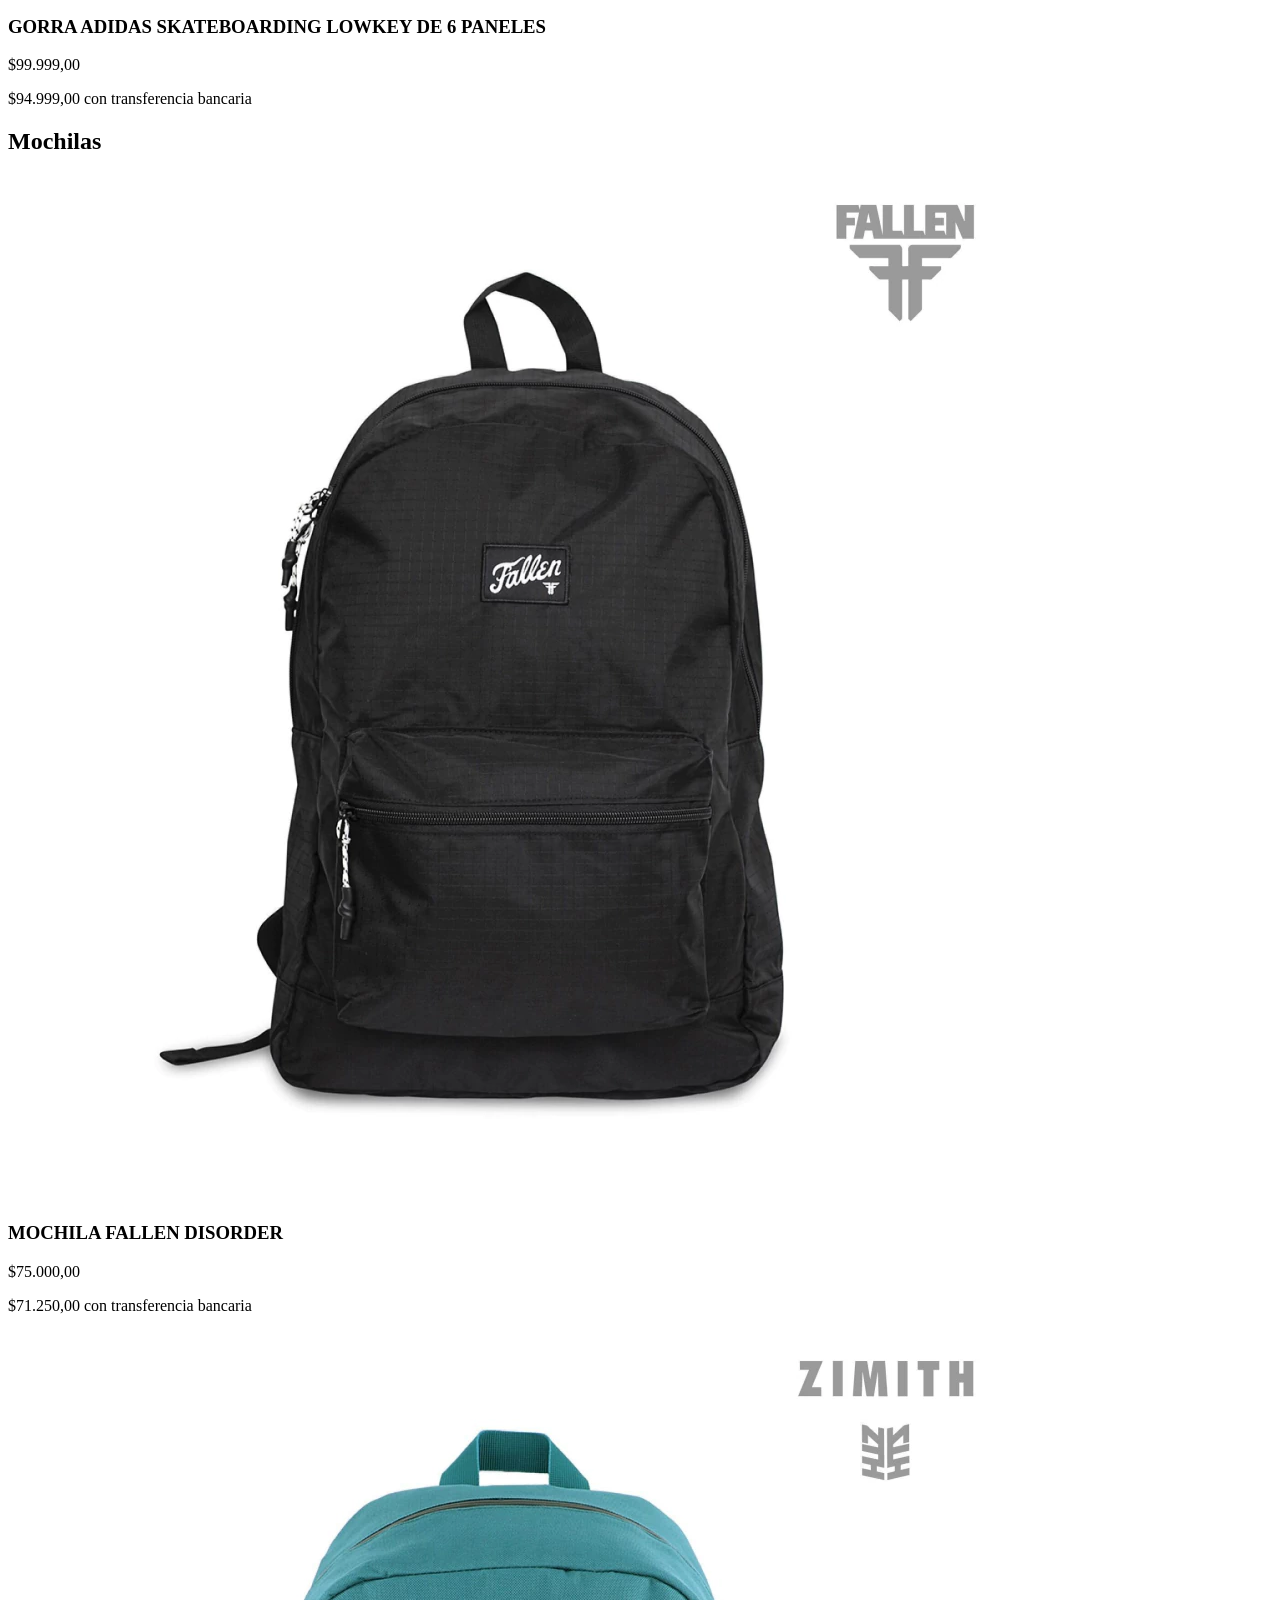
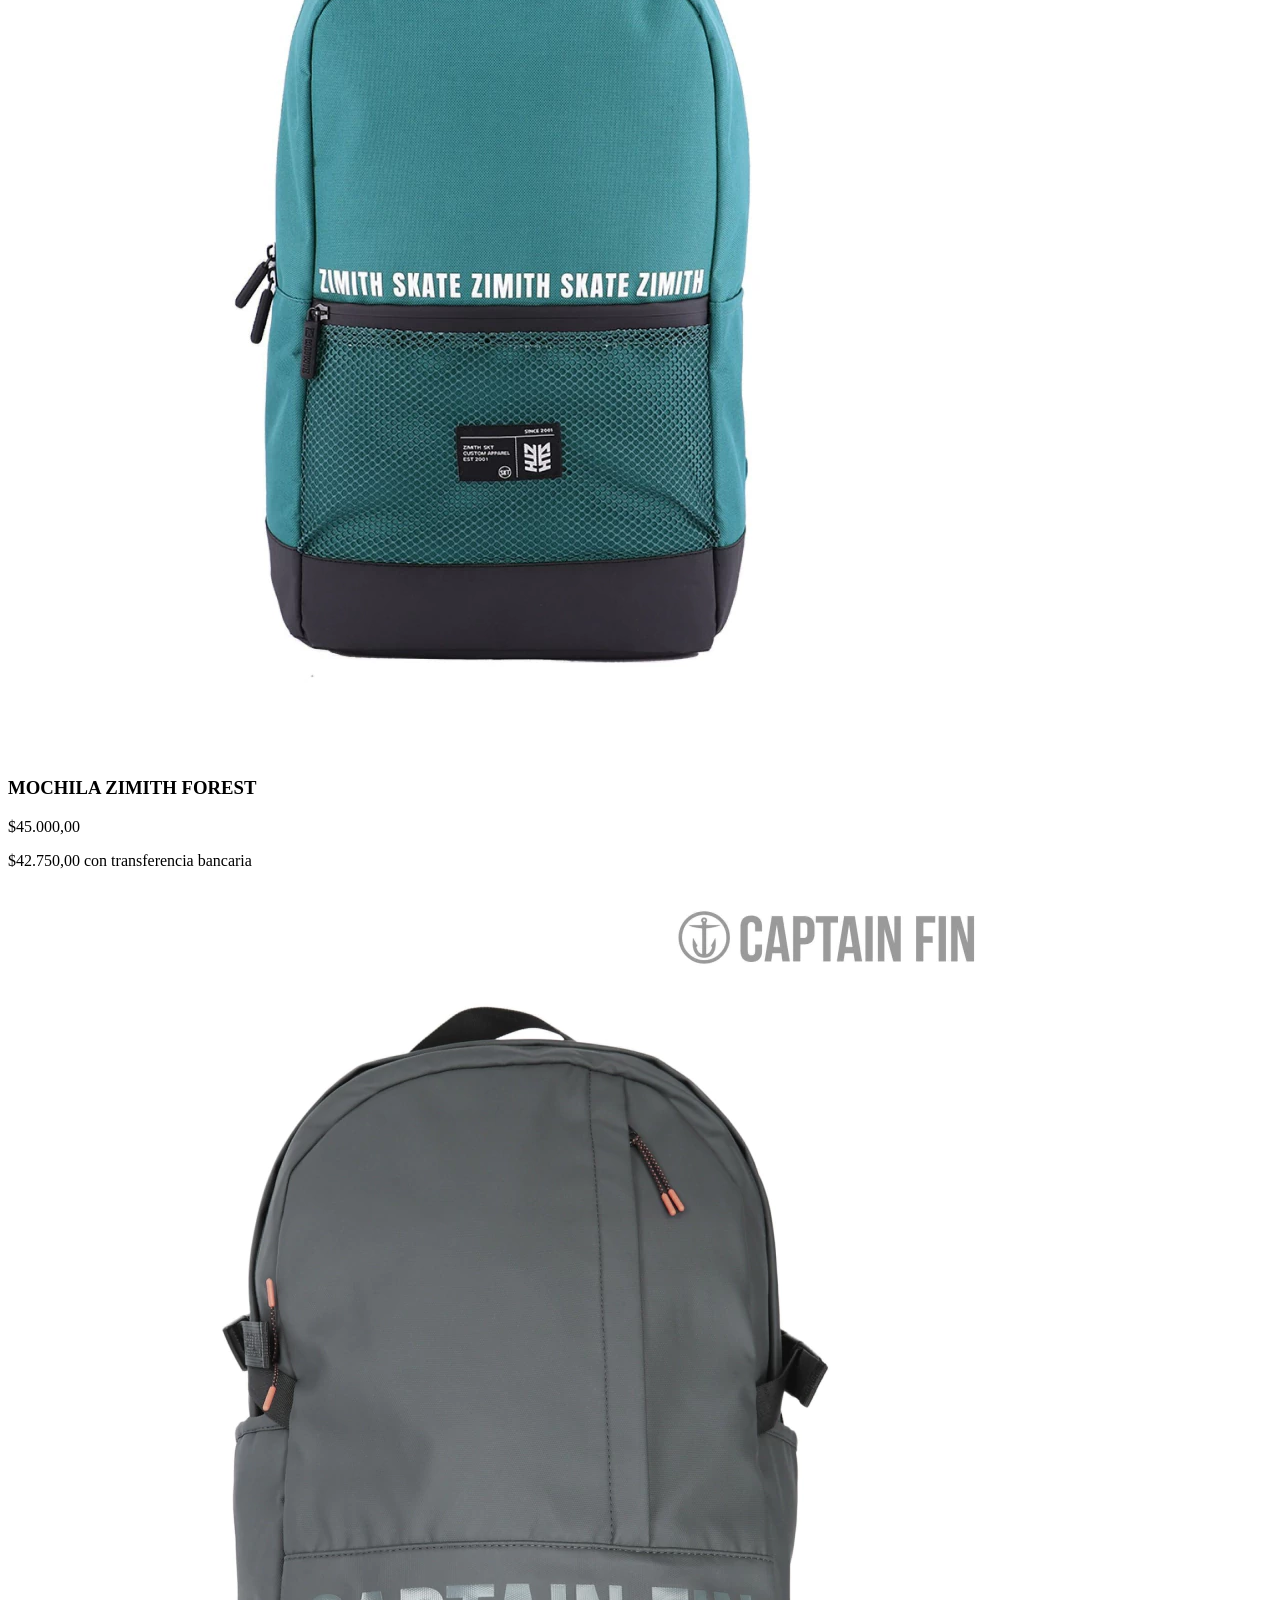
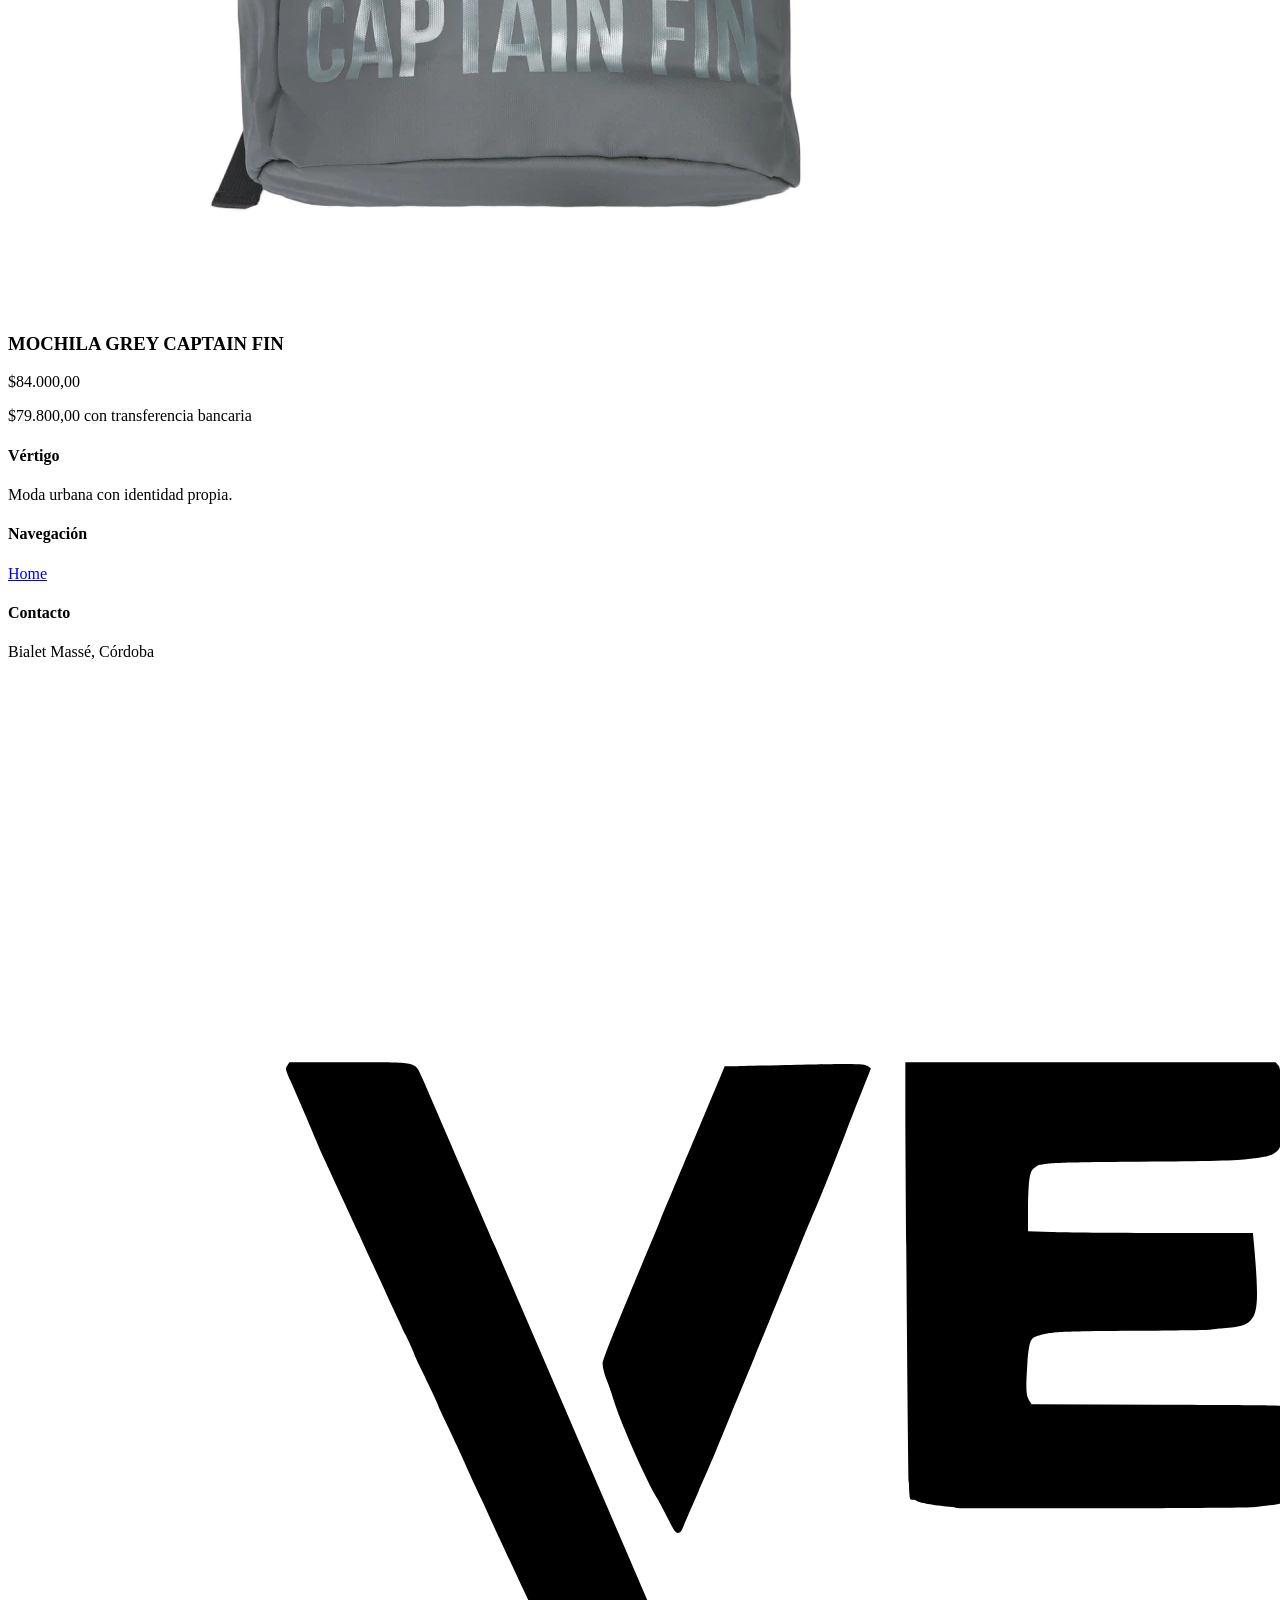
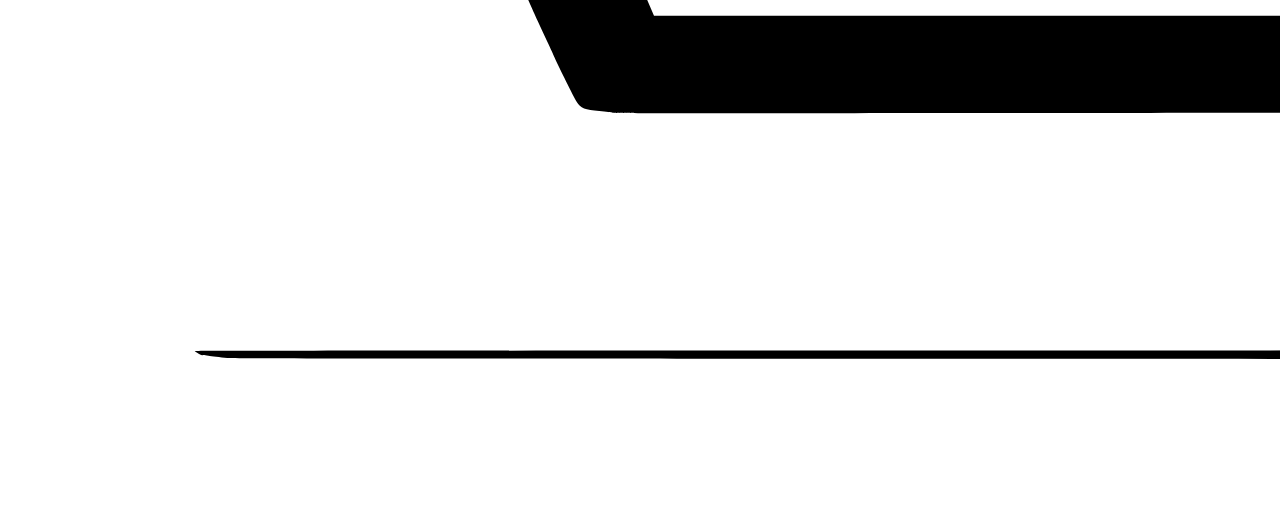
==== commit 16d19fc2: "restore: eliminar los <a> no funcionales" ====
--- a/accesorios.html
+++ b/accesorios.html
@@ -9,7 +9,7 @@
 <body>
     <div class="grid-container">
     <header  class="header">
-        <img  class="logo" src="assets/identidad/img-marca.svg" alt="Icono de la tienda" >
+        <a class="vinculos-style" href="index.html"><img  class="logo" src="assets/identidad/img-marca.svg" alt="Icono de la tienda"></a>
         <nav class="nadvar"> 
             <a   class="style-vinculo" href="crear-perfil.html">Nuevo perfil </a>
             <form  class="form" action="" method="post">
@@ -25,29 +25,24 @@
         <div><img class="image-principal" src="assets/identidad/indumentaria-header.png" alt="imagen entorno"></div>
         <div class="title-principal"><h1>Accesorios</h1></div>
 
-        <div class="remeras-cont">
+        <div class="reloj-cont">
             <h2>Relojes</h2>
             <div class="cards">
                 <div class="card-estruc">
-                    <a class="vinculos-style" href="Indumentaria.html">
                     <img src="assets/Accesorios/r-uno.webp" alt="Conjunto de ropa" > 
                     <h3>RELOJ CAPTAIN FIN RACER GREY/WHIT</h3>
                     <p class="precio-general">$115.900,00</p>
                     <p class="precio-tranferencia">$109.250,00 con transferencia bancaria</p>
-                    </a>
                 </div>
 
                 <div class="card-estruc">
-                    <a class="vinculos-style" href="Indumentaria.html">
                     <img src="assets/Accesorios/r-dos.webp" alt="Conjunto de invierno" > 
                     <h3>RELOJ CAPTAIN FIN CORCEGA BASIC BRWN/CRA</h3>
                     <p class="precio-general">$120.000,00</p>
                     <p class="precio-tranferencia">$114.000,00 con transferencia bancaria</p> 
-                    </a>
                 </div>
 
                 <div class="card-estruc"> 
-                    <a class="vinculos-style" href="Indumentaria.html">
                     <img src="assets/Accesorios/r-tres.webp" alt="Remera overside"> 
                     <h3>RELOJ CAPTAIN FIN CORCEGA CHRONO BLK/WHT</h3>
                     <p class="precio-general">$230.000,00</p>
@@ -56,98 +51,78 @@
             </div>
         </div>
 
-        <div class="buzos-cont">
+        <div class="lentes-cont">
             <h2>Lentes</h2>
             <div class="cards">
-                <div class="card-estruc">
-                    <a class="vinculos-style" href="Indumentaria.html">
-                    <img src="assets/Accesorios/Lentes.avif" alt="Conjunto de ropa" > 
+                <div class="card-estruc">                    <img src="assets/Accesorios/Lentes.avif" alt="Conjunto de ropa" > 
                     <h3>Descripción</h3>
                     <p class="precio-general">$115.900,00</p>
-                    <p class="precio-tranferencia">$109.250,00 con transferencia bancaria</p>
-                    </a>
-                </div>
+                    <p class="precio-tranferencia">$109.250,00 con transferencia bancaria</p>                </div>
 
                 <div class="card-estruc">
-                    <a class="vinculos-style" href="Indumentaria.html">
                     <img src="assets/Accesorios/Lentes-2.avif" alt="Conjunto de invierno" > 
                     <h3>Descripción</h3>
                     <p class="precio-general">$115.900,00</p>
                     <p class="precio-tranferencia">$109.250,00 con transferencia bancaria</p> 
-                    </a>
                 </div>
 
                 <div class="card-estruc"> 
-                    <a class="vinculos-style" href="Indumentaria.html">
                     <img src="assets/Accesorios/Lentes-3.avif" alt="Remera overside"> 
                     <h3>Descripción</h3>
                     <p class="precio-general">$115.900,00</p>
                     <p class="precio-tranferencia">$109.250,00 con transferencia bancaria</p> 
-                    </a>
                 </div>
             </div>
         </div>
 
-        <div class="camperas-cont">
+        <div class="gorras-cont">
             <h2>Gorras</h2>
             <div class="cards">
                 <div class="card-estruc">
-                    <a class="vinculos-style" href="Indumentaria.html">
                     <img src="assets/Accesorios/g-uno.webp" alt="Conjunto de ropa" > 
                     <h3>GORRA ADIDAS GONZ CHAM CAP X MARK GONZALES</h3>
                     <p class="precio-general">$54.999,00</p>
                     <p class="precio-tranferencia">$52.250,00 con transferencia bancaria</p>
-                    </a>
                 </div>
 
                 <div class="card-estruc">
-                    <a class="vinculos-style" href="Indumentaria.html">
                     <img src="assets/Accesorios/g-dos.webp" alt="Conjunto de invierno" > 
                     <h3>GORRA ADIDAS SKATEBOARDING x MARK GONZALES</h3>
                     <p class="precio-general">$54.999,00</p>
                     <p class="precio-tranferencia">$52.250,00 con transferencia bancaria</p> 
-                    </a>
                 </div>
 
                 <div class="card-estruc"> 
-                    <a class="vinculos-style" href="Indumentaria.html">
                     <img src="assets/Accesorios/g-3.webp" alt="Remera overside"> 
                     <h3>GORRA ADIDAS SKATEBOARDING LOWKEY DE 6 PANELES</h3>
                     <p class="precio-general">$99.999,00</p>
                     <p class="precio-tranferencia">$94.999,00 con transferencia bancaria</p> 
-                    </a>
                 </div>
             </div>
         </div>
 
-        <div class="pantalones-cont">
+        <div class="mochilas-cont">
             <h2>Mochilas</h2>
             <div class="cards">
                 <div class="card-estruc">
-                    <a class="vinculos-style" href="Indumentaria.html">
                     <img src="assets/Accesorios/m-uno.webp" alt="Conjunto de ropa" > 
                     <h3>MOCHILA FALLEN DISORDER</h3>
                     <p class="precio-general">$75.000,00</p>
                     <p class="precio-tranferencia">$71.250,00 con transferencia bancaria</p>
-                    </a>
                 </div>
 
                 <div class="card-estruc">
-                    <a class="vinculos-style" href="Indumentaria.html">
                     <img src="assets/Accesorios/m-dos.webp" alt="Conjunto de invierno" > 
                     <h3>MOCHILA ZIMITH FOREST</h3>
                     <p class="precio-general">$45.000,00</p>
                     <p class="precio-tranferencia">$42.750,00 con transferencia bancaria</p> 
-                    </a>
                 </div>
 
                 <div class="card-estruc"> 
-                    <a class="vinculos-style" href="Indumentaria.html">
                     <img src="assets/Accesorios/m-tres.webp" alt="Remera overside"> 
                     <h3>MOCHILA GREY CAPTAIN FIN</h3>
                     <p class="precio-general">$84.000,00</p>
                     <p class="precio-tranferencia">$79.800,00 con transferencia bancaria</p> 
-                    </a>
                 </div>
             </div>
         </div>
@@ -170,7 +145,7 @@
             </div> 
         </div> 
         <div class="logo-contenedor">
-        <img  class="logo-footer"src="assets/identidad/img-marca.svg" alt="">
+        <a class="vinculos-style" href="index.html"><img  class="logo-footer"src="assets/identidad/img-marca.svg" alt=""></a>
         </div>   
     </footer>
     </div>
